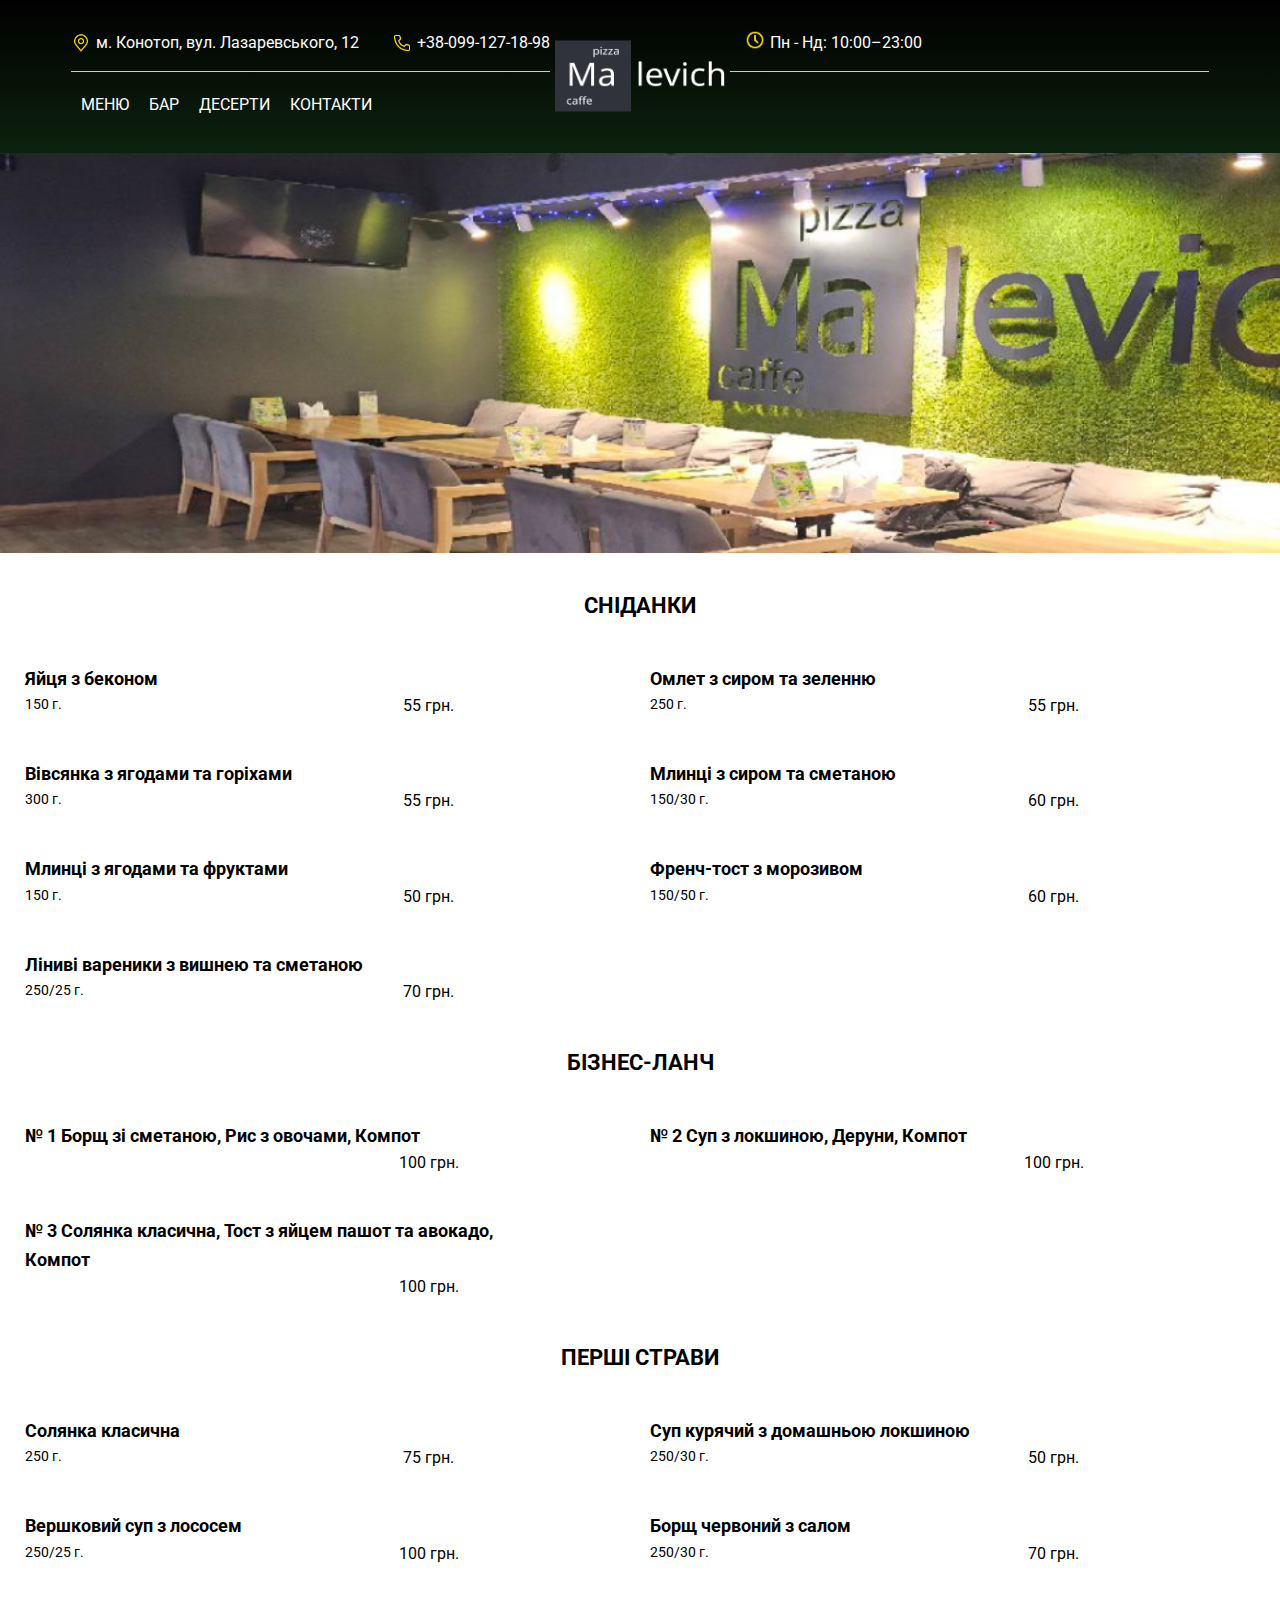
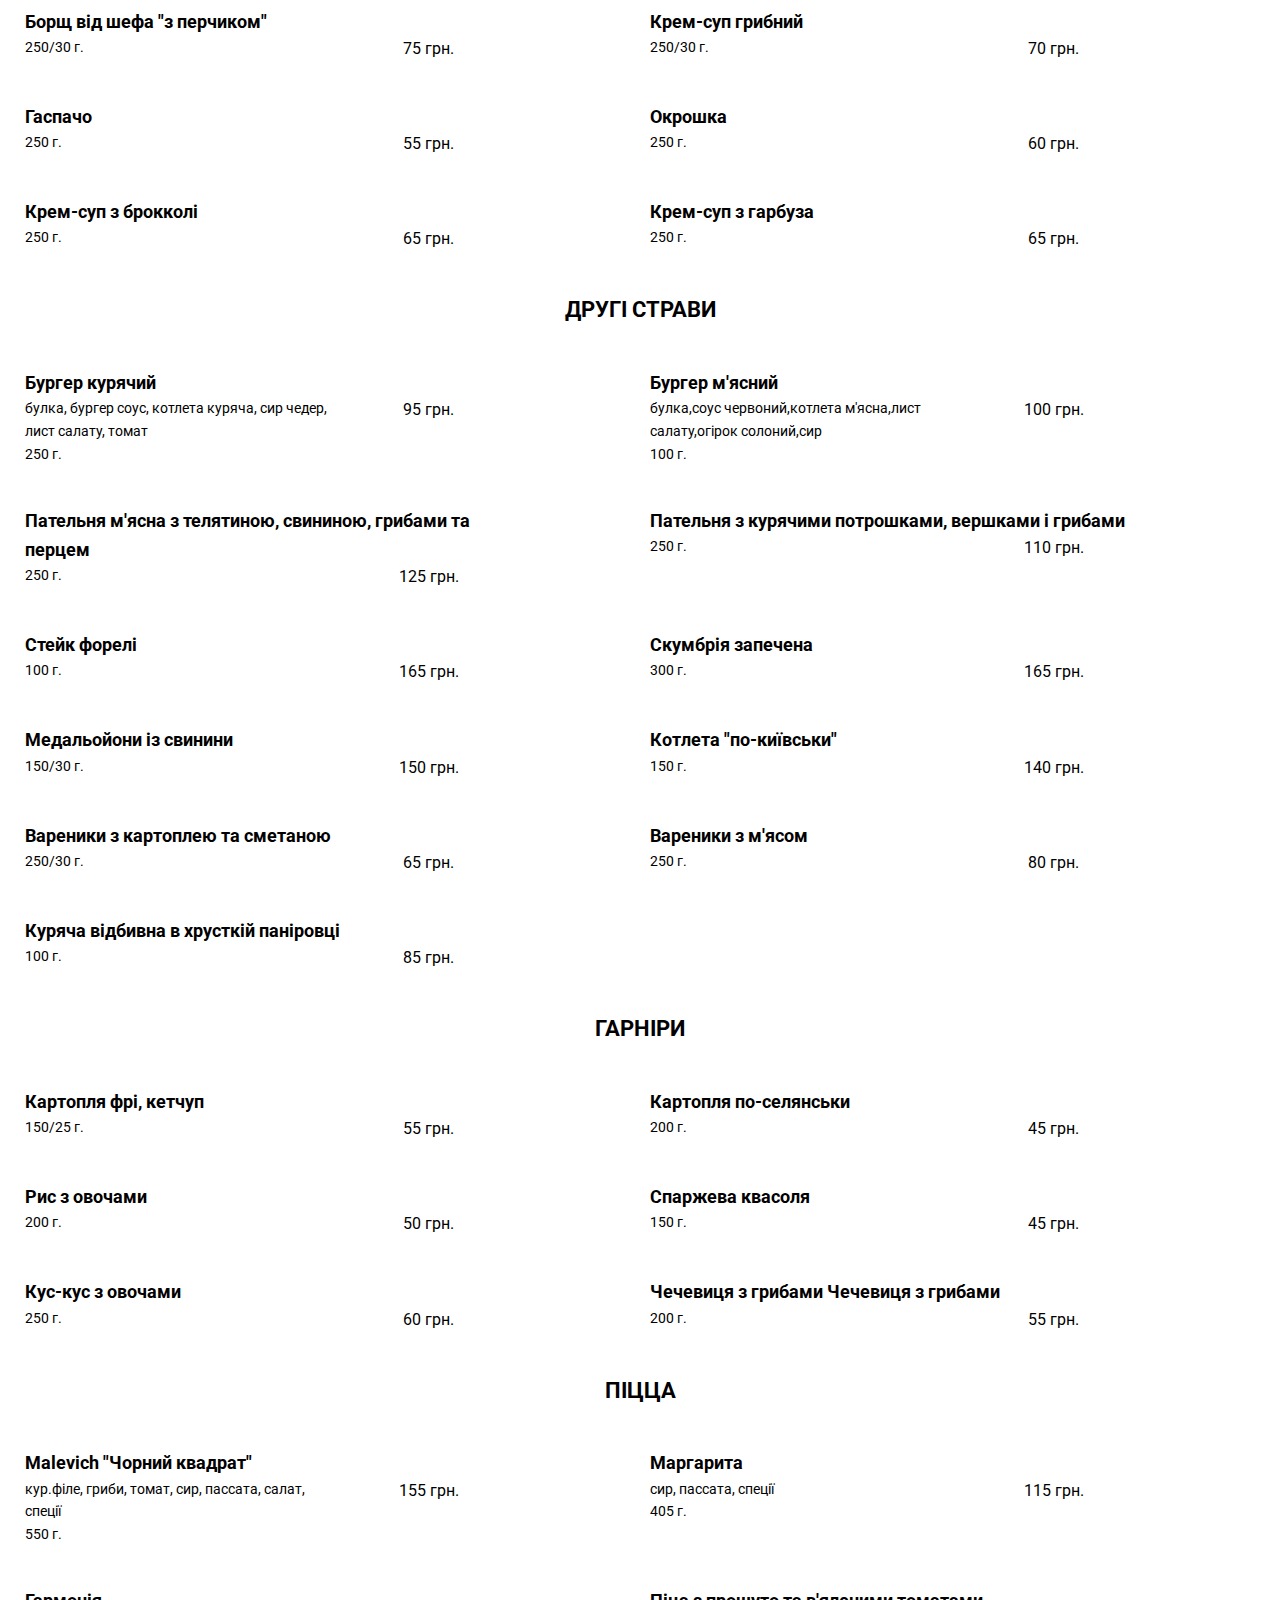
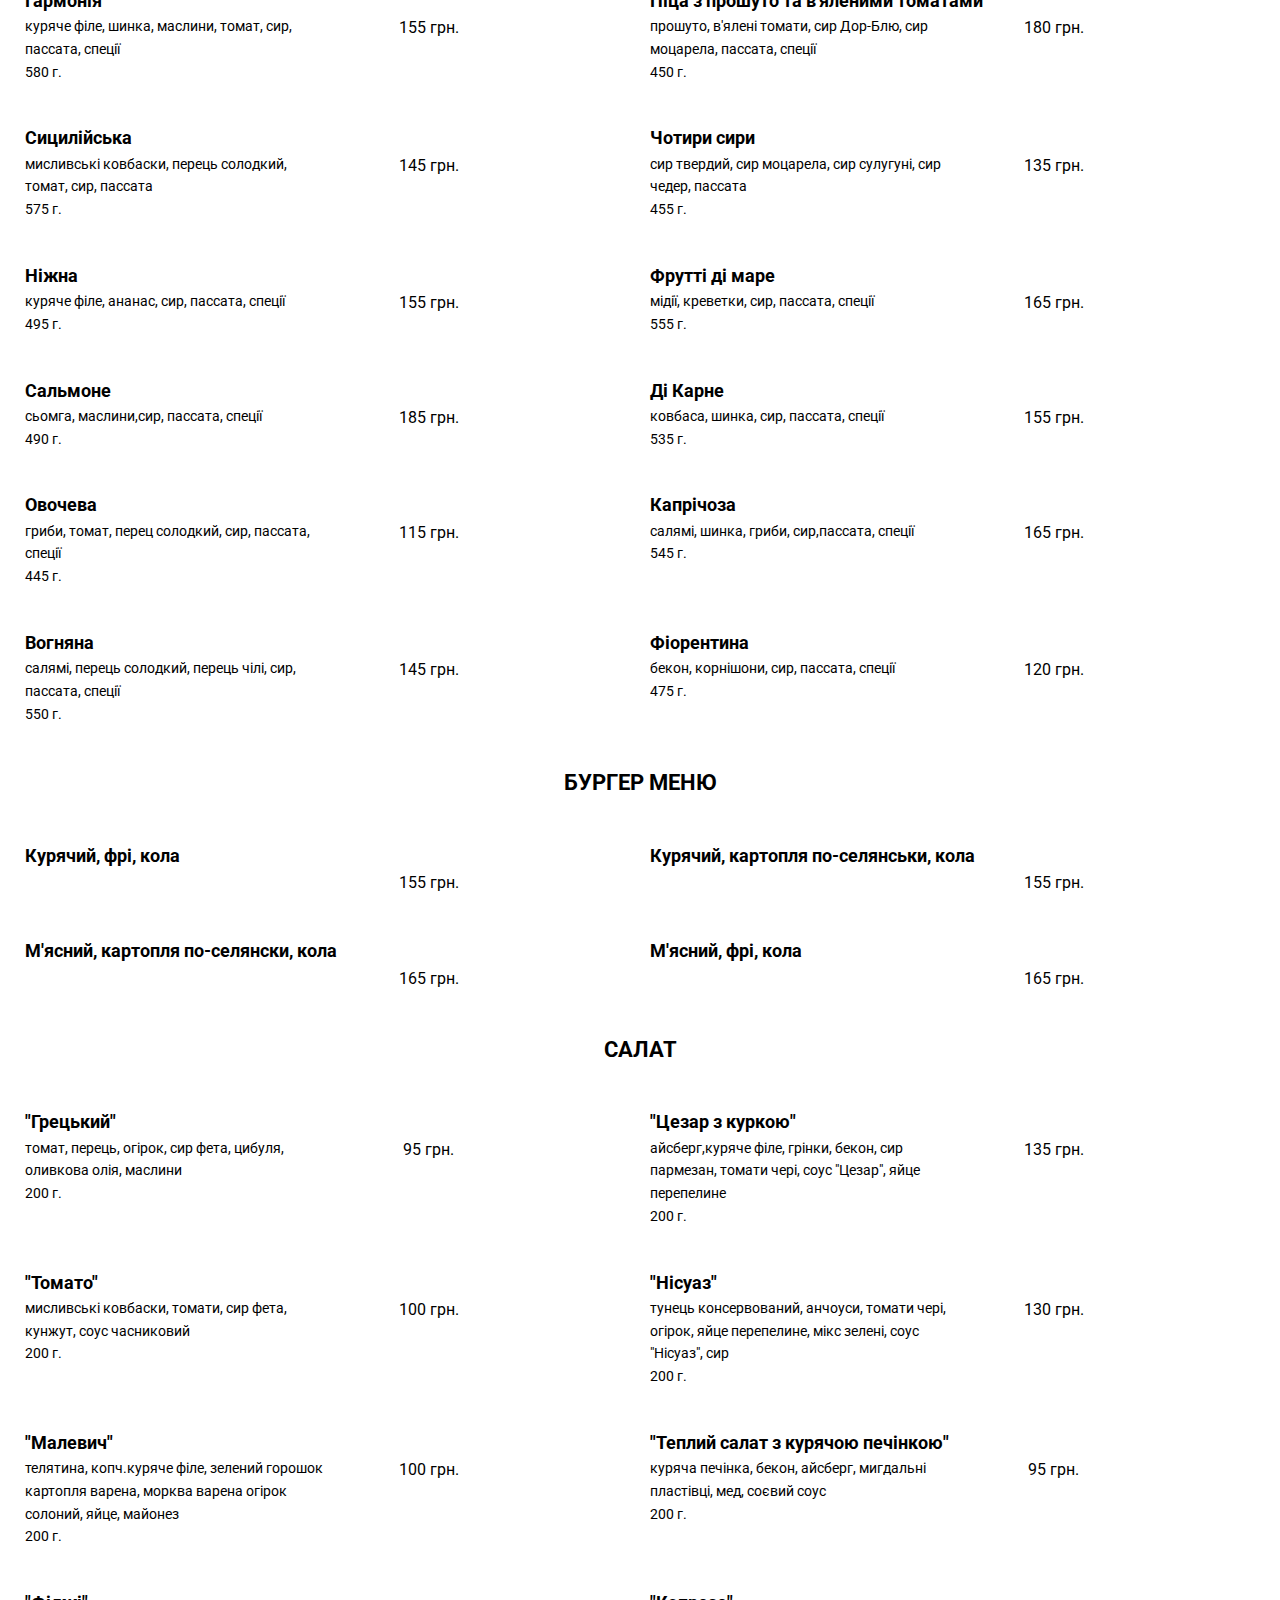
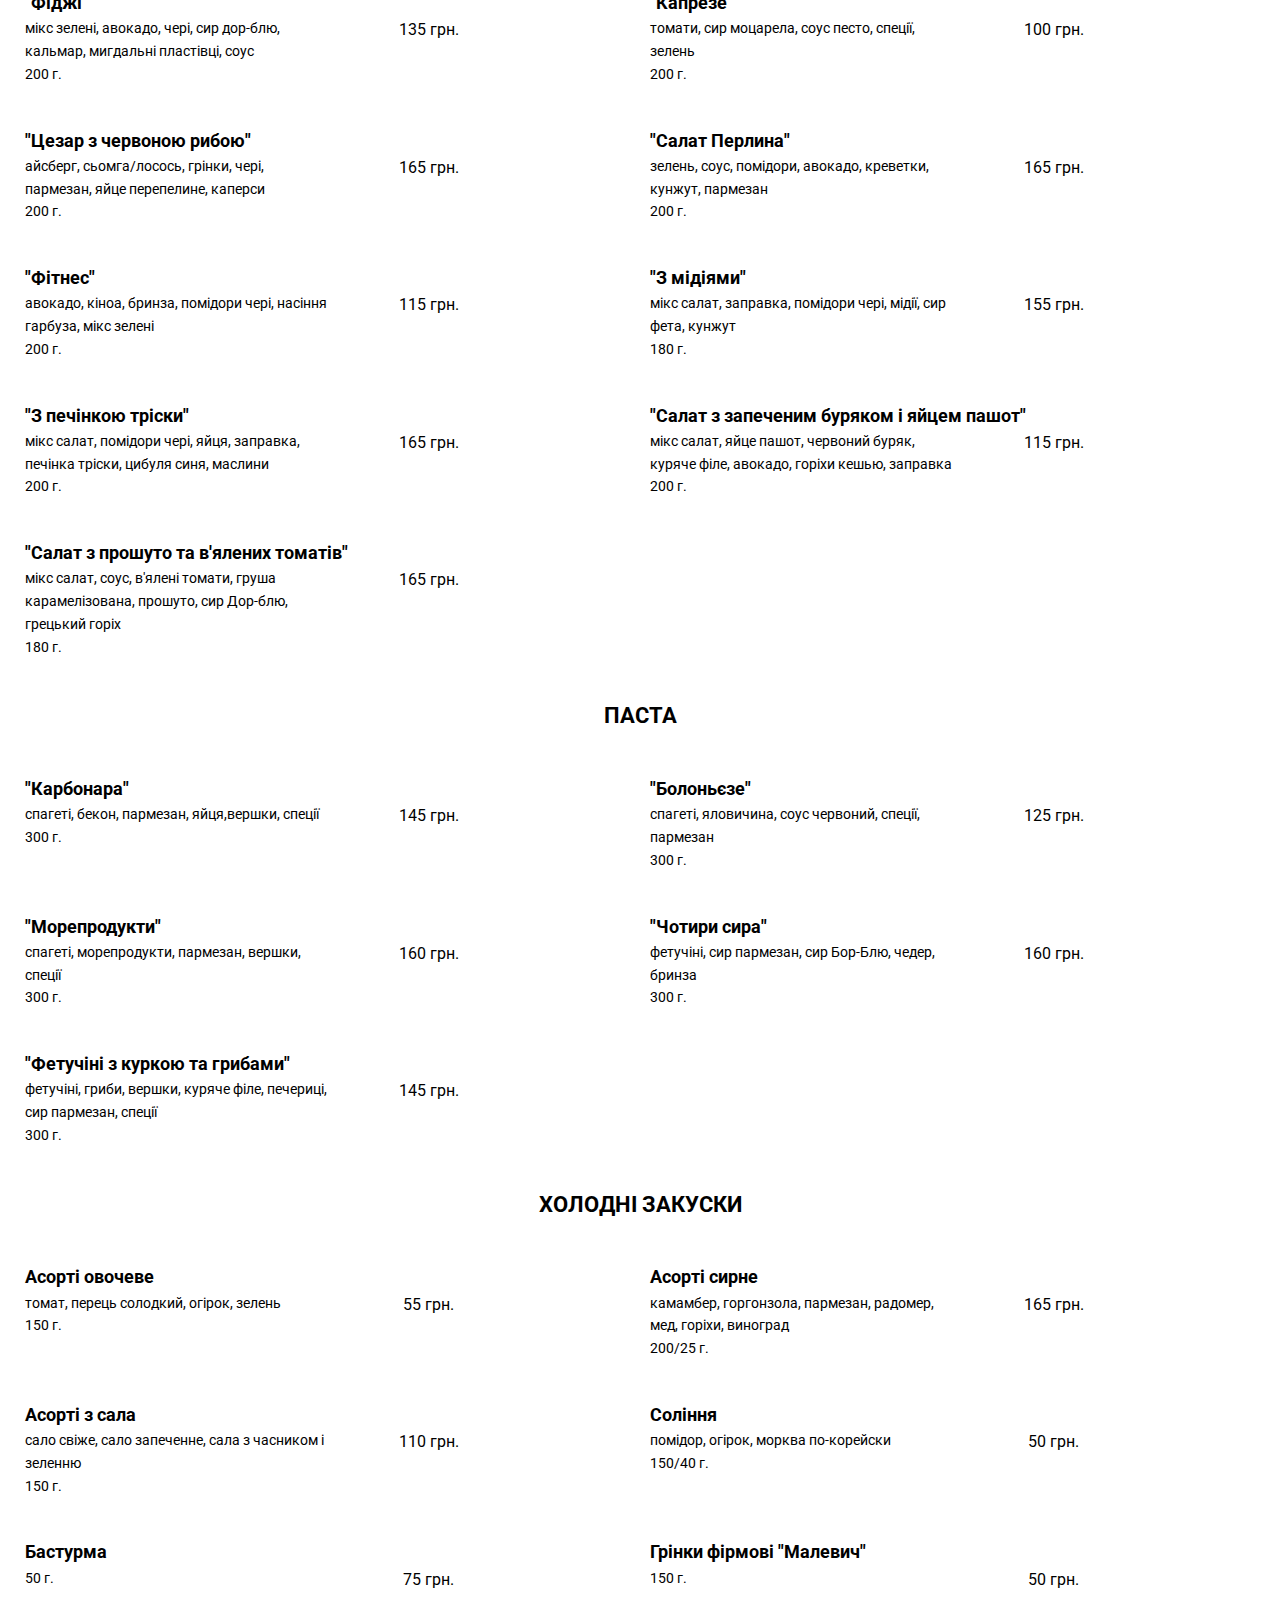
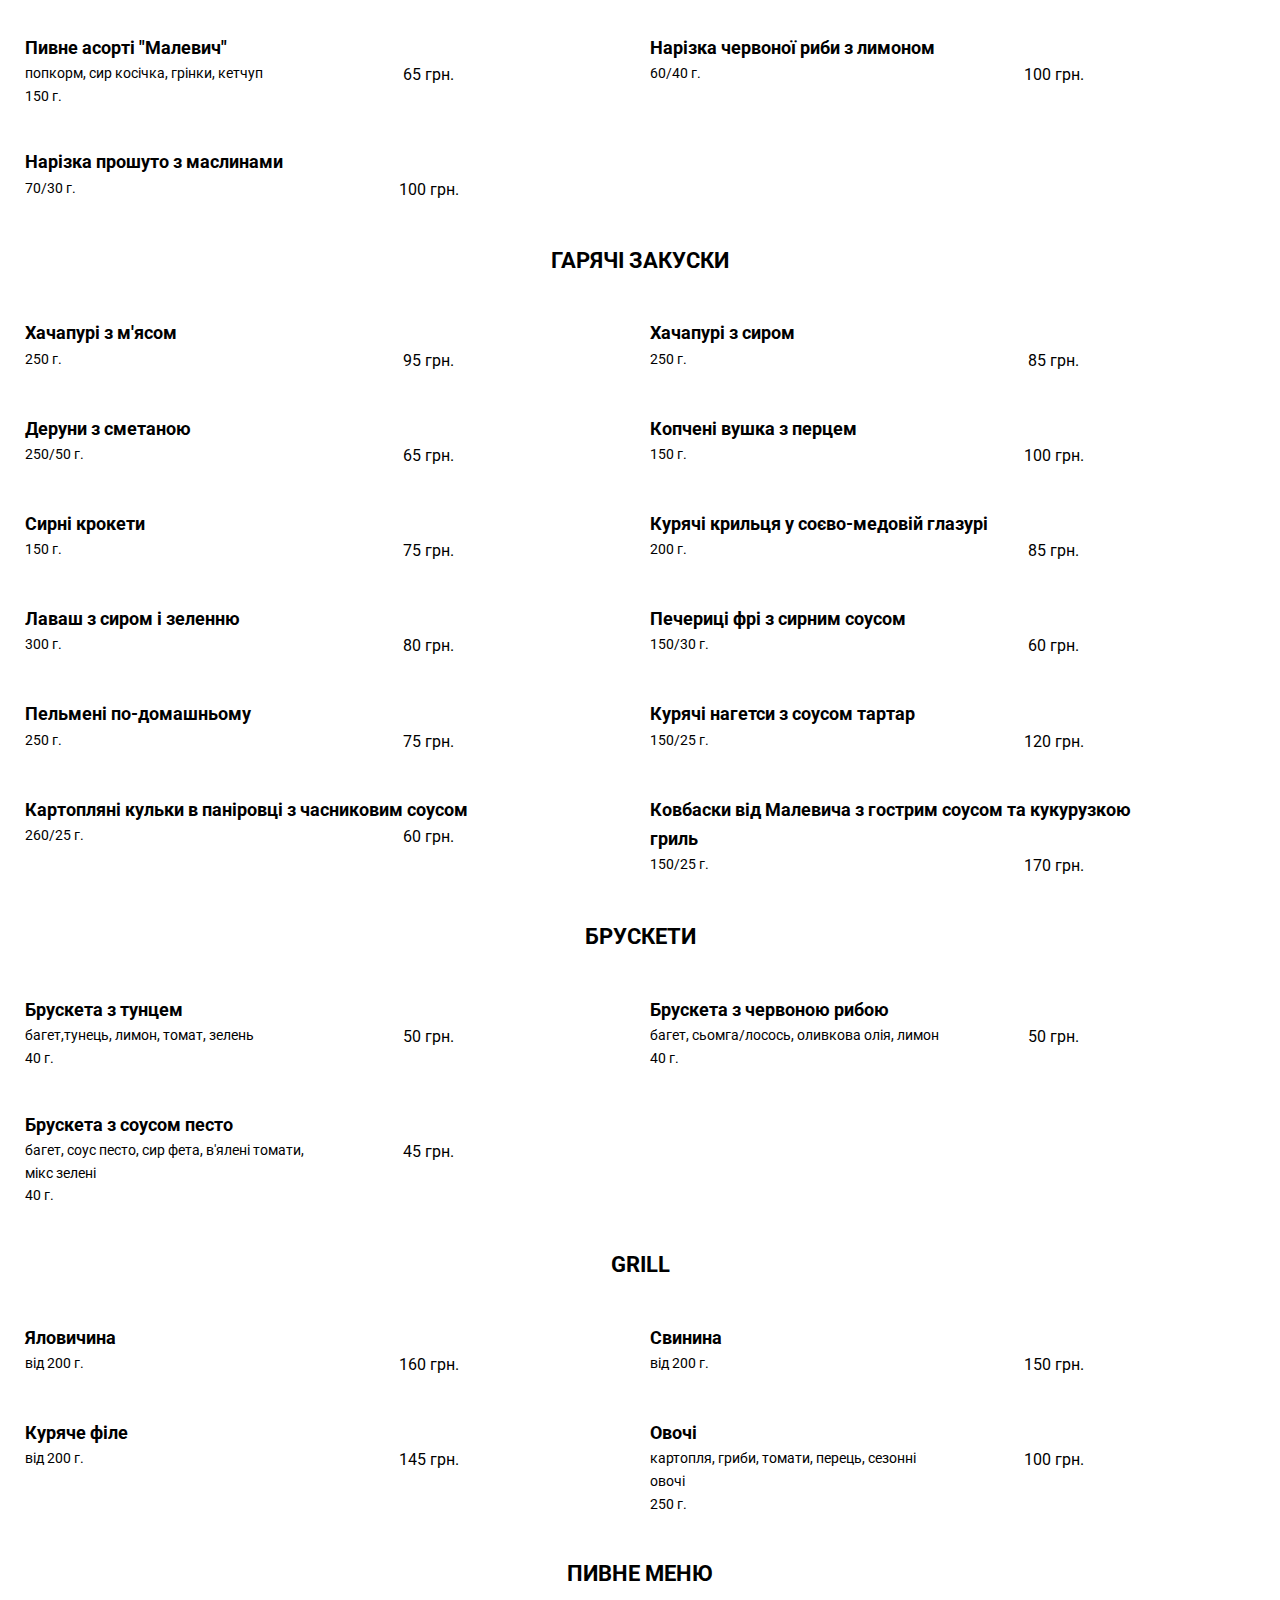
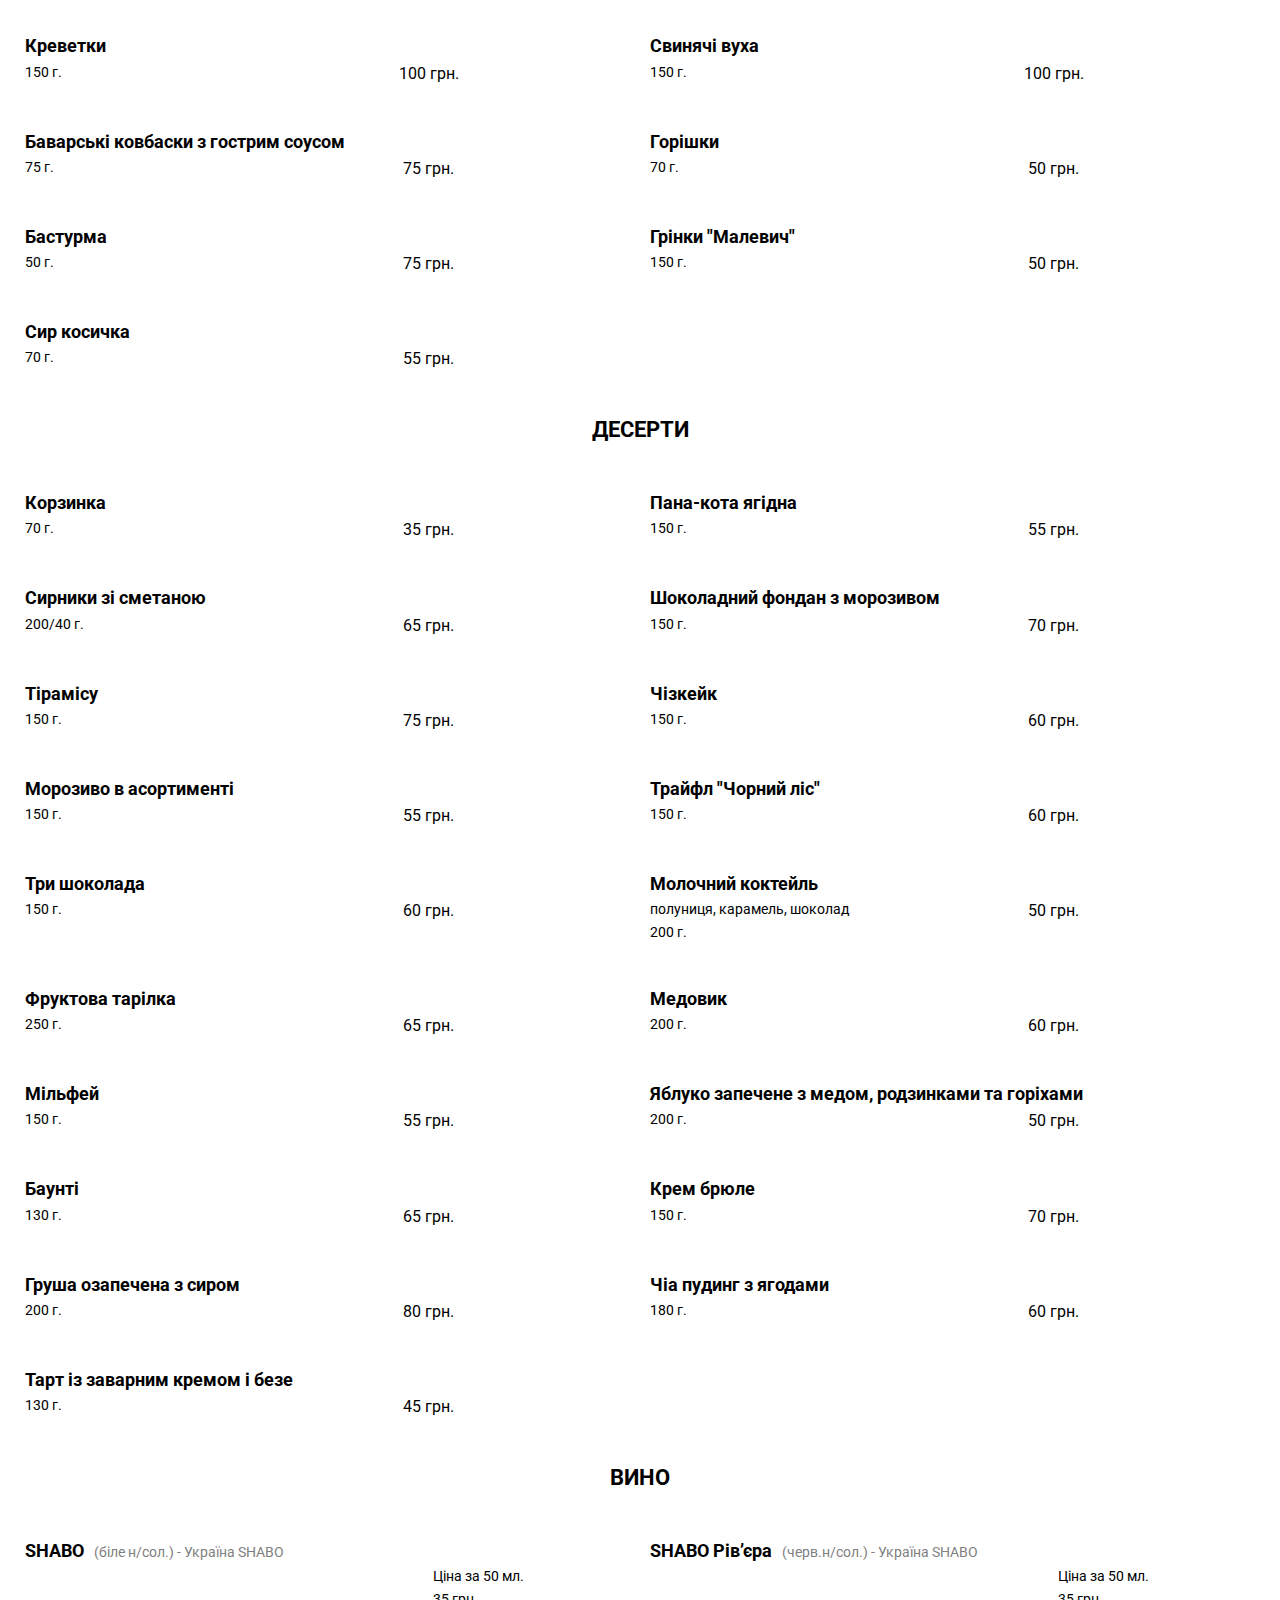
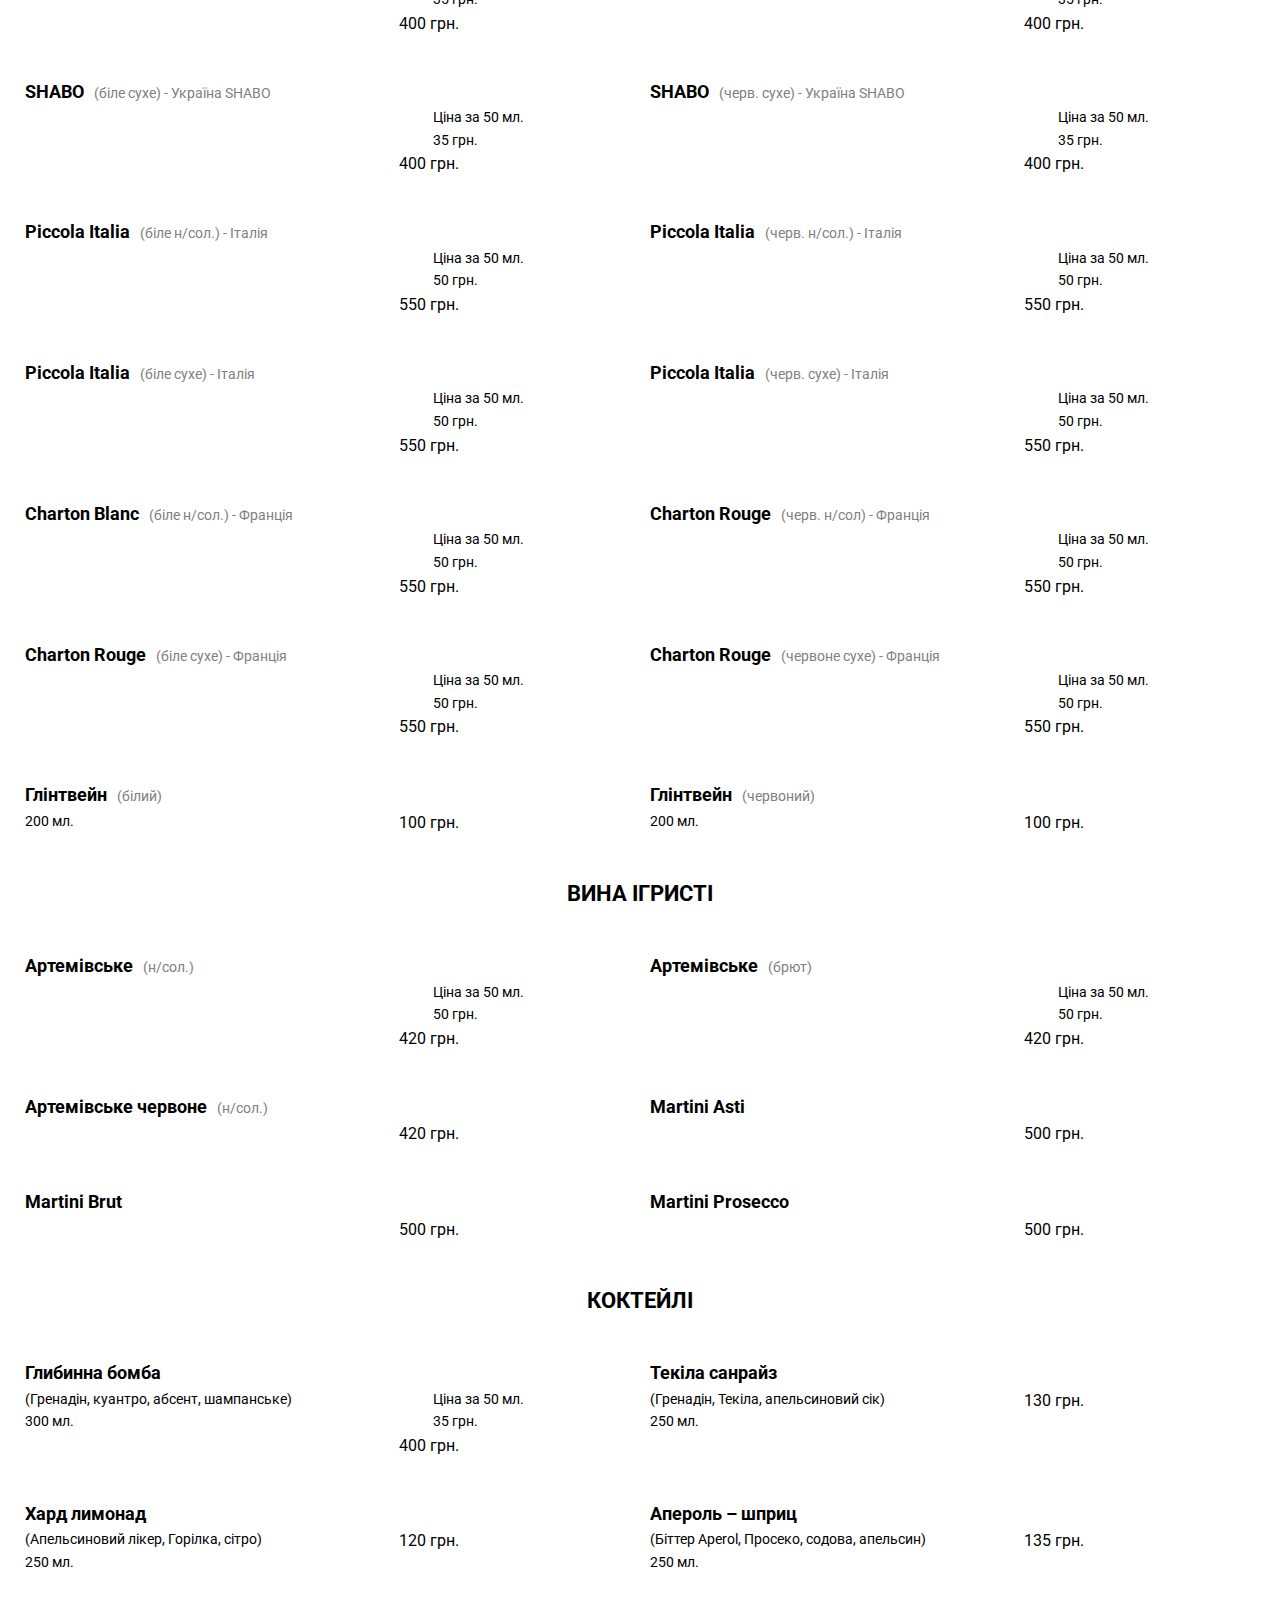
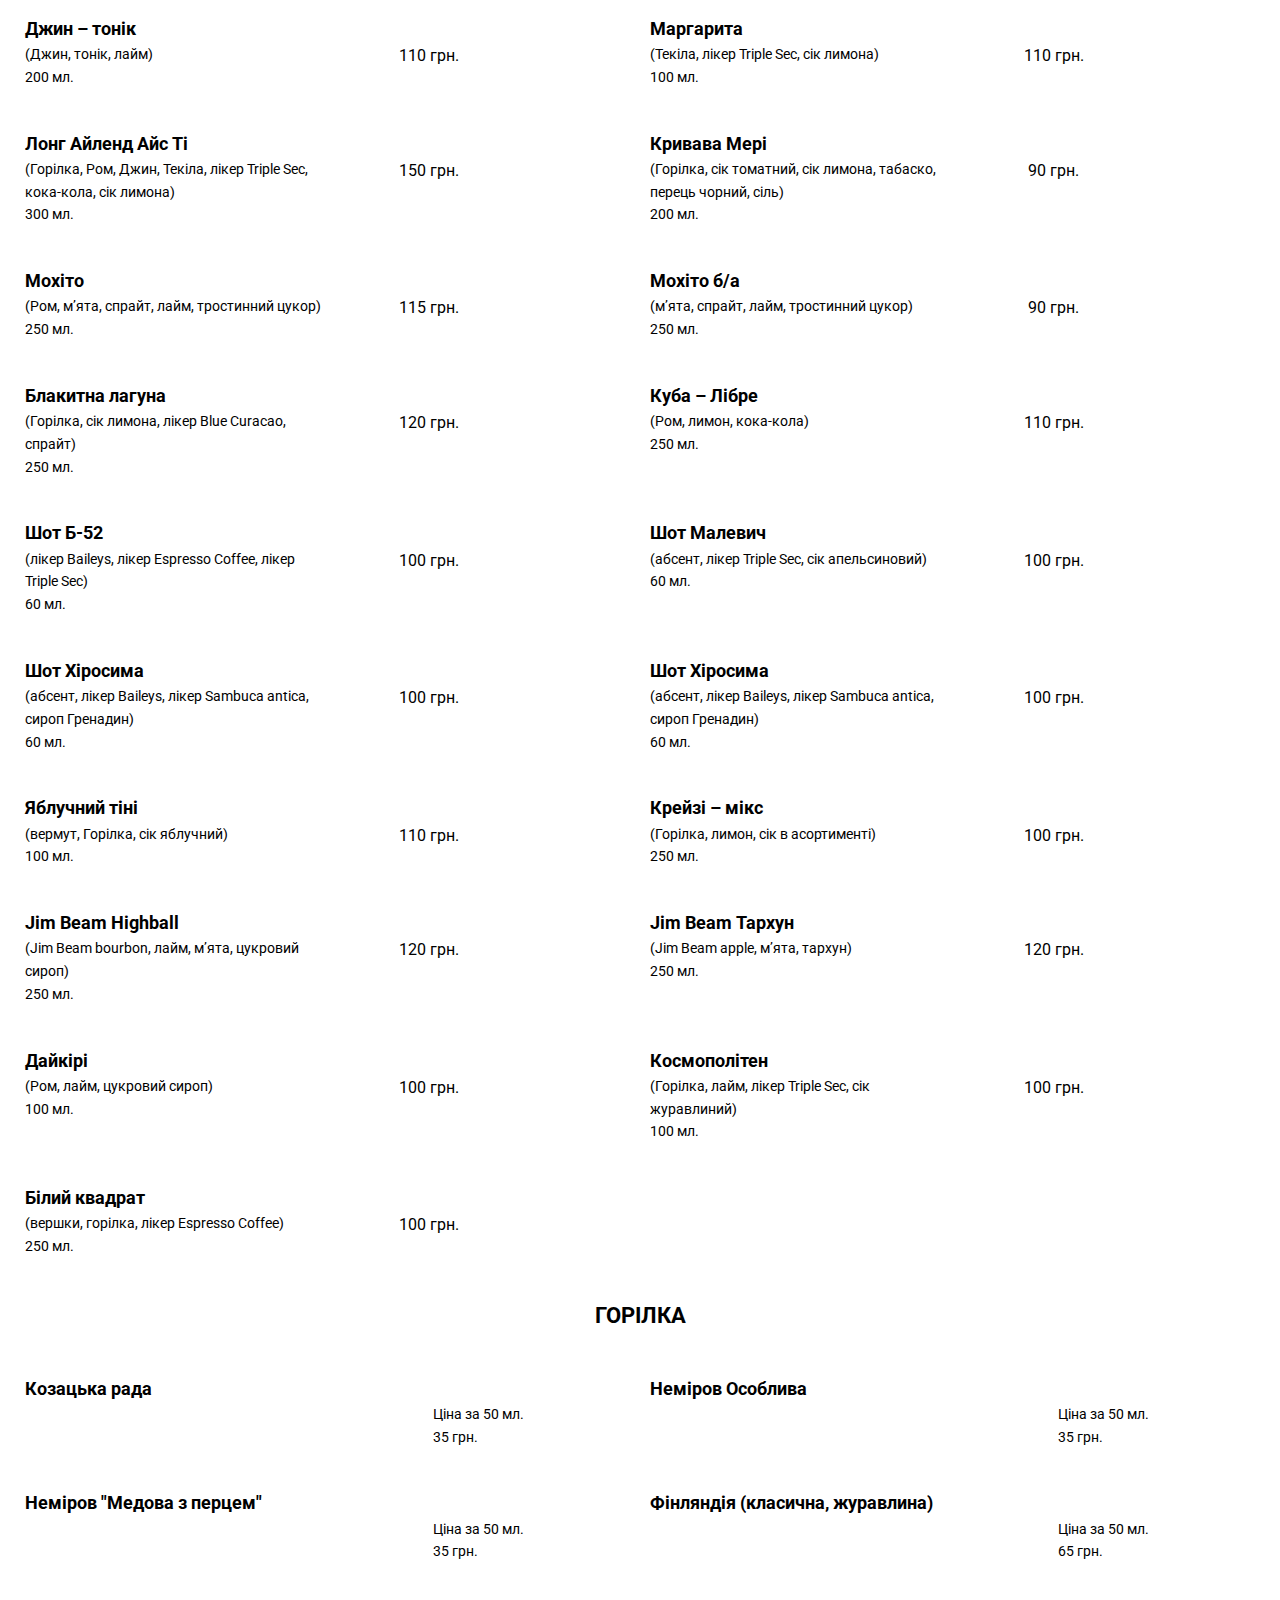
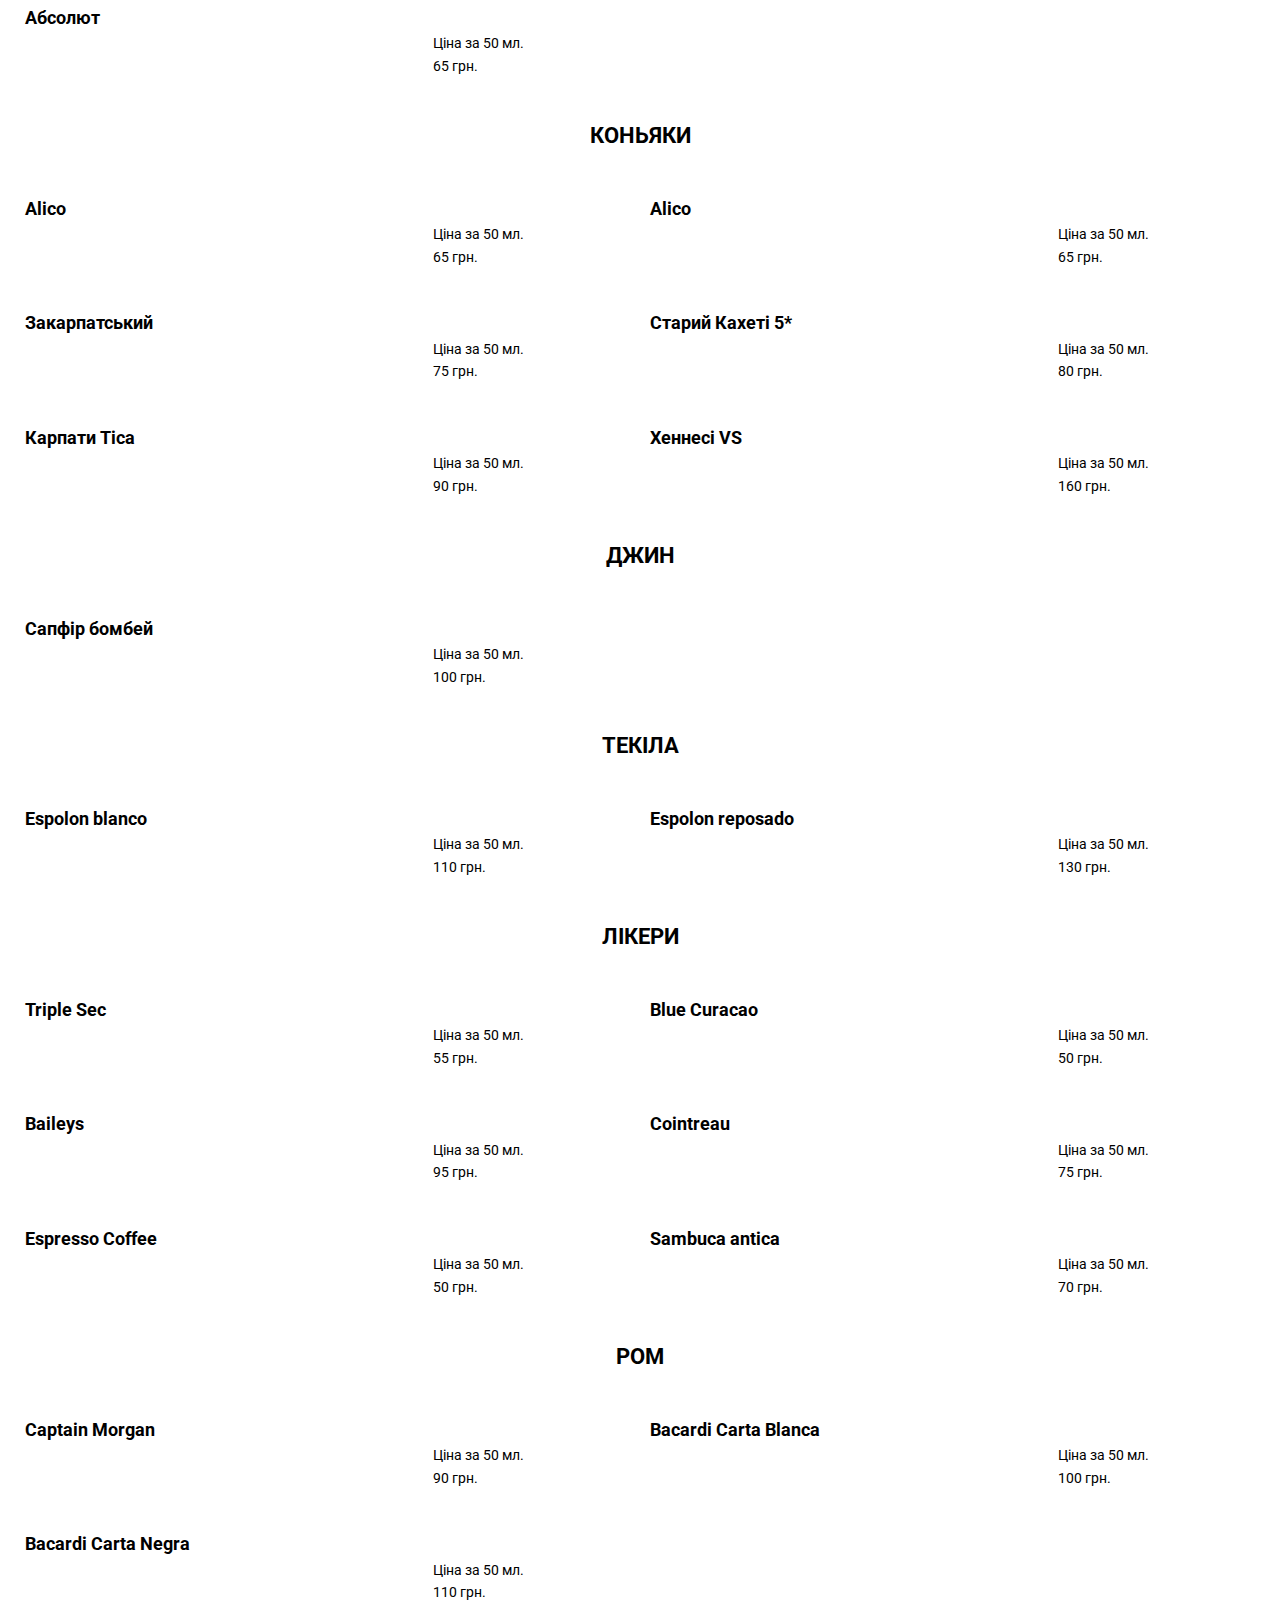
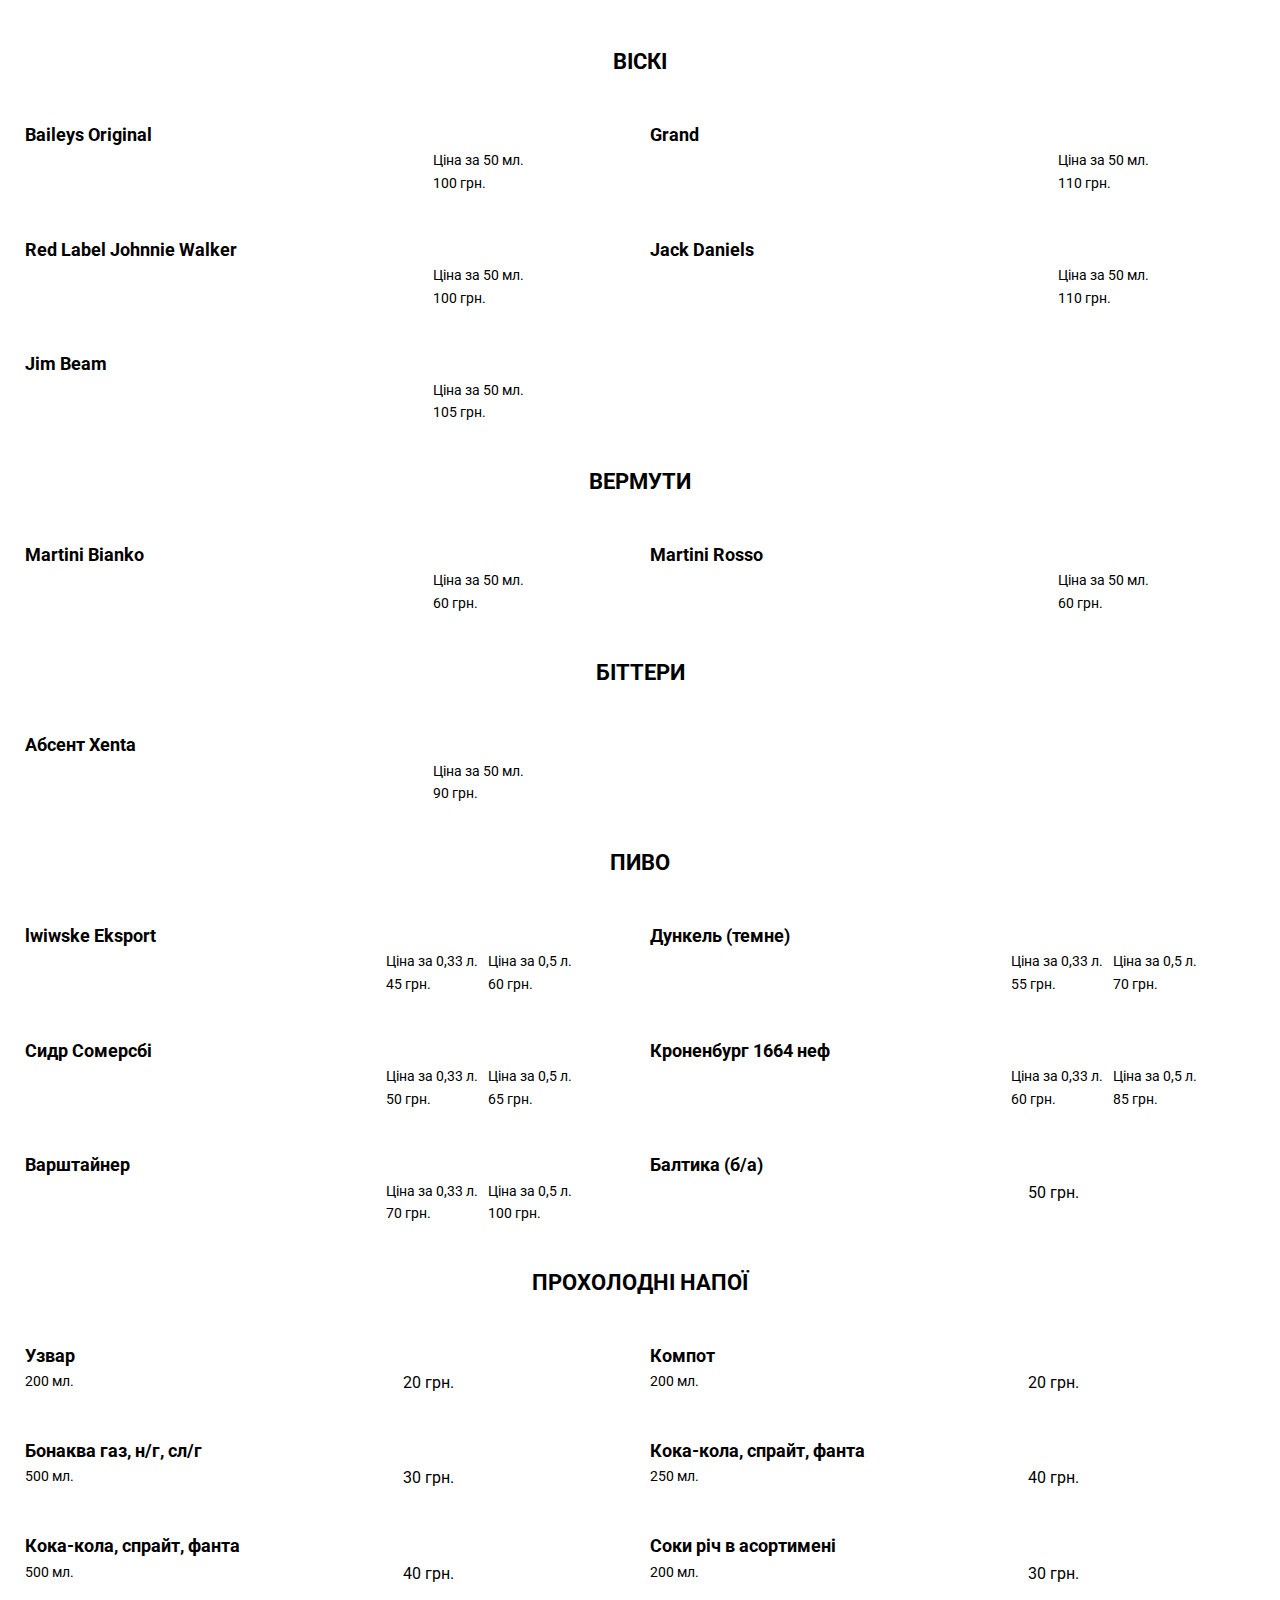
==== index.html @ 300fb9d4 "create bar" ====
<!DOCTYPE html>
<html lang="uk">

<head>
  <meta charset="UTF-8">
  <meta name="viewport" content="width=device-width, initial-scale=1.0">
  <title>Malevich</title>

  <link rel="preconnect" href="https://fonts.googleapis.com">
  <link rel="preconnect" href="https://fonts.gstatic.com" crossorigin>
  <link
    href="https://fonts.googleapis.com/css2?family=Roboto:ital,wght@0,100;0,300;0,400;0,500;0,700;0,900;1,100;1,300;1,400;1,500;1,700;1,900&display=swap"
    rel="stylesheet">
  <link rel="stylesheet" href="./fonts/fonts.css">
  <link rel="icon" type="image/x-icon" href="./images/logo.ico">
  <link rel="stylesheet" href="./css/style.css">
</head>

<body>

  <header>
    <div class="container">
      <div class="header">
        <div class="header__item header__item--left">
          <div class="header__box">
            <div class="address">
              <img src="./images/address-icon.png" alt="address-icon" class="address__icon icon">
              <a href="https://maps.app.goo.gl/TZLkMNFFQmii3A2QA" class="address__link" target="_blank">м. Конотоп, вул.
                Лазаревського,
                12</a>
            </div>
            <div class="phone">
              <img src="./images/phone-icon.png" alt="phone-icon" class="phone__icon icon">
              <a href="tel:+380991271898" class="phone__link">+38-099-127-18-98</a>
            </div>
          </div>
          <div class="header__box">
            <nav class="main-menu">
              <ul class="main-menu__list">
                <li class="main-menu__item"><a href="#kitchen" class="main-menu__link">МЕНЮ</a></li>
                <li class="main-menu__item"><a href="#vino" class="main-menu__link">Бар</a></li>
                <li class="main-menu__item"><a href="#deserti" class="main-menu__link">Десерти</a></li>
                <li class="main-menu__item"><a href="pages/contacts.html" class="main-menu__link">КОНТАКТИ</a></li>
              </ul>
            </nav>
          </div>
        </div>
        <div class="header__item logo">
          <a href="#" class="logo__link"><img src="./images/logo.png" alt="logo__img" class="logo__img"></a>
        </div>
        <div class="header__item header__item--right">
          <div class="header__box header__box--right">
            <div class="inline-b">
              <div class="lang">
                <div class="lang__text">UA</div>
                <div class="lang__switcher"><img src="./images/lang-switcher.png" alt="lang-switcher"
                    class="lang__switcher__img"></div>
              </div>
            </div>
            <div class="inline-b">
              <div class="work-time">
                <img src="./images/clock-icon.png" alt="work-time" class="work-time__icon icon">
                <p class="work-time__text">Пн - Нд: 10:00–23:00</p>
              </div>
            </div>
            <div class="search">
              <div class="search__box"></div>
              <div class="search__icon"><img src="./images/search.png" alt="search__img" class="search__icon icon">
              </div>
            </div>
          </div>
          <div class="header__box">
            <div class="burger-menu"><img src="./images/burger-menu.png" alt="burger-menu"></div>
            <!-- пустий блок для майбутнього меню -->
          </div>
        </div>
      </div>
    </div>
    <div class="header__banner" style="background-image: url('./images/background.jpg'); ">
    </div>
  </header>

  <section>
    <div class="container">
      <div class="content dishes">
        <div id="kitchen"></div>
        <!-- <h2 class="content__header">Вино<span class="content__header__info"> - Франція</span></h2>
        <div class="content__body">
          <div class="card">
            <h5 class="card__title">Charton Rouge</h5><span class="card__title__descr">(черв. н/сол)</span>
            <div class="card__content">
              <div class="card__info">
                <span class="card__ingridients">Lorem ipsum dolor sit, amet consectetur adipisicing </span>
                <div class="card__weight">500 г.</div>
              </div>
              <div class="card__price">
                <div class="card__price__row">
                  <div class="card__price__col">
                    <div class="card__price__col__head">50 мл.</div>
                    <div class="card__price__col__value">55 грн.</div>
                  </div>
                  <div class="card__price__col">
                    <div class="card__price__col__head">50 мл.</div>
                    <div class="card__price__col__value">55 грн.</div>
                  </div>
                  <div class="card__price__col">
                    <div class="card__price__col__head">50 мл.</div>
                    <div class="card__price__col__value">55 грн.</div>
                  </div>
                </div>
                <div class="card__price__main">55 грн.</div>
              </div>
            </div>
          </div>
        </div> -->
      </div>
  </section>

  <footer id="footer">
    <div class="footer">
      <div class="footer__box">
        <div class="logo">
          <a href="#" class="logo__link"><img src="./images/logo.png" alt="logo__img" class="logo__img"></a>
        </div>
      </div>
      <div class="footer__box">
        <h3 class="footer__heading">ДЛЯ КЛІЄНТІВ</h3>
        <ul class="footer__nav">
          <li class="footer__nav__item"><a href="#kitchen" class="footer__nav__link">Меню</a></li>
          <li class="footer__nav__item"><a href="#" class="footer__nav__link">Контакти</a></li>
          <li class="footer__nav__item"><a href="#" class="footer__nav__link">Графік роботи</a></li>
        </ul>
      </div>
      <div class="footer__box">
        <h3 class="footer__heading">НА КАРТІ</h3>
        <iframe class="footer__map"
          src="https://www.google.com/maps/embed?pb=!1m18!1m12!1m3!1d953.8186855884094!2d33.2127459487428!3d51.24060989587115!2m3!1f0!2f0!3f0!3m2!1i1024!2i768!4f13.1!3m3!1m2!1s0x412a4943fb786773%3A0x72a41db0629c0668!2sCandy%20hoys!5e0!3m2!1suk!2sua!4v1708701349253!5m2!1suk!2sua"
          width="240" height="150" style="border:0;" allowfullscreen="" loading="lazy"
          referrerpolicy="no-referrer-when-downgrade"></iframe>
        <a class="footer__mapLink" href="https://maps.app.goo.gl/TZLkMNFFQmii3A2QA">
          <img src="./images/route.png" alt="mapImg" class="footer__mapImg">
          Отримати розташування
        </a>
      </div>
    </div>
  </footer>

  <div class="btn-up btn-up__hide"></div>

  <script src="js/main.js"></script>
</body>

</html>
---- fonts/fonts.css ----
.roboto-thin {
  font-family: "Roboto", sans-serif;
  font-weight: 100;
  font-style: normal;
}

.roboto-light {
  font-family: "Roboto", sans-serif;
  font-weight: 300;
  font-style: normal;
}

.roboto-regular {
  font-family: "Roboto", sans-serif;
  font-weight: 400;
  font-style: normal;
}

.roboto-medium {
  font-family: "Roboto", sans-serif;
  font-weight: 500;
  font-style: normal;
}

.roboto-bold {
  font-family: "Roboto", sans-serif;
  font-weight: 700;
  font-style: normal;
}

.roboto-black {
  font-family: "Roboto", sans-serif;
  font-weight: 900;
  font-style: normal;
}

.roboto-thin-italic {
  font-family: "Roboto", sans-serif;
  font-weight: 100;
  font-style: italic;
}

.roboto-light-italic {
  font-family: "Roboto", sans-serif;
  font-weight: 300;
  font-style: italic;
}

.roboto-regular-italic {
  font-family: "Roboto", sans-serif;
  font-weight: 400;
  font-style: italic;
}

.roboto-medium-italic {
  font-family: "Roboto", sans-serif;
  font-weight: 500;
  font-style: italic;
}

.roboto-bold-italic {
  font-family: "Roboto", sans-serif;
  font-weight: 700;
  font-style: italic;
}

.roboto-black-italic {
  font-family: "Roboto", sans-serif;
  font-weight: 900;
  font-style: italic;
}
---- css/style.css ----
@charset "UTF-8";
/* line 1, ../scss/style.scss */
* {
  margin: 0;
  padding: 0;
  -webkit-box-sizing: border-box;
          box-sizing: border-box; }

/* line 7, ../scss/style.scss */
html {
  scroll-behavior: smooth; }

/* line 11, ../scss/style.scss */
body {
  font-family: Roboto, Helvetica, Arial, sans-serif;
  font-size: 16px;
  line-height: 1.625; }

/* line 17, ../scss/style.scss */
img {
  width: 100%;
  height: auto; }

/* line 22, ../scss/style.scss */
header {
  background: -webkit-gradient(linear, left bottom, left top, color-stop(46%, #18421b), to(black));
  background: linear-gradient(0deg, #18421b 46%, black 100%); }

/* line 26, ../scss/style.scss */
footer {
  background: -webkit-gradient(linear, left bottom, left top, from(black), to(#18421b));
  background: linear-gradient(0deg, black 0%, #18421b 100%); }

/* line 30, ../scss/style.scss */
header,
footer {
  color: #fff; }
  /* line 33, ../scss/style.scss */
  header * a,
  footer * a {
    color: #fff;
    text-decoration: none; }
  /* line 37, ../scss/style.scss */
  header * li,
  footer * li {
    list-style: none; }

/* line 42, ../scss/style.scss */
a {
  text-decoration: none; }
  /* line 44, ../scss/style.scss */
  a:hover {
    opacity: 0.6; }

/* line 49, ../scss/style.scss */
h1 {
  font-size: 24px; }

/* line 53, ../scss/style.scss */
h2 {
  font-size: 22px; }

/* line 57, ../scss/style.scss */
h3 {
  font-size: 20px; }

/* line 61, ../scss/style.scss */
h4 {
  font-size: 18px; }

/* line 65, ../scss/style.scss */
h5 {
  font-size: 16px; }

/* line 69, ../scss/style.scss */
h6 {
  font-size: 14px; }

/* line 73, ../scss/style.scss */
.icon {
  width: 20px;
  height: 20px; }

/* line 78, ../scss/style.scss */
.container {
  max-width: 1440px;
  width: 100%;
  padding: 15px;
  margin: 0 auto; }

/* line 85, ../scss/style.scss */
.header {
  font-size: 16px;
  padding-left: 56px;
  padding-right: 56px;
  display: -webkit-box;
  display: -ms-flexbox;
  display: flex;
  -webkit-box-pack: space-evenly;
      -ms-flex-pack: space-evenly;
          justify-content: space-evenly; }
  /* line 91, ../scss/style.scss */
  .header__item {
    width: 100%;
    max-width: 510px; }
  /* line 95, ../scss/style.scss */
  .header__item:nth-child(2) {
    width: 240px; }
  /* line 98, ../scss/style.scss */
  .header__box {
    display: -webkit-box;
    display: -ms-flexbox;
    display: flex;
    -webkit-box-pack: justify;
        -ms-flex-pack: justify;
            justify-content: space-between;
    padding: 15px 0;
    position: relative; }
    /* line 103, ../scss/style.scss */
    .header__box--right {
      -webkit-box-pack: start;
          -ms-flex-pack: start;
              justify-content: flex-start;
      position: relative; }
  /* line 108, ../scss/style.scss */
  .header__box:first-child {
    border-bottom: 1px solid #ffdb01; }
  /* line 111, ../scss/style.scss */
  .header__banner {
    width: 100%;
    height: 400px;
    background-repeat: no-repeat;
    background-size: cover; }

/* line 119, ../scss/style.scss */
.main-menu {
  text-transform: uppercase;
  display: -webkit-box;
  display: -ms-flexbox;
  display: flex;
  -webkit-box-pack: center;
      -ms-flex-pack: center;
          justify-content: center; }
  /* line 123, ../scss/style.scss */
  .main-menu__list {
    display: -webkit-box;
    display: -ms-flexbox;
    display: flex;
    -webkit-box-pack: center;
        -ms-flex-pack: center;
            justify-content: center; }
  /* line 127, ../scss/style.scss */
  .main-menu__item {
    padding: 5px 10px;
    cursor: pointer; }

/* line 136, ../scss/style.scss */
.logo__link {
  display: -webkit-box;
  display: -ms-flexbox;
  display: flex;
  -webkit-box-pack: center;
      -ms-flex-pack: center;
          justify-content: center;
  -webkit-box-align: center;
      -ms-flex-align: center;
          align-items: center; }
/* line 141, ../scss/style.scss */
.logo__img {
  margin-top: 20px;
  width: 180px;
  height: 82px;
  padding: 5px; }

/* line 149, ../scss/style.scss */
.inline-b {
  display: inline-block; }

/* line 153, ../scss/style.scss */
.lang {
  display: none;
  -webkit-box-pack: start;
      -ms-flex-pack: start;
          justify-content: flex-start; }
  /* line 157, ../scss/style.scss */
  .lang__switcher {
    margin-left: 5px; }

/* line 162, ../scss/style.scss */
.address {
  display: -webkit-box;
  display: -ms-flexbox;
  display: flex;
  -webkit-box-align: center;
      -ms-flex-align: center;
          align-items: center; }
  /* line 165, ../scss/style.scss */
  .address__link {
    margin-left: 5px; }

/* line 170, ../scss/style.scss */
.phone {
  display: -webkit-box;
  display: -ms-flexbox;
  display: flex;
  -webkit-box-align: center;
      -ms-flex-align: center;
          align-items: center; }
  /* line 173, ../scss/style.scss */
  .phone__link {
    margin-left: 5px; }

/* line 178, ../scss/style.scss */
.mail {
  display: -webkit-box;
  display: -ms-flexbox;
  display: flex;
  -webkit-box-align: center;
      -ms-flex-align: center;
          align-items: center; }
  /* line 181, ../scss/style.scss */
  .mail__link {
    margin-left: 5px; }

/* line 186, ../scss/style.scss */
.work-time {
  display: -webkit-box;
  display: -ms-flexbox;
  display: flex;
  -webkit-box-pack: start;
      -ms-flex-pack: start;
          justify-content: flex-start;
  margin-left: 15px; }
  /* line 190, ../scss/style.scss */
  .work-time__text {
    margin-left: 5px; }

/* line 195, ../scss/style.scss */
.search {
  display: none;
  position: absolute;
  right: 0;
  top: 36%; }

/* line 202, ../scss/style.scss */
.burger-menu {
  display: none; }

/* line 207, ../scss/style.scss */
.content__header {
  text-align: center;
  text-transform: uppercase;
  margin-top: 20px; }
/* line 212, ../scss/style.scss */
.content__body {
  margin-top: 20px;
  margin-bottom: 20px;
  display: -webkit-box;
  display: -ms-flexbox;
  display: flex;
  -ms-flex-wrap: wrap;
      flex-wrap: wrap; }

/* line 220, ../scss/style.scss */
.card {
  position: relative;
  margin-top: 10px;
  margin-bottom: 10px;
  padding: 10px;
  display: inline-block;
  width: 50%; }
  /* line 227, ../scss/style.scss */
  .card__title {
    font-size: 18px;
    max-width: 80%;
    display: inline-block;
    margin-right: 7px; }
    /* line 232, ../scss/style.scss */
    .card__title__descr {
      color: gray;
      font-size: 14px;
      margin-left: 10px;
      font-weight: normal; }
  /* line 239, ../scss/style.scss */
  .card__content {
    display: -webkit-box;
    display: -ms-flexbox;
    display: flex; }
  /* line 242, ../scss/style.scss */
  .card__info {
    width: 50%;
    font-size: 14px; }
  /* line 246, ../scss/style.scss */
  .card__price {
    width: 50%; }
    /* line 248, ../scss/style.scss */
    .card__price__row {
      display: -webkit-box;
      display: -ms-flexbox;
      display: flex;
      -webkit-box-pack: center;
          -ms-flex-pack: center;
              justify-content: center;
      font-size: 14px; }
    /* line 253, ../scss/style.scss */
    .card__price__col {
      display: -webkit-box;
      display: -ms-flexbox;
      display: flex;
      -webkit-box-orient: vertical;
      -webkit-box-direction: normal;
          -ms-flex-direction: column;
              flex-direction: column; }
      /* line 256, ../scss/style.scss */
      .card__price__col__head, .card__price__col__value {
        margin: 0 5px; }
    /* line 262, ../scss/style.scss */
    .card__price__main {
      text-align: center;
      margin-right: 100px; }

/* line 269, ../scss/style.scss */
.footer {
  padding: 23px 25px;
  display: -webkit-box;
  display: -ms-flexbox;
  display: flex;
  -webkit-box-pack: center;
      -ms-flex-pack: center;
          justify-content: center; }
  /* line 273, ../scss/style.scss */
  .footer * .logo__img {
    margin: 0; }
  /* line 276, ../scss/style.scss */
  .footer__box {
    max-width: 450px;
    width: 33%;
    padding: 26px 40px; }
    /* line 280, ../scss/style.scss */
    .footer__box:first-child {
      border-right: 1px solid #ffdb01; }
    /* line 283, ../scss/style.scss */
    .footer__box:last-child {
      border-left: 1px solid #ffdb01; }
  /* line 287, ../scss/style.scss */
  .footer__heading {
    text-transform: uppercase; }
  /* line 290, ../scss/style.scss */
  .footer__nav {
    margin: 10px 0; }
    /* line 292, ../scss/style.scss */
    .footer__nav__item {
      padding: 10px 0;
      margin: 15px 0; }
  /* line 297, ../scss/style.scss */
  .footer__map {
    margin: 10px 0; }
  /* line 300, ../scss/style.scss */
  .footer__mapLink {
    display: inline-block;
    padding: 16px;
    border-radius: 8px;
    border: 1px solid #ffdb01;
    margin-bottom: 10px; }
  /* line 307, ../scss/style.scss */
  .footer__mapImg {
    width: 18px;
    height: 14px;
    margin-right: 5px; }

/* line 314, ../scss/style.scss */
.breadcrumb {
  --bs-breadcrumb-padding-x: 0;
  --bs-breadcrumb-padding-y: 0;
  --bs-breadcrumb-margin-bottom: 1rem;
  --bs-secondary-color: gray;
  --bs-breadcrumb-bg: ;
  --bs-breadcrumb-border-radius: ;
  --bs-breadcrumb-divider-color: var(--bs-secondary-color);
  --bs-breadcrumb-item-padding-x: 0.5rem;
  --bs-breadcrumb-item-active-color: var(--bs-secondary-color);
  display: -webkit-box;
  display: -ms-flexbox;
  display: flex;
  -ms-flex-wrap: wrap;
      flex-wrap: wrap;
  padding: var(--bs-breadcrumb-padding-y) var(--bs-breadcrumb-padding-x);
  margin-bottom: var(--bs-breadcrumb-margin-bottom);
  font-size: var(--bs-breadcrumb-font-size);
  list-style: none;
  background-color: var(--bs-breadcrumb-bg);
  border-radius: var(--bs-breadcrumb-border-radius); }

/* line 334, ../scss/style.scss */
.breadcrumb-item > a {
  color: #000;
  text-decoration: none; }

/* line 339, ../scss/style.scss */
.breadcrumb-item + .breadcrumb-item {
  padding-left: var(--bs-breadcrumb-item-padding-x); }
  /* line 341, ../scss/style.scss */
  .breadcrumb-item + .breadcrumb-item * a {
    color: #000; }

/* line 345, ../scss/style.scss */
.breadcrumb-item + .breadcrumb-item::before {
  float: left;
  padding-right: var(--bs-breadcrumb-item-padding-x);
  color: var(--bs-breadcrumb-divider-color);
  content: var(--bs-breadcrumb-divider, "/"); }

/* line 351, ../scss/style.scss */
.breadcrumb-item.active {
  color: var(--bs-breadcrumb-item-active-color); }

/* line 355, ../scss/style.scss */
.contacts {
  margin-top: 32px;
  display: -webkit-box;
  display: -ms-flexbox;
  display: flex;
  -webkit-box-pack: justify;
      -ms-flex-pack: justify;
          justify-content: space-between;
  -ms-flex-wrap: wrap;
      flex-wrap: wrap; }
  /* line 362, ../scss/style.scss */
  .contacts * a {
    color: #000; }

/* line 370, ../scss/style.scss */
.title__section {
  margin-bottom: 10px;
  margin-top: 10px; }

/* line 377, ../scss/style.scss */
.work-time-full__box {
  display: -webkit-box;
  display: -ms-flexbox;
  display: flex;
  -webkit-box-align: center;
      -ms-flex-align: center;
          align-items: center; }
/* line 381, ../scss/style.scss */
.work-time-full__day {
  margin: 5px 0 5px 10px; }

@media screen and (max-width: 1220px) {
  /* line 387, ../scss/style.scss */
  .header {
    padding: 0; } }
@media screen and (max-width: 1110px) {
  /* line 393, ../scss/style.scss */
  .address,
  .phone,
  .lang,
  .work-time {
    display: none; }

  /* line 399, ../scss/style.scss */
  .search {
    right: 15%;
    top: 170%; }

  /* line 403, ../scss/style.scss */
  .burger-menu {
    display: block;
    position: absolute;
    top: 50%;
    right: 1%; }

  /* line 410, ../scss/style.scss */
  .header__box:first-child {
    border-bottom: none; }

  /* line 416, ../scss/style.scss */
  .contacts__box .address,
  .contacts__box .phone {
    display: block; } }
@media screen and (max-width: 992px) {
  /* line 425, ../scss/style.scss */
  .header__banner {
    height: 150px; }

  /* line 428, ../scss/style.scss */
  .search {
    right: 20%; }

  /* line 433, ../scss/style.scss */
  .card__title {
    max-width: 70%; }
  /* line 436, ../scss/style.scss */
  .card__info {
    width: 40%; }
  /* line 439, ../scss/style.scss */
  .card__price {
    width: 60%; }

  /* line 444, ../scss/style.scss */
  .footer {
    padding: 23px 10px; }
    /* line 446, ../scss/style.scss */
    .footer__box {
      max-width: 450px;
      width: 33%;
      padding: 10px 10px; }
    /* line 452, ../scss/style.scss */
    .footer__nav__item {
      padding: 0; }

  /* line 457, ../scss/style.scss */
  .breadcrumb {
    display: none; }

  /* line 461, ../scss/style.scss */
  .contacts__googleMap {
    height: 300px; } }
@media screen and (max-width: 768px) {
  /* line 468, ../scss/style.scss */
  .container {
    width: 100%; }

  /* line 472, ../scss/style.scss */
  .content__body {
    display: block; }
  /* line 475, ../scss/style.scss */
  .content__card {
    width: 100%; }

  /* line 479, ../scss/style.scss */
  .search {
    right: 30%; }

  /* line 483, ../scss/style.scss */
  .card {
    width: 100%; }

  /* line 487, ../scss/style.scss */
  .footer {
    padding: 23px 25px;
    display: -webkit-box;
    display: -ms-flexbox;
    display: flex;
    -ms-flex-wrap: wrap;
        flex-wrap: wrap; }
    /* line 491, ../scss/style.scss */
    .footer__box {
      width: 100%;
      padding: 5px 40px; }
      /* line 494, ../scss/style.scss */
      .footer__box:first-child {
        border-right: none; }
      /* line 497, ../scss/style.scss */
      .footer__box:last-child {
        border-left: none; }
    /* line 501, ../scss/style.scss */
    .footer__heading {
      text-transform: uppercase;
      text-align: center; }
    /* line 505, ../scss/style.scss */
    .footer__nav {
      margin: 10px 0; }
      /* line 507, ../scss/style.scss */
      .footer__nav__item {
        padding: 10px 0;
        margin: 0; }
    /* line 512, ../scss/style.scss */
    .footer__map {
      margin: 10px 0;
      width: 100%; }
    /* line 516, ../scss/style.scss */
    .footer__mapLink {
      padding: 16px;
      width: 100%;
      display: -webkit-box;
      display: -ms-flexbox;
      display: flex;
      -webkit-box-pack: center;
          -ms-flex-pack: center;
              justify-content: center;
      -webkit-box-align: center;
          -ms-flex-align: center;
              align-items: center; } }
/* line 526, ../scss/style.scss */
.overlay {
  display: none;
  background: rgba(0, 0, 0, 0.7);
  bottom: 0;
  content: " ";
  left: 0;
  position: fixed;
  right: 0;
  top: 0;
  -webkit-transition: opacity 0.5s ease-in-out;
  transition: opacity 0.5s ease-in-out;
  width: 100%;
  z-index: 1; }

/* line 540, ../scss/style.scss */
.toggle-menu {
  -webkit-appearance: none;
     -moz-appearance: none;
          appearance: none; }
  /* line 544, ../scss/style.scss */
  .toggle-menu:checked ~ nav {
    -webkit-transform: translateX(0);
            transform: translateX(0); }
  /* line 548, ../scss/style.scss */
  .toggle-menu:checked ~ .overlay {
    pointer-events: initial;
    opacity: 1; }

/* line 555, ../scss/style.scss */
.mobile {
  display: none; }
  /* line 557, ../scss/style.scss */
  .mobile__menu {
    position: fixed;
    top: 0;
    right: 0;
    height: 100%;
    overflow: hidden;
    width: 400px;
    height: 100%;
    background-color: #fff;
    padding: 30px; }
    /* line 567, ../scss/style.scss */
    .mobile__menu__close {
      display: -webkit-box;
      display: -ms-flexbox;
      display: flex;
      -webkit-box-pack: end;
          -ms-flex-pack: end;
              justify-content: end; }
      /* line 570, ../scss/style.scss */
      .mobile__menu__close--icon {
        width: 40px;
        height: 40px; }

@media screen and (max-width: 555px) {
  /* line 579, ../scss/style.scss */
  .main-menu__item:last-child {
    display: none; }

  /* line 582, ../scss/style.scss */
  .header__banner {
    height: 100px; }

  /* line 585, ../scss/style.scss */
  .search {
    right: 35%; }

  /* line 590, ../scss/style.scss */
  .card__info {
    width: 40%; }
  /* line 593, ../scss/style.scss */
  .card__price {
    width: 60%; }

  /* line 598, ../scss/style.scss */
  .contacts__googleMap {
    height: 200px; } }
@media screen and (max-width: 455px) {
  /* line 605, ../scss/style.scss */
  .search {
    right: 50%; } }
/* line 611, ../scss/style.scss */
.btn-up {
  position: fixed;
  background-color: #0C200D;
  right: 5%;
  bottom: 40px;
  border-radius: 50%;
  cursor: pointer;
  display: -webkit-box;
  display: -ms-flexbox;
  display: flex;
  -webkit-box-align: center;
      -ms-flex-align: center;
          align-items: center;
  -webkit-box-pack: center;
      -ms-flex-pack: center;
          justify-content: center;
  width: 60px;
  height: 60px; }
  /* line 623, ../scss/style.scss */
  .btn-up::before {
    content: "";
    width: 40px;
    height: 40px;
    background: transparent no-repeat center center;
    background-size: 100% 100%;
    background-image: url("data:image/svg+xml,%3Csvg xmlns='http://www.w3.org/2000/svg' width='16' height='16' fill='%23fff' viewBox='0 0 16 16'%3E%3Cpath fill-rule='evenodd' d='M7.646 4.646a.5.5 0 0 1 .708 0l6 6a.5.5 0 0 1-.708.708L8 5.707l-5.646 5.647a.5.5 0 0 1-.708-.708l6-6z'/%3E%3C/svg%3E"); }
  /* line 631, ../scss/style.scss */
  .btn-up__hide {
    display: none; }

@media (hover: hover) and (pointer: fine) {
  /* line 637, ../scss/style.scss */
  .btn-up:hover {
    background-color: #071308;
    /* цвет заднего фона при наведении */ } }

/*# sourceMappingURL=style.css.map */
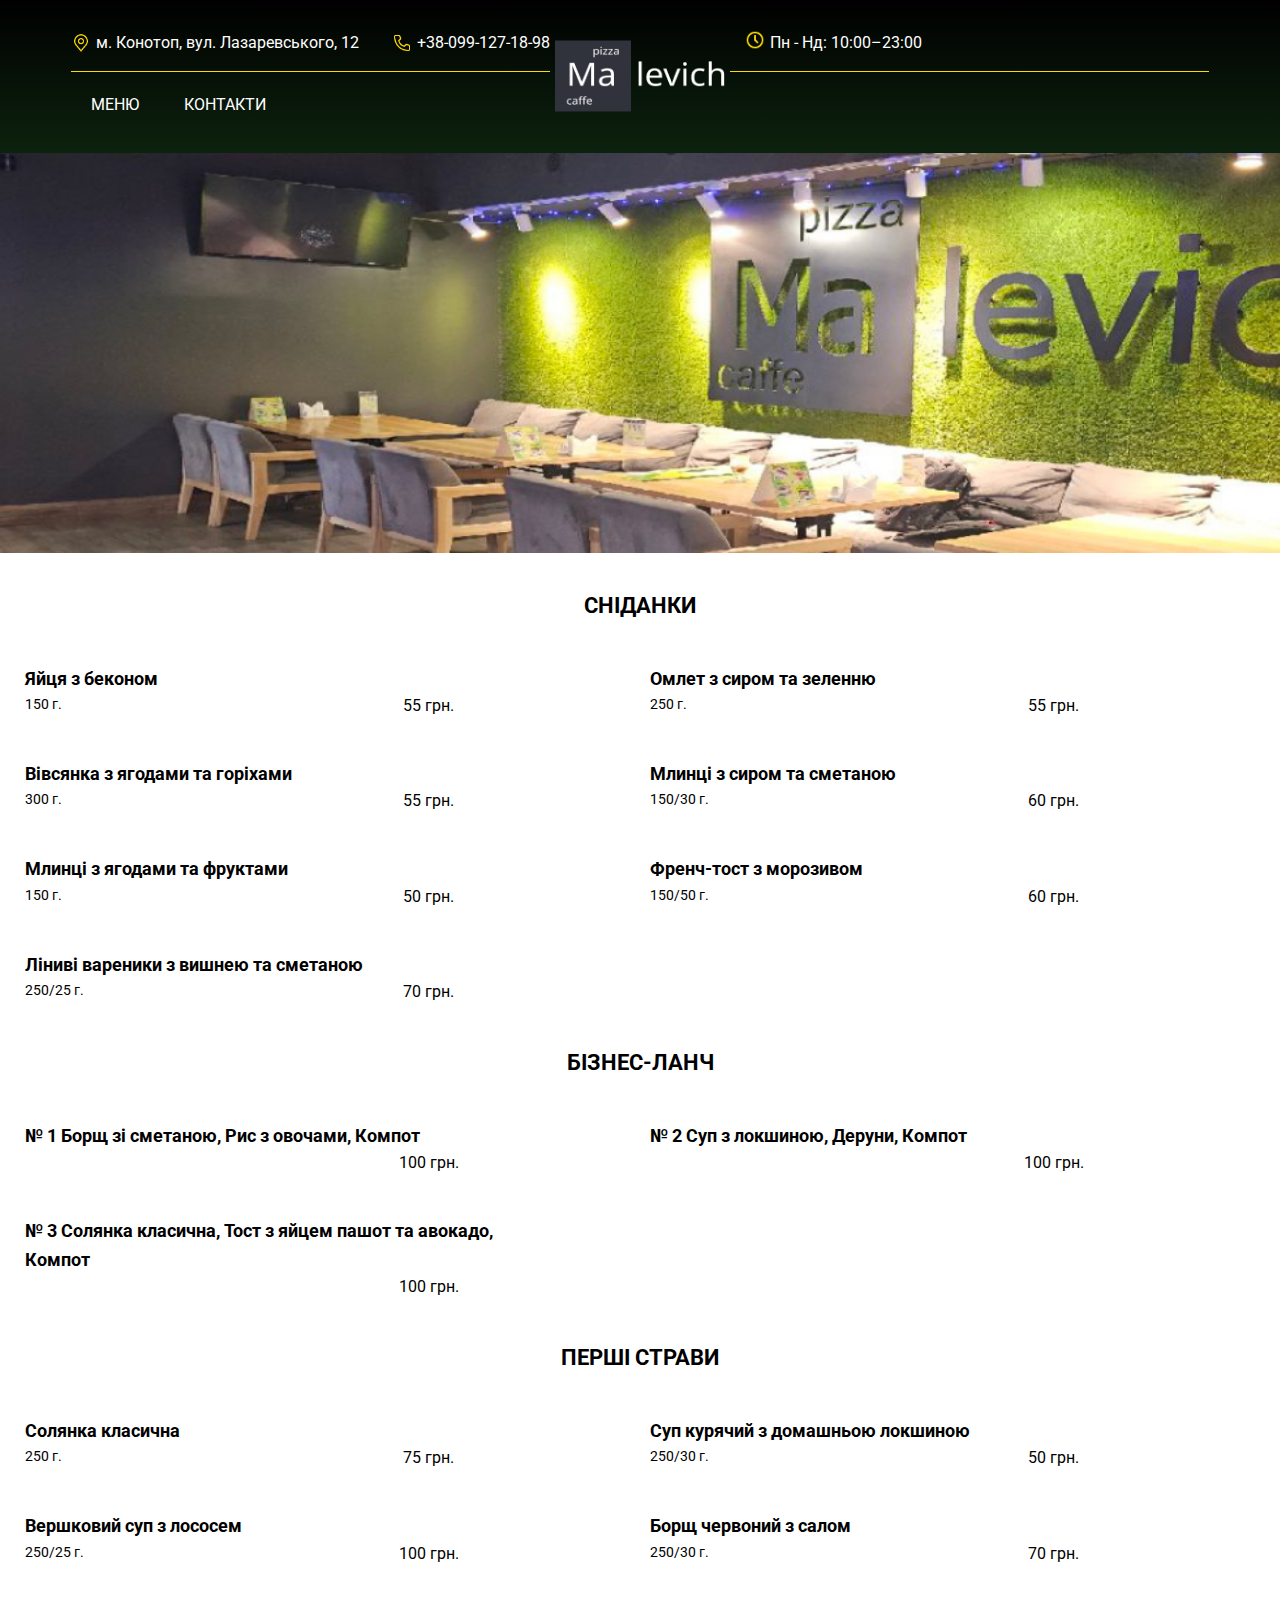
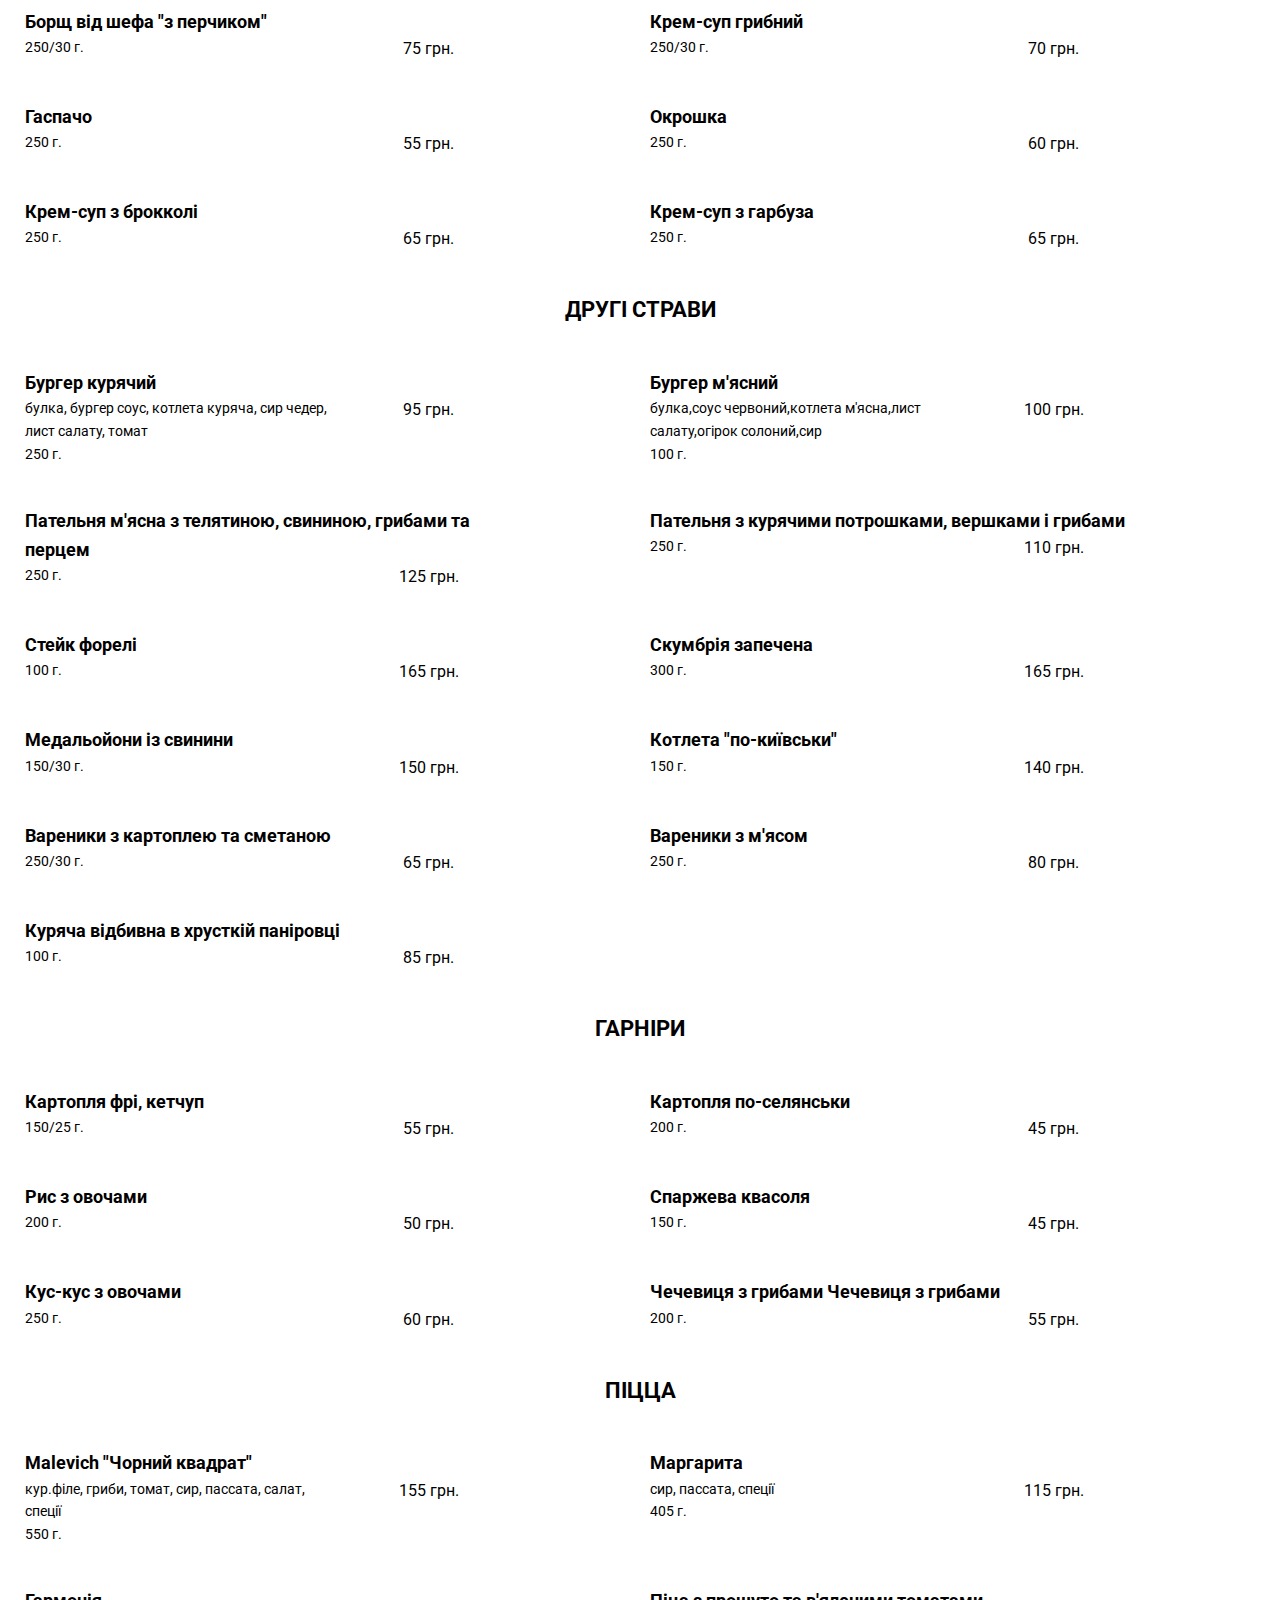
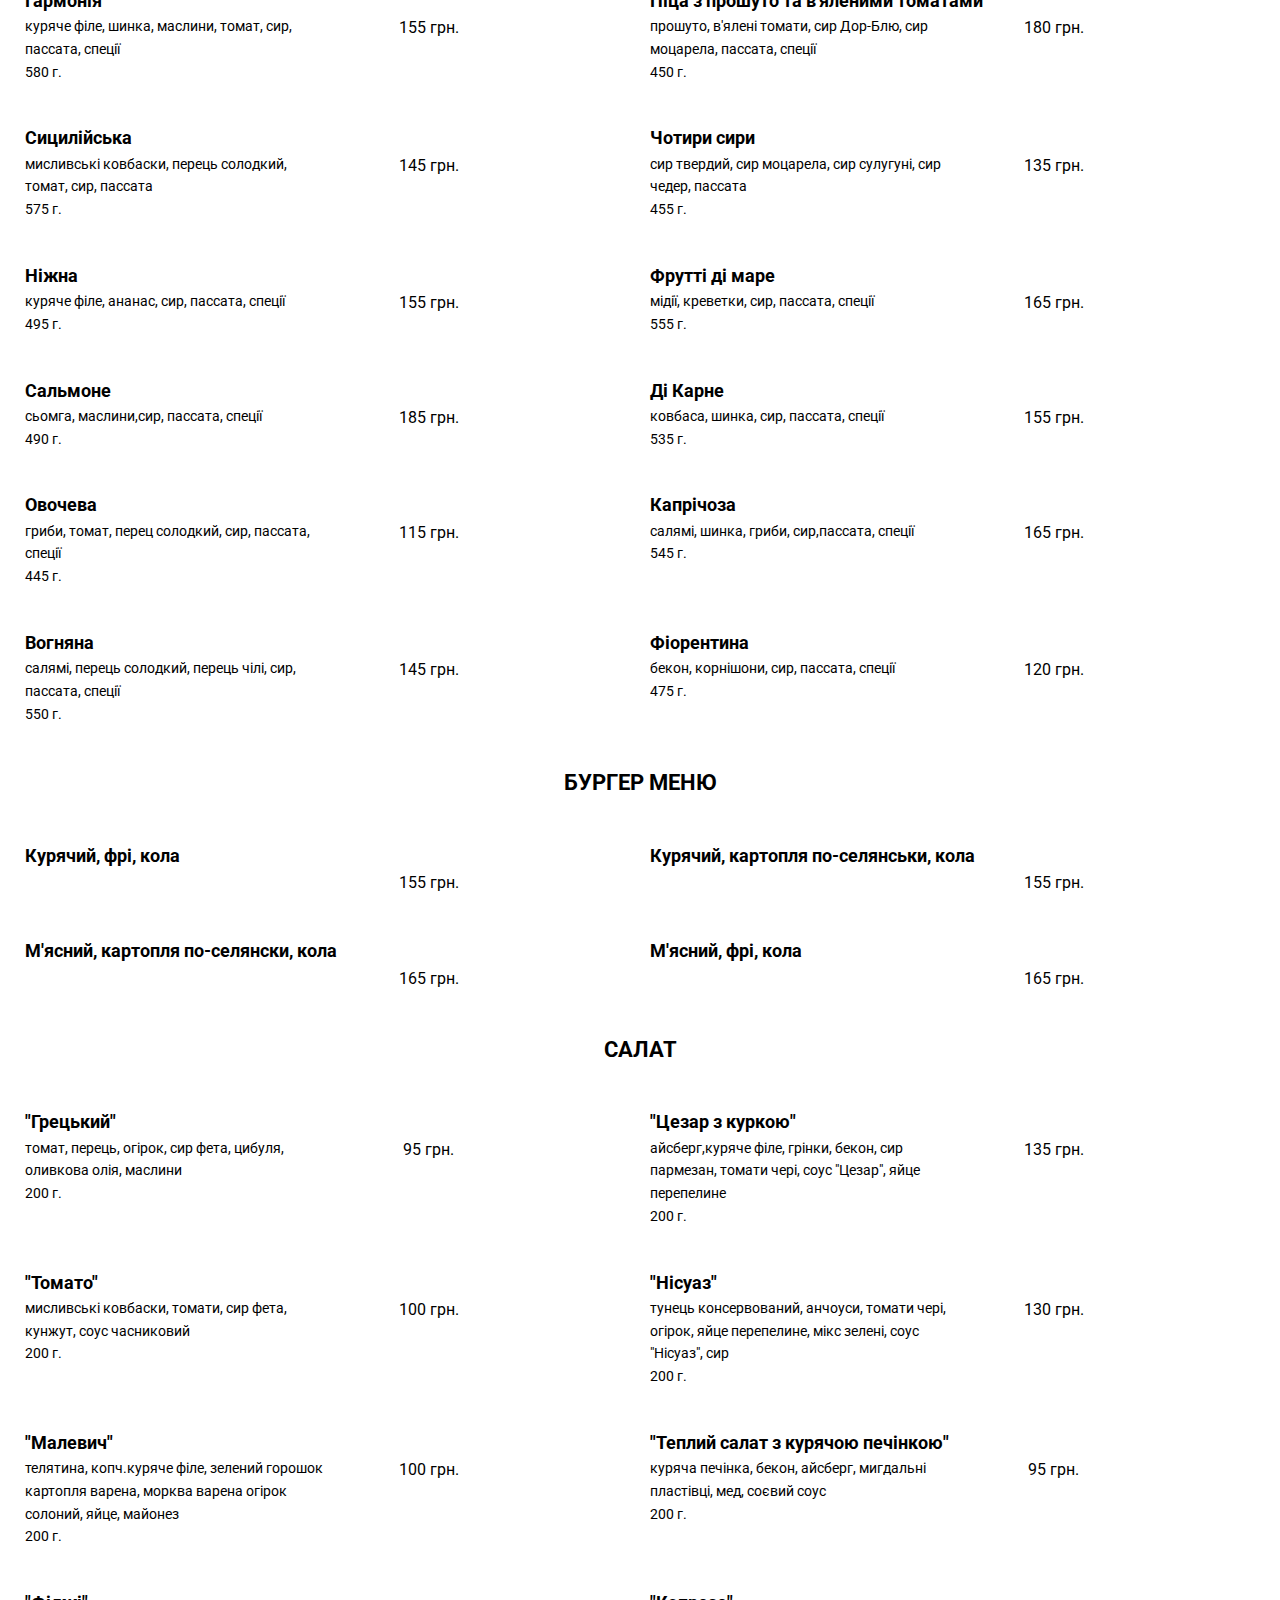
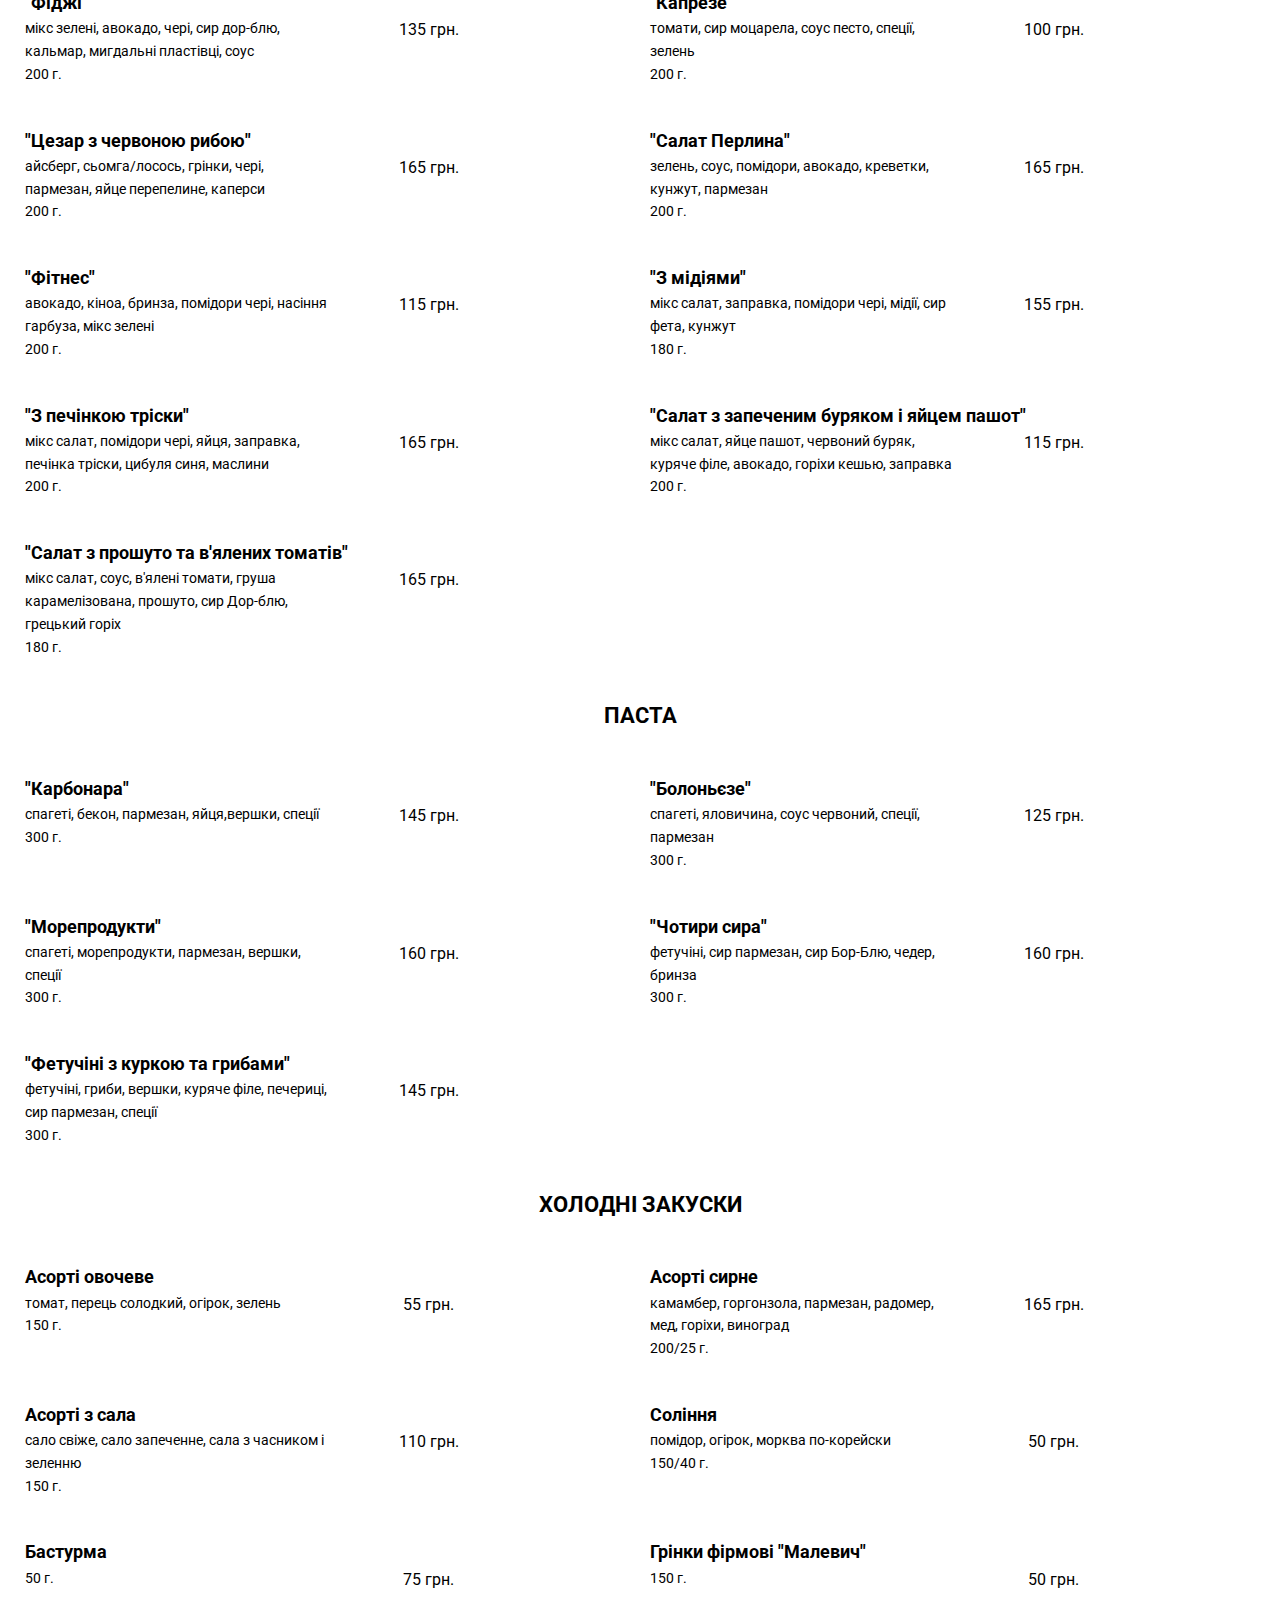
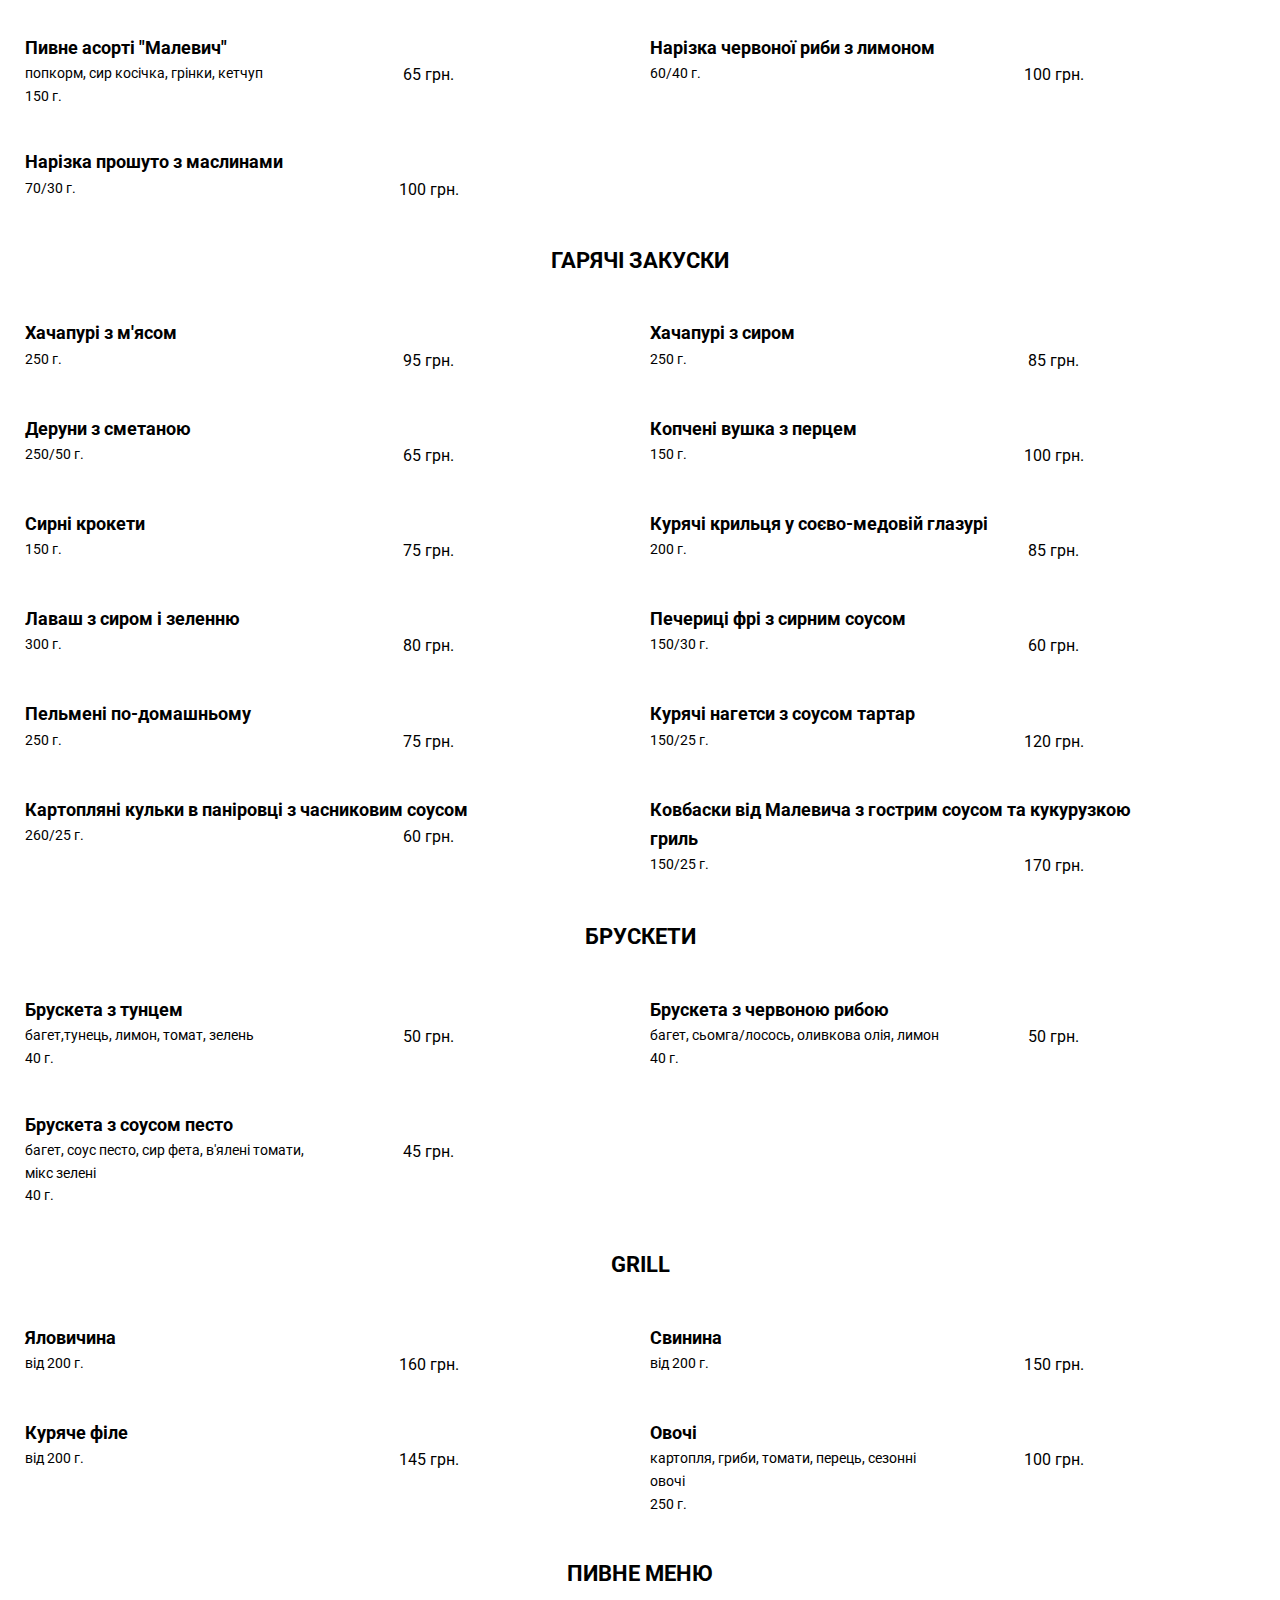
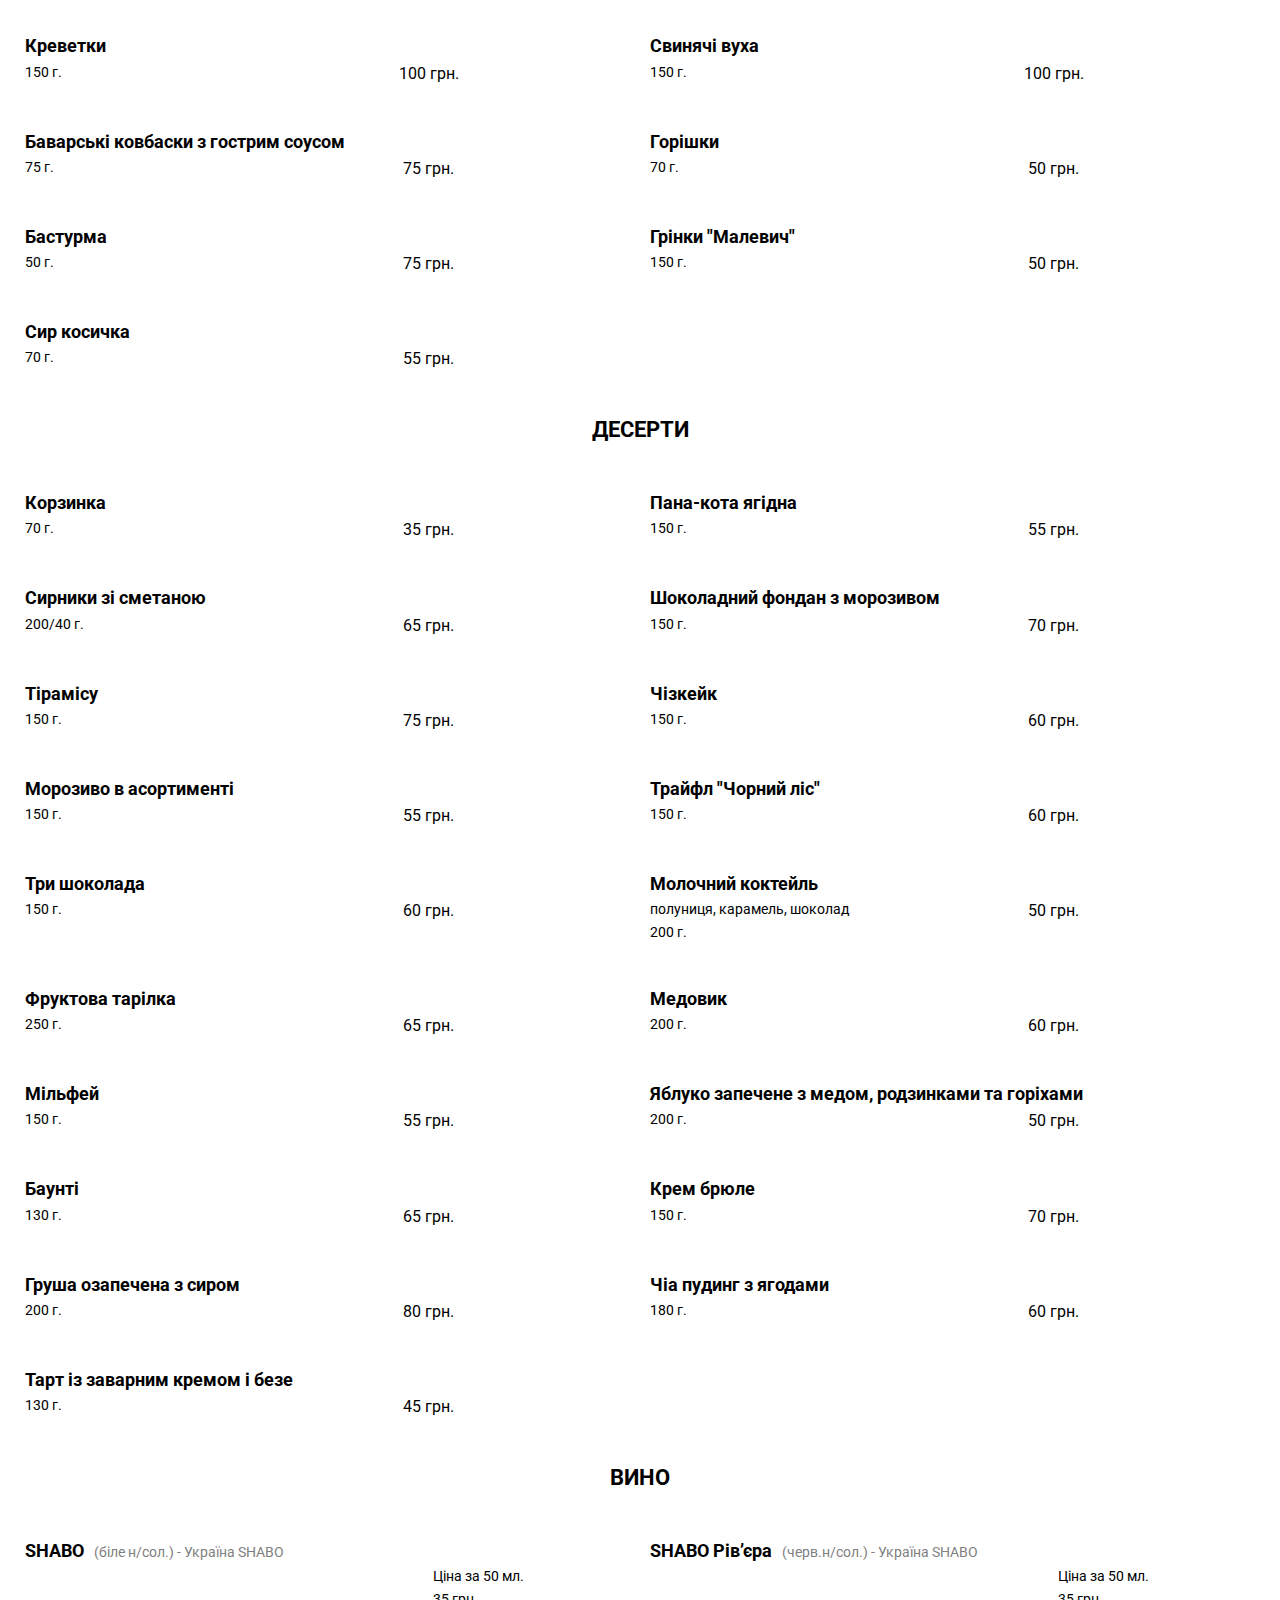
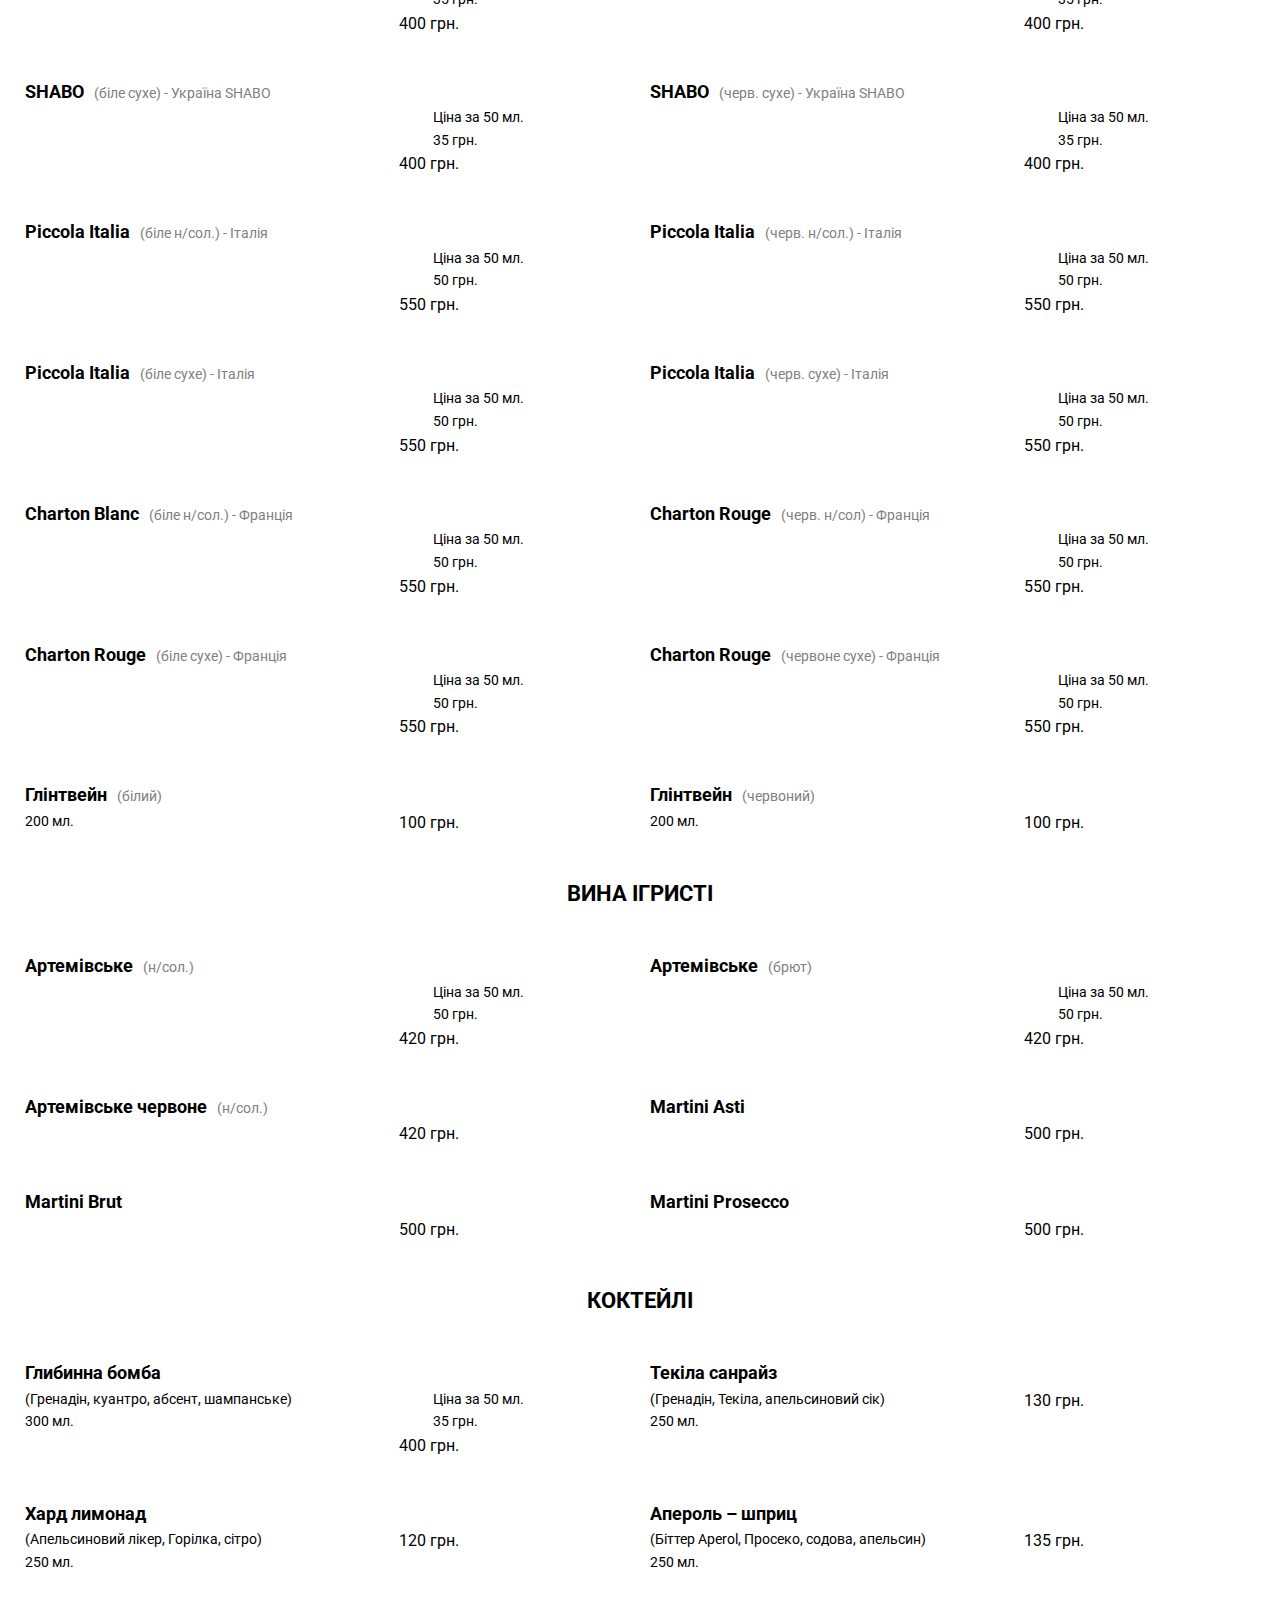
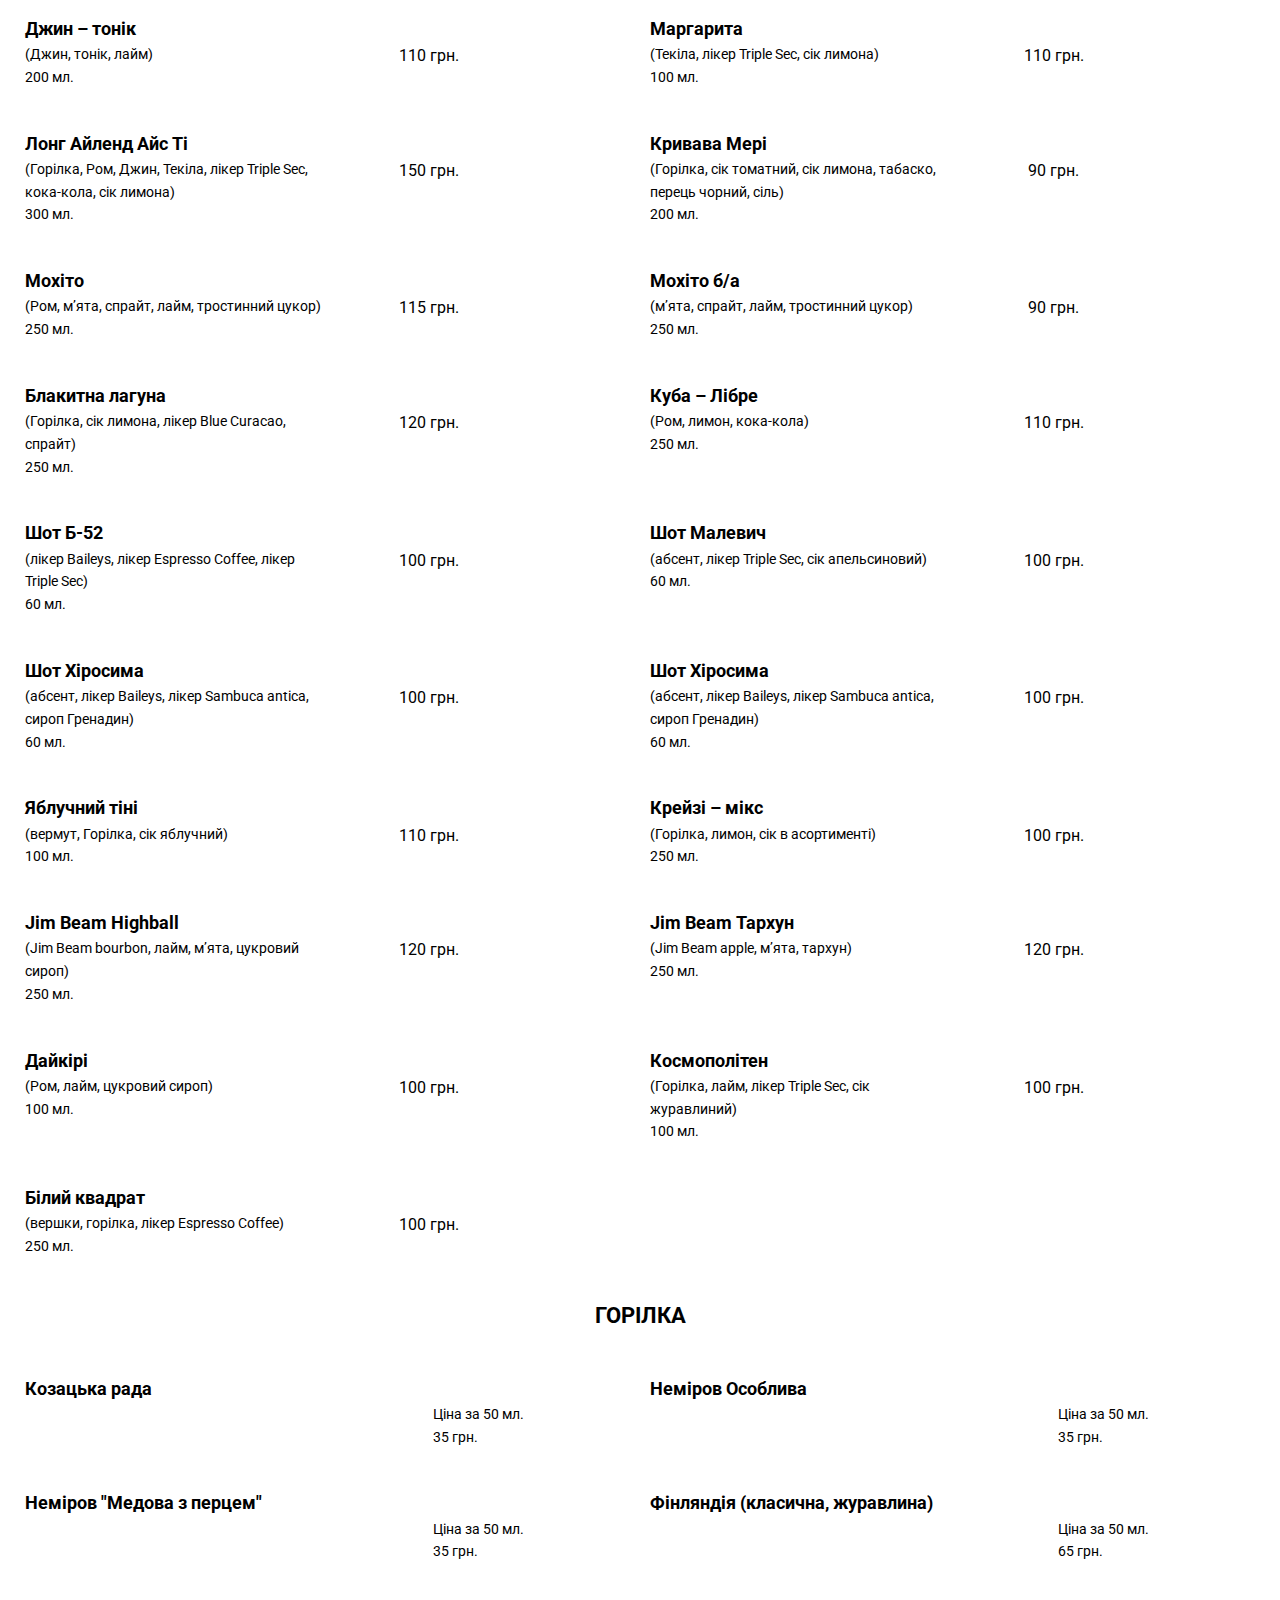
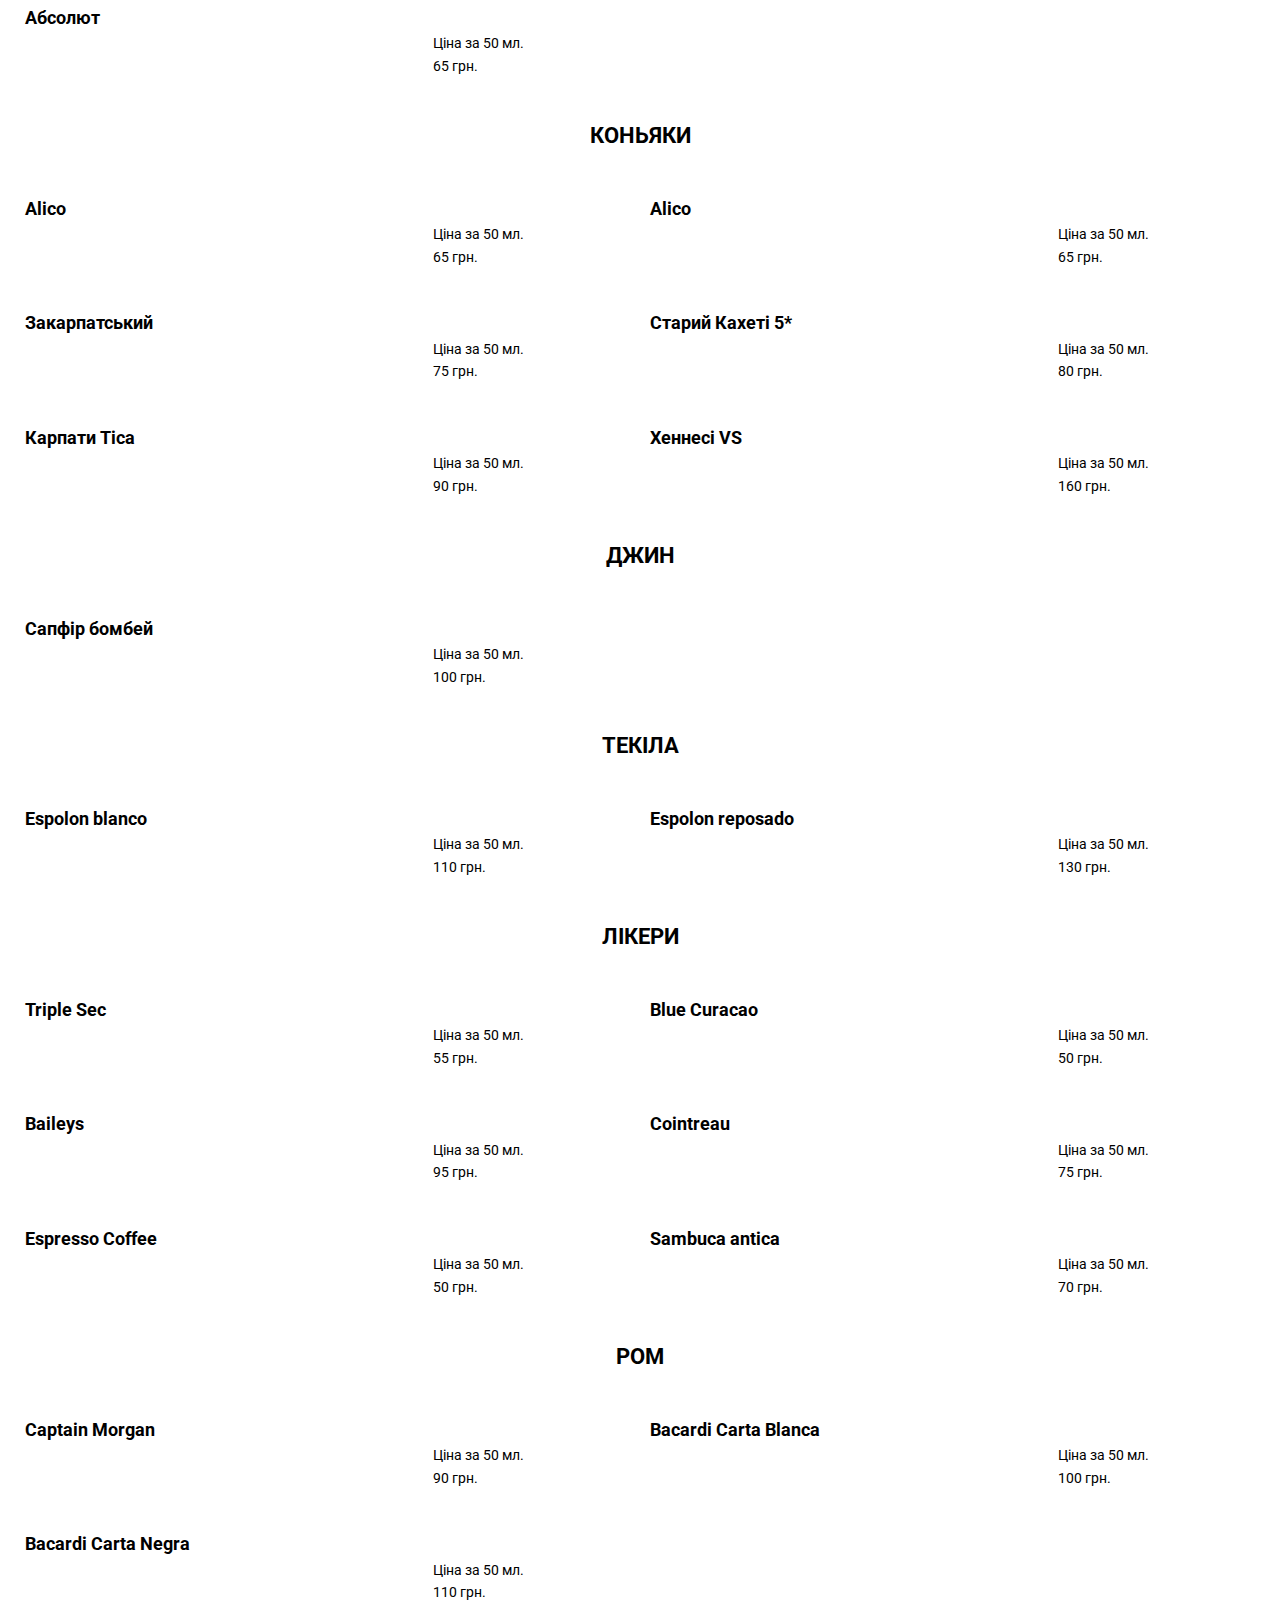
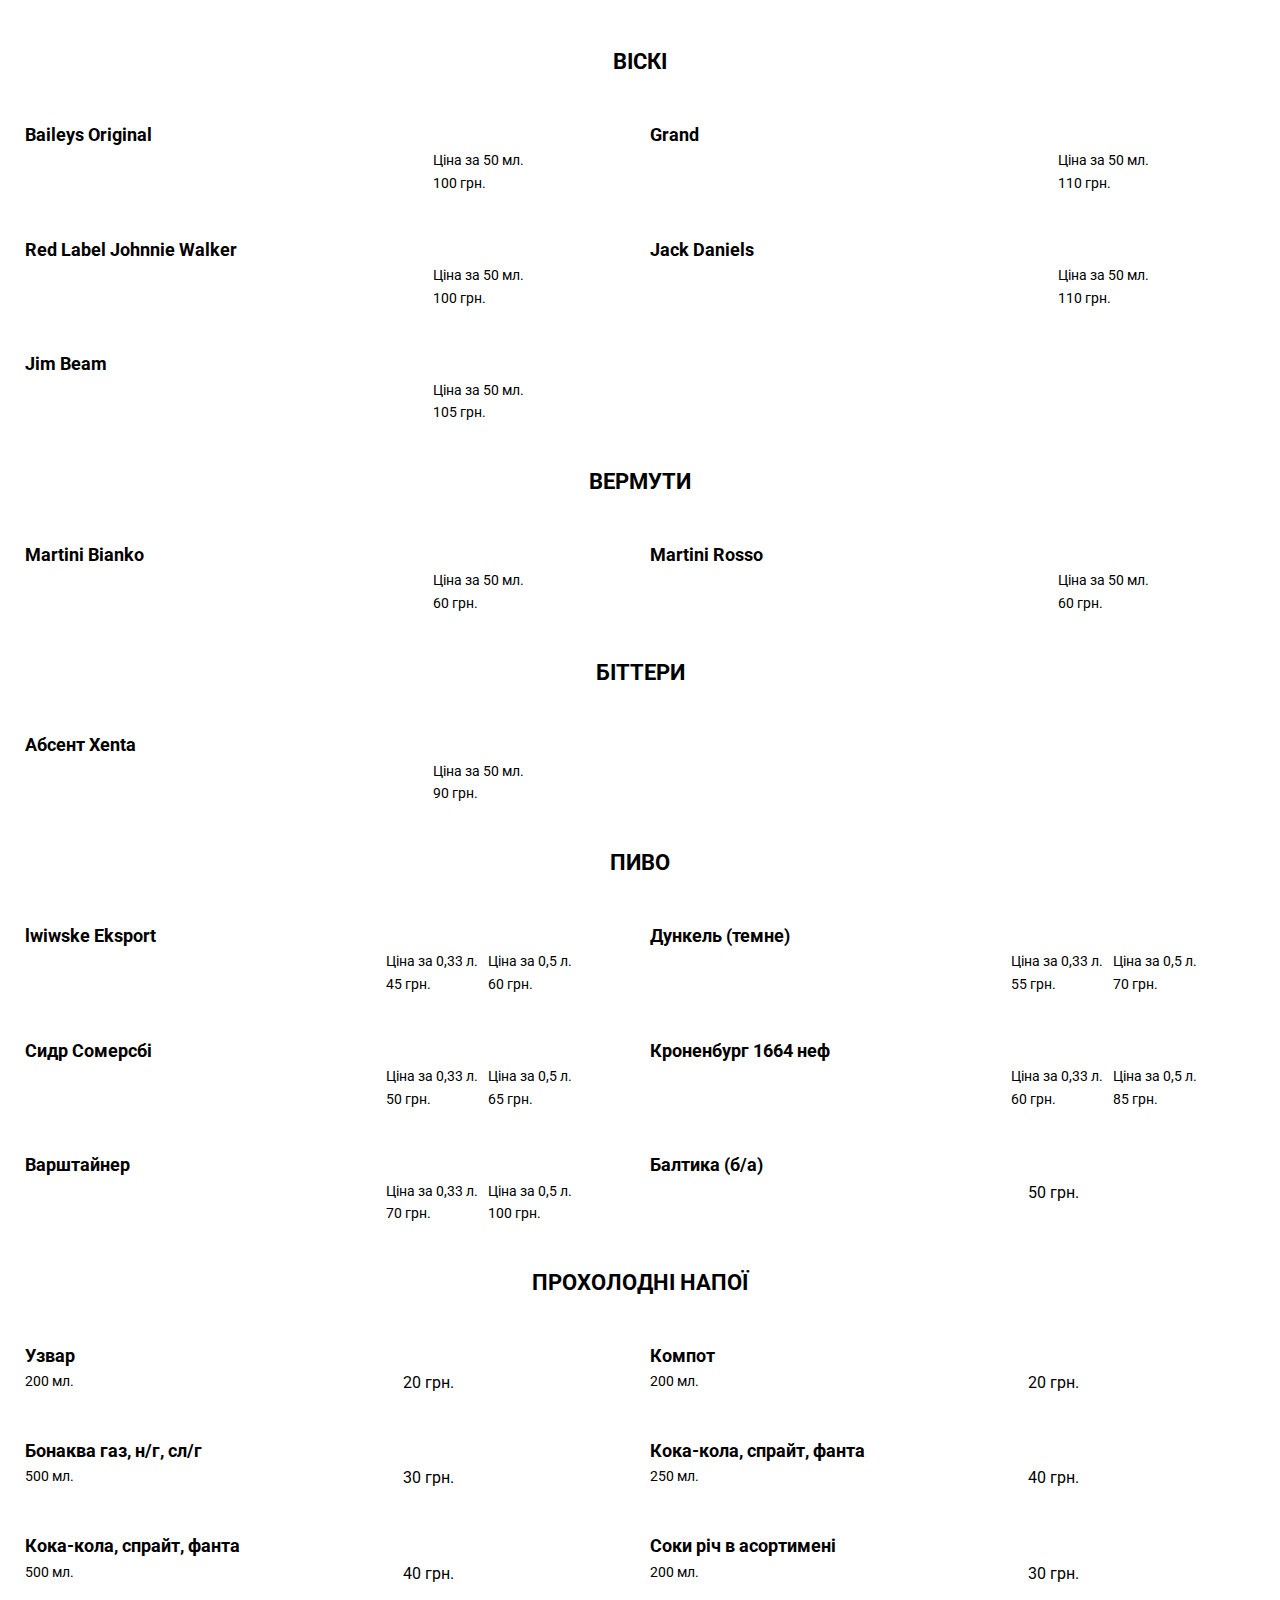
==== commit a05c5178: "menu" ====
--- a/index.html
+++ b/index.html
@@ -37,9 +37,20 @@
           <div class="header__box">
             <nav class="main-menu">
               <ul class="main-menu__list">
-                <li class="main-menu__item"><a href="#kitchen" class="main-menu__link">МЕНЮ</a></li>
-                <li class="main-menu__item"><a href="#vino" class="main-menu__link">Бар</a></li>
-                <li class="main-menu__item"><a href="#deserti" class="main-menu__link">Десерти</a></li>
+                <li class="main-menu__item">
+                  <a class="main-menu__link" href="#" >МЕНЮ</a>
+                  <span class="main-menu__arrow arrow"></span>
+
+                  <ul class="dropdown-menu">
+                    <li class="dropdown-menu__item"><a href="#sn-danki" class="main-menu__link">Страви</a></li>
+                    <li class="dropdown-menu__item"><a href="#deserti" class="main-menu__link">Десерти</a></li>
+                    <li class="dropdown-menu__item"><a href="#vino" class="main-menu__link">Бар</a></li>
+                  </ul>
+
+
+
+
+                </li>
                 <li class="main-menu__item"><a href="pages/contacts.html" class="main-menu__link">КОНТАКТИ</a></li>
               </ul>
             </nav>
@@ -126,8 +137,7 @@
       <div class="footer__box">
         <h3 class="footer__heading">ДЛЯ КЛІЄНТІВ</h3>
         <ul class="footer__nav">
-          <li class="footer__nav__item"><a href="#kitchen" class="footer__nav__link">Меню</a></li>
-          <li class="footer__nav__item"><a href="#" class="footer__nav__link">Контакти</a></li>
+          <li class="footer__nav__item"><a href="pages/contacts.html" class="footer__nav__link">Контакти</a></li>
           <li class="footer__nav__item"><a href="#" class="footer__nav__link">Графік роботи</a></li>
         </ul>
       </div>
--- a/css/style.css
+++ b/css/style.css
@@ -1,4 +1,3 @@
-@charset "UTF-8";
 /* line 1, ../scss/style.scss */
 * {
   margin: 0;
@@ -151,10 +150,65 @@
             justify-content: center; }
   /* line 127, ../scss/style.scss */
   .main-menu__item {
-    padding: 5px 10px;
-    cursor: pointer; }
-
-/* line 136, ../scss/style.scss */
+    padding: 5px 15px 5px 10px;
+    cursor: pointer;
+    position: relative;
+    margin: 0 10px; }
+  /* line 134, ../scss/style.scss */
+  .main-menu__link.parent {
+    margin: 0px 10px 0 0; }
+  /* line 138, ../scss/style.scss */
+  .main-menu__arrow {
+    position: absolute;
+    top: 40%;
+    right: 0; }
+
+/* line 145, ../scss/style.scss */
+.arrow {
+  display: none;
+  position: absolute;
+  width: 0;
+  height: 0;
+  border-top: 7px solid #fff;
+  border-right: 7px solid transparent;
+  border-left: 7px solid transparent; }
+  /* line 153, ../scss/style.scss */
+  .arrow.active {
+    -webkit-transform: rotate(180deg);
+            transform: rotate(180deg); }
+
+/* line 158, ../scss/style.scss */
+.dropdown-menu {
+  display: none;
+  position: absolute;
+  top: 30px;
+  left: 5px;
+  background-color: #0C220E;
+  padding: 10px;
+  border-color: #FFDB01;
+  border-style: solid;
+  border-width: 1px; }
+  /* line 168, ../scss/style.scss */
+  .dropdown-menu__item {
+    display: block;
+    border-bottom: 2px solid #000;
+    padding: 5px; }
+    /* line 172, ../scss/style.scss */
+    .dropdown-menu__item:last-child {
+      border: none; }
+
+/* line 180, ../scss/style.scss */
+body.mouse .main-menu__list > li:hover .dropdown-menu {
+  display: block; }
+
+/* line 187, ../scss/style.scss */
+body.touch .dropdown-menu.open {
+  display: block; }
+/* line 190, ../scss/style.scss */
+body.touch .arrow {
+  display: block; }
+
+/* line 197, ../scss/style.scss */
 .logo__link {
   display: -webkit-box;
   display: -ms-flexbox;
@@ -165,28 +219,28 @@
   -webkit-box-align: center;
       -ms-flex-align: center;
           align-items: center; }
-/* line 141, ../scss/style.scss */
+/* line 202, ../scss/style.scss */
 .logo__img {
   margin-top: 20px;
   width: 180px;
   height: 82px;
   padding: 5px; }
 
-/* line 149, ../scss/style.scss */
+/* line 210, ../scss/style.scss */
 .inline-b {
   display: inline-block; }
 
-/* line 153, ../scss/style.scss */
+/* line 214, ../scss/style.scss */
 .lang {
   display: none;
   -webkit-box-pack: start;
       -ms-flex-pack: start;
           justify-content: flex-start; }
-  /* line 157, ../scss/style.scss */
+  /* line 218, ../scss/style.scss */
   .lang__switcher {
     margin-left: 5px; }
 
-/* line 162, ../scss/style.scss */
+/* line 223, ../scss/style.scss */
 .address {
   display: -webkit-box;
   display: -ms-flexbox;
@@ -194,11 +248,11 @@
   -webkit-box-align: center;
       -ms-flex-align: center;
           align-items: center; }
-  /* line 165, ../scss/style.scss */
+  /* line 226, ../scss/style.scss */
   .address__link {
     margin-left: 5px; }
 
-/* line 170, ../scss/style.scss */
+/* line 231, ../scss/style.scss */
 .phone {
   display: -webkit-box;
   display: -ms-flexbox;
@@ -206,11 +260,11 @@
   -webkit-box-align: center;
       -ms-flex-align: center;
           align-items: center; }
-  /* line 173, ../scss/style.scss */
+  /* line 234, ../scss/style.scss */
   .phone__link {
     margin-left: 5px; }
 
-/* line 178, ../scss/style.scss */
+/* line 239, ../scss/style.scss */
 .mail {
   display: -webkit-box;
   display: -ms-flexbox;
@@ -218,11 +272,11 @@
   -webkit-box-align: center;
       -ms-flex-align: center;
           align-items: center; }
-  /* line 181, ../scss/style.scss */
+  /* line 242, ../scss/style.scss */
   .mail__link {
     margin-left: 5px; }
 
-/* line 186, ../scss/style.scss */
+/* line 247, ../scss/style.scss */
 .work-time {
   display: -webkit-box;
   display: -ms-flexbox;
@@ -231,27 +285,27 @@
       -ms-flex-pack: start;
           justify-content: flex-start;
   margin-left: 15px; }
-  /* line 190, ../scss/style.scss */
+  /* line 251, ../scss/style.scss */
   .work-time__text {
     margin-left: 5px; }
 
-/* line 195, ../scss/style.scss */
+/* line 256, ../scss/style.scss */
 .search {
   display: none;
   position: absolute;
   right: 0;
   top: 36%; }
 
-/* line 202, ../scss/style.scss */
+/* line 263, ../scss/style.scss */
 .burger-menu {
   display: none; }
 
-/* line 207, ../scss/style.scss */
+/* line 268, ../scss/style.scss */
 .content__header {
   text-align: center;
   text-transform: uppercase;
   margin-top: 20px; }
-/* line 212, ../scss/style.scss */
+/* line 273, ../scss/style.scss */
 .content__body {
   margin-top: 20px;
   margin-bottom: 20px;
@@ -261,7 +315,7 @@
   -ms-flex-wrap: wrap;
       flex-wrap: wrap; }
 
-/* line 220, ../scss/style.scss */
+/* line 281, ../scss/style.scss */
 .card {
   position: relative;
   margin-top: 10px;
@@ -269,31 +323,31 @@
   padding: 10px;
   display: inline-block;
   width: 50%; }
-  /* line 227, ../scss/style.scss */
+  /* line 288, ../scss/style.scss */
   .card__title {
     font-size: 18px;
     max-width: 80%;
     display: inline-block;
     margin-right: 7px; }
-    /* line 232, ../scss/style.scss */
+    /* line 293, ../scss/style.scss */
     .card__title__descr {
       color: gray;
       font-size: 14px;
       margin-left: 10px;
       font-weight: normal; }
-  /* line 239, ../scss/style.scss */
+  /* line 300, ../scss/style.scss */
   .card__content {
     display: -webkit-box;
     display: -ms-flexbox;
     display: flex; }
-  /* line 242, ../scss/style.scss */
+  /* line 303, ../scss/style.scss */
   .card__info {
     width: 50%;
     font-size: 14px; }
-  /* line 246, ../scss/style.scss */
+  /* line 307, ../scss/style.scss */
   .card__price {
     width: 50%; }
-    /* line 248, ../scss/style.scss */
+    /* line 309, ../scss/style.scss */
     .card__price__row {
       display: -webkit-box;
       display: -ms-flexbox;
@@ -302,7 +356,7 @@
           -ms-flex-pack: center;
               justify-content: center;
       font-size: 14px; }
-    /* line 253, ../scss/style.scss */
+    /* line 314, ../scss/style.scss */
     .card__price__col {
       display: -webkit-box;
       display: -ms-flexbox;
@@ -311,15 +365,15 @@
       -webkit-box-direction: normal;
           -ms-flex-direction: column;
               flex-direction: column; }
-      /* line 256, ../scss/style.scss */
+      /* line 317, ../scss/style.scss */
       .card__price__col__head, .card__price__col__value {
         margin: 0 5px; }
-    /* line 262, ../scss/style.scss */
+    /* line 323, ../scss/style.scss */
     .card__price__main {
       text-align: center;
       margin-right: 100px; }
 
-/* line 269, ../scss/style.scss */
+/* line 330, ../scss/style.scss */
 .footer {
   padding: 23px 25px;
   display: -webkit-box;
@@ -328,47 +382,47 @@
   -webkit-box-pack: center;
       -ms-flex-pack: center;
           justify-content: center; }
-  /* line 273, ../scss/style.scss */
+  /* line 334, ../scss/style.scss */
   .footer * .logo__img {
     margin: 0; }
-  /* line 276, ../scss/style.scss */
+  /* line 337, ../scss/style.scss */
   .footer__box {
     max-width: 450px;
     width: 33%;
     padding: 26px 40px; }
-    /* line 280, ../scss/style.scss */
+    /* line 341, ../scss/style.scss */
     .footer__box:first-child {
       border-right: 1px solid #ffdb01; }
-    /* line 283, ../scss/style.scss */
+    /* line 344, ../scss/style.scss */
     .footer__box:last-child {
       border-left: 1px solid #ffdb01; }
-  /* line 287, ../scss/style.scss */
+  /* line 348, ../scss/style.scss */
   .footer__heading {
     text-transform: uppercase; }
-  /* line 290, ../scss/style.scss */
+  /* line 351, ../scss/style.scss */
   .footer__nav {
     margin: 10px 0; }
-    /* line 292, ../scss/style.scss */
+    /* line 353, ../scss/style.scss */
     .footer__nav__item {
       padding: 10px 0;
       margin: 15px 0; }
-  /* line 297, ../scss/style.scss */
+  /* line 358, ../scss/style.scss */
   .footer__map {
     margin: 10px 0; }
-  /* line 300, ../scss/style.scss */
+  /* line 361, ../scss/style.scss */
   .footer__mapLink {
     display: inline-block;
     padding: 16px;
     border-radius: 8px;
     border: 1px solid #ffdb01;
     margin-bottom: 10px; }
-  /* line 307, ../scss/style.scss */
+  /* line 368, ../scss/style.scss */
   .footer__mapImg {
     width: 18px;
     height: 14px;
     margin-right: 5px; }
 
-/* line 314, ../scss/style.scss */
+/* line 375, ../scss/style.scss */
 .breadcrumb {
   --bs-breadcrumb-padding-x: 0;
   --bs-breadcrumb-padding-y: 0;
@@ -391,30 +445,30 @@
   background-color: var(--bs-breadcrumb-bg);
   border-radius: var(--bs-breadcrumb-border-radius); }
 
-/* line 334, ../scss/style.scss */
+/* line 395, ../scss/style.scss */
 .breadcrumb-item > a {
   color: #000;
   text-decoration: none; }
 
-/* line 339, ../scss/style.scss */
+/* line 400, ../scss/style.scss */
 .breadcrumb-item + .breadcrumb-item {
   padding-left: var(--bs-breadcrumb-item-padding-x); }
-  /* line 341, ../scss/style.scss */
+  /* line 402, ../scss/style.scss */
   .breadcrumb-item + .breadcrumb-item * a {
     color: #000; }
 
-/* line 345, ../scss/style.scss */
+/* line 406, ../scss/style.scss */
 .breadcrumb-item + .breadcrumb-item::before {
   float: left;
   padding-right: var(--bs-breadcrumb-item-padding-x);
   color: var(--bs-breadcrumb-divider-color);
   content: var(--bs-breadcrumb-divider, "/"); }
 
-/* line 351, ../scss/style.scss */
+/* line 412, ../scss/style.scss */
 .breadcrumb-item.active {
   color: var(--bs-breadcrumb-item-active-color); }
 
-/* line 355, ../scss/style.scss */
+/* line 415, ../scss/style.scss */
 .contacts {
   margin-top: 32px;
   display: -webkit-box;
@@ -425,16 +479,16 @@
           justify-content: space-between;
   -ms-flex-wrap: wrap;
       flex-wrap: wrap; }
-  /* line 362, ../scss/style.scss */
+  /* line 422, ../scss/style.scss */
   .contacts * a {
     color: #000; }
 
-/* line 370, ../scss/style.scss */
+/* line 429, ../scss/style.scss */
 .title__section {
   margin-bottom: 10px;
   margin-top: 10px; }
 
-/* line 377, ../scss/style.scss */
+/* line 435, ../scss/style.scss */
 .work-time-full__box {
   display: -webkit-box;
   display: -ms-flexbox;
@@ -442,101 +496,101 @@
   -webkit-box-align: center;
       -ms-flex-align: center;
           align-items: center; }
-/* line 381, ../scss/style.scss */
+/* line 439, ../scss/style.scss */
 .work-time-full__day {
   margin: 5px 0 5px 10px; }
 
 @media screen and (max-width: 1220px) {
-  /* line 387, ../scss/style.scss */
+  /* line 445, ../scss/style.scss */
   .header {
     padding: 0; } }
 @media screen and (max-width: 1110px) {
-  /* line 393, ../scss/style.scss */
+  /* line 451, ../scss/style.scss */
   .address,
   .phone,
   .lang,
   .work-time {
     display: none; }
 
-  /* line 399, ../scss/style.scss */
+  /* line 457, ../scss/style.scss */
   .search {
     right: 15%;
     top: 170%; }
 
-  /* line 403, ../scss/style.scss */
+  /* line 461, ../scss/style.scss */
   .burger-menu {
     display: block;
     position: absolute;
     top: 50%;
     right: 1%; }
 
-  /* line 410, ../scss/style.scss */
+  /* line 468, ../scss/style.scss */
   .header__box:first-child {
     border-bottom: none; }
 
-  /* line 416, ../scss/style.scss */
+  /* line 474, ../scss/style.scss */
   .contacts__box .address,
   .contacts__box .phone {
     display: block; } }
 @media screen and (max-width: 992px) {
-  /* line 425, ../scss/style.scss */
+  /* line 483, ../scss/style.scss */
   .header__banner {
     height: 150px; }
 
-  /* line 428, ../scss/style.scss */
+  /* line 486, ../scss/style.scss */
   .search {
     right: 20%; }
 
-  /* line 433, ../scss/style.scss */
+  /* line 491, ../scss/style.scss */
   .card__title {
     max-width: 70%; }
-  /* line 436, ../scss/style.scss */
+  /* line 494, ../scss/style.scss */
   .card__info {
     width: 40%; }
-  /* line 439, ../scss/style.scss */
+  /* line 497, ../scss/style.scss */
   .card__price {
     width: 60%; }
 
-  /* line 444, ../scss/style.scss */
+  /* line 502, ../scss/style.scss */
   .footer {
     padding: 23px 10px; }
-    /* line 446, ../scss/style.scss */
+    /* line 504, ../scss/style.scss */
     .footer__box {
       max-width: 450px;
       width: 33%;
       padding: 10px 10px; }
-    /* line 452, ../scss/style.scss */
+    /* line 510, ../scss/style.scss */
     .footer__nav__item {
       padding: 0; }
 
-  /* line 457, ../scss/style.scss */
+  /* line 515, ../scss/style.scss */
   .breadcrumb {
     display: none; }
 
-  /* line 461, ../scss/style.scss */
+  /* line 519, ../scss/style.scss */
   .contacts__googleMap {
     height: 300px; } }
 @media screen and (max-width: 768px) {
-  /* line 468, ../scss/style.scss */
+  /* line 526, ../scss/style.scss */
   .container {
     width: 100%; }
 
-  /* line 472, ../scss/style.scss */
+  /* line 530, ../scss/style.scss */
   .content__body {
     display: block; }
-  /* line 475, ../scss/style.scss */
+  /* line 533, ../scss/style.scss */
   .content__card {
     width: 100%; }
 
-  /* line 479, ../scss/style.scss */
+  /* line 537, ../scss/style.scss */
   .search {
     right: 30%; }
 
-  /* line 483, ../scss/style.scss */
+  /* line 541, ../scss/style.scss */
   .card {
     width: 100%; }
 
-  /* line 487, ../scss/style.scss */
+  /* line 545, ../scss/style.scss */
   .footer {
     padding: 23px 25px;
     display: -webkit-box;
@@ -544,32 +598,32 @@
     display: flex;
     -ms-flex-wrap: wrap;
         flex-wrap: wrap; }
-    /* line 491, ../scss/style.scss */
+    /* line 549, ../scss/style.scss */
     .footer__box {
       width: 100%;
       padding: 5px 40px; }
-      /* line 494, ../scss/style.scss */
+      /* line 552, ../scss/style.scss */
       .footer__box:first-child {
         border-right: none; }
-      /* line 497, ../scss/style.scss */
+      /* line 555, ../scss/style.scss */
       .footer__box:last-child {
         border-left: none; }
-    /* line 501, ../scss/style.scss */
+    /* line 559, ../scss/style.scss */
     .footer__heading {
       text-transform: uppercase;
       text-align: center; }
-    /* line 505, ../scss/style.scss */
+    /* line 563, ../scss/style.scss */
     .footer__nav {
       margin: 10px 0; }
-      /* line 507, ../scss/style.scss */
+      /* line 565, ../scss/style.scss */
       .footer__nav__item {
         padding: 10px 0;
         margin: 0; }
-    /* line 512, ../scss/style.scss */
+    /* line 570, ../scss/style.scss */
     .footer__map {
       margin: 10px 0;
       width: 100%; }
-    /* line 516, ../scss/style.scss */
+    /* line 574, ../scss/style.scss */
     .footer__mapLink {
       padding: 16px;
       width: 100%;
@@ -582,7 +636,7 @@
       -webkit-box-align: center;
           -ms-flex-align: center;
               align-items: center; } }
-/* line 526, ../scss/style.scss */
+/* line 584, ../scss/style.scss */
 .overlay {
   display: none;
   background: rgba(0, 0, 0, 0.7);
@@ -597,24 +651,24 @@
   width: 100%;
   z-index: 1; }
 
-/* line 540, ../scss/style.scss */
+/* line 598, ../scss/style.scss */
 .toggle-menu {
   -webkit-appearance: none;
      -moz-appearance: none;
           appearance: none; }
-  /* line 544, ../scss/style.scss */
+  /* line 602, ../scss/style.scss */
   .toggle-menu:checked ~ nav {
     -webkit-transform: translateX(0);
             transform: translateX(0); }
-  /* line 548, ../scss/style.scss */
+  /* line 606, ../scss/style.scss */
   .toggle-menu:checked ~ .overlay {
     pointer-events: initial;
     opacity: 1; }
 
-/* line 555, ../scss/style.scss */
+/* line 613, ../scss/style.scss */
 .mobile {
   display: none; }
-  /* line 557, ../scss/style.scss */
+  /* line 615, ../scss/style.scss */
   .mobile__menu {
     position: fixed;
     top: 0;
@@ -625,7 +679,7 @@
     height: 100%;
     background-color: #fff;
     padding: 30px; }
-    /* line 567, ../scss/style.scss */
+    /* line 625, ../scss/style.scss */
     .mobile__menu__close {
       display: -webkit-box;
       display: -ms-flexbox;
@@ -633,42 +687,42 @@
       -webkit-box-pack: end;
           -ms-flex-pack: end;
               justify-content: end; }
-      /* line 570, ../scss/style.scss */
+      /* line 628, ../scss/style.scss */
       .mobile__menu__close--icon {
         width: 40px;
         height: 40px; }
 
 @media screen and (max-width: 555px) {
-  /* line 579, ../scss/style.scss */
+  /* line 637, ../scss/style.scss */
   .main-menu__item:last-child {
     display: none; }
 
-  /* line 582, ../scss/style.scss */
+  /* line 640, ../scss/style.scss */
   .header__banner {
     height: 100px; }
 
-  /* line 585, ../scss/style.scss */
+  /* line 643, ../scss/style.scss */
   .search {
     right: 35%; }
 
-  /* line 590, ../scss/style.scss */
+  /* line 648, ../scss/style.scss */
   .card__info {
     width: 40%; }
-  /* line 593, ../scss/style.scss */
+  /* line 651, ../scss/style.scss */
   .card__price {
     width: 60%; }
 
-  /* line 598, ../scss/style.scss */
+  /* line 656, ../scss/style.scss */
   .contacts__googleMap {
     height: 200px; } }
 @media screen and (max-width: 455px) {
-  /* line 605, ../scss/style.scss */
+  /* line 663, ../scss/style.scss */
   .search {
     right: 50%; } }
-/* line 611, ../scss/style.scss */
+/* line 668, ../scss/style.scss */
 .btn-up {
   position: fixed;
-  background-color: #0C200D;
+  background-color: #0c200d;
   right: 5%;
   bottom: 40px;
   border-radius: 50%;
@@ -684,7 +738,7 @@
           justify-content: center;
   width: 60px;
   height: 60px; }
-  /* line 623, ../scss/style.scss */
+  /* line 680, ../scss/style.scss */
   .btn-up::before {
     content: "";
     width: 40px;
@@ -692,14 +746,13 @@
     background: transparent no-repeat center center;
     background-size: 100% 100%;
     background-image: url("data:image/svg+xml,%3Csvg xmlns='http://www.w3.org/2000/svg' width='16' height='16' fill='%23fff' viewBox='0 0 16 16'%3E%3Cpath fill-rule='evenodd' d='M7.646 4.646a.5.5 0 0 1 .708 0l6 6a.5.5 0 0 1-.708.708L8 5.707l-5.646 5.647a.5.5 0 0 1-.708-.708l6-6z'/%3E%3C/svg%3E"); }
-  /* line 631, ../scss/style.scss */
+  /* line 688, ../scss/style.scss */
   .btn-up__hide {
     display: none; }
 
 @media (hover: hover) and (pointer: fine) {
-  /* line 637, ../scss/style.scss */
+  /* line 694, ../scss/style.scss */
   .btn-up:hover {
-    background-color: #071308;
-    /* цвет заднего фона при наведении */ } }
+    background-color: #071308; } }
 
 /*# sourceMappingURL=style.css.map */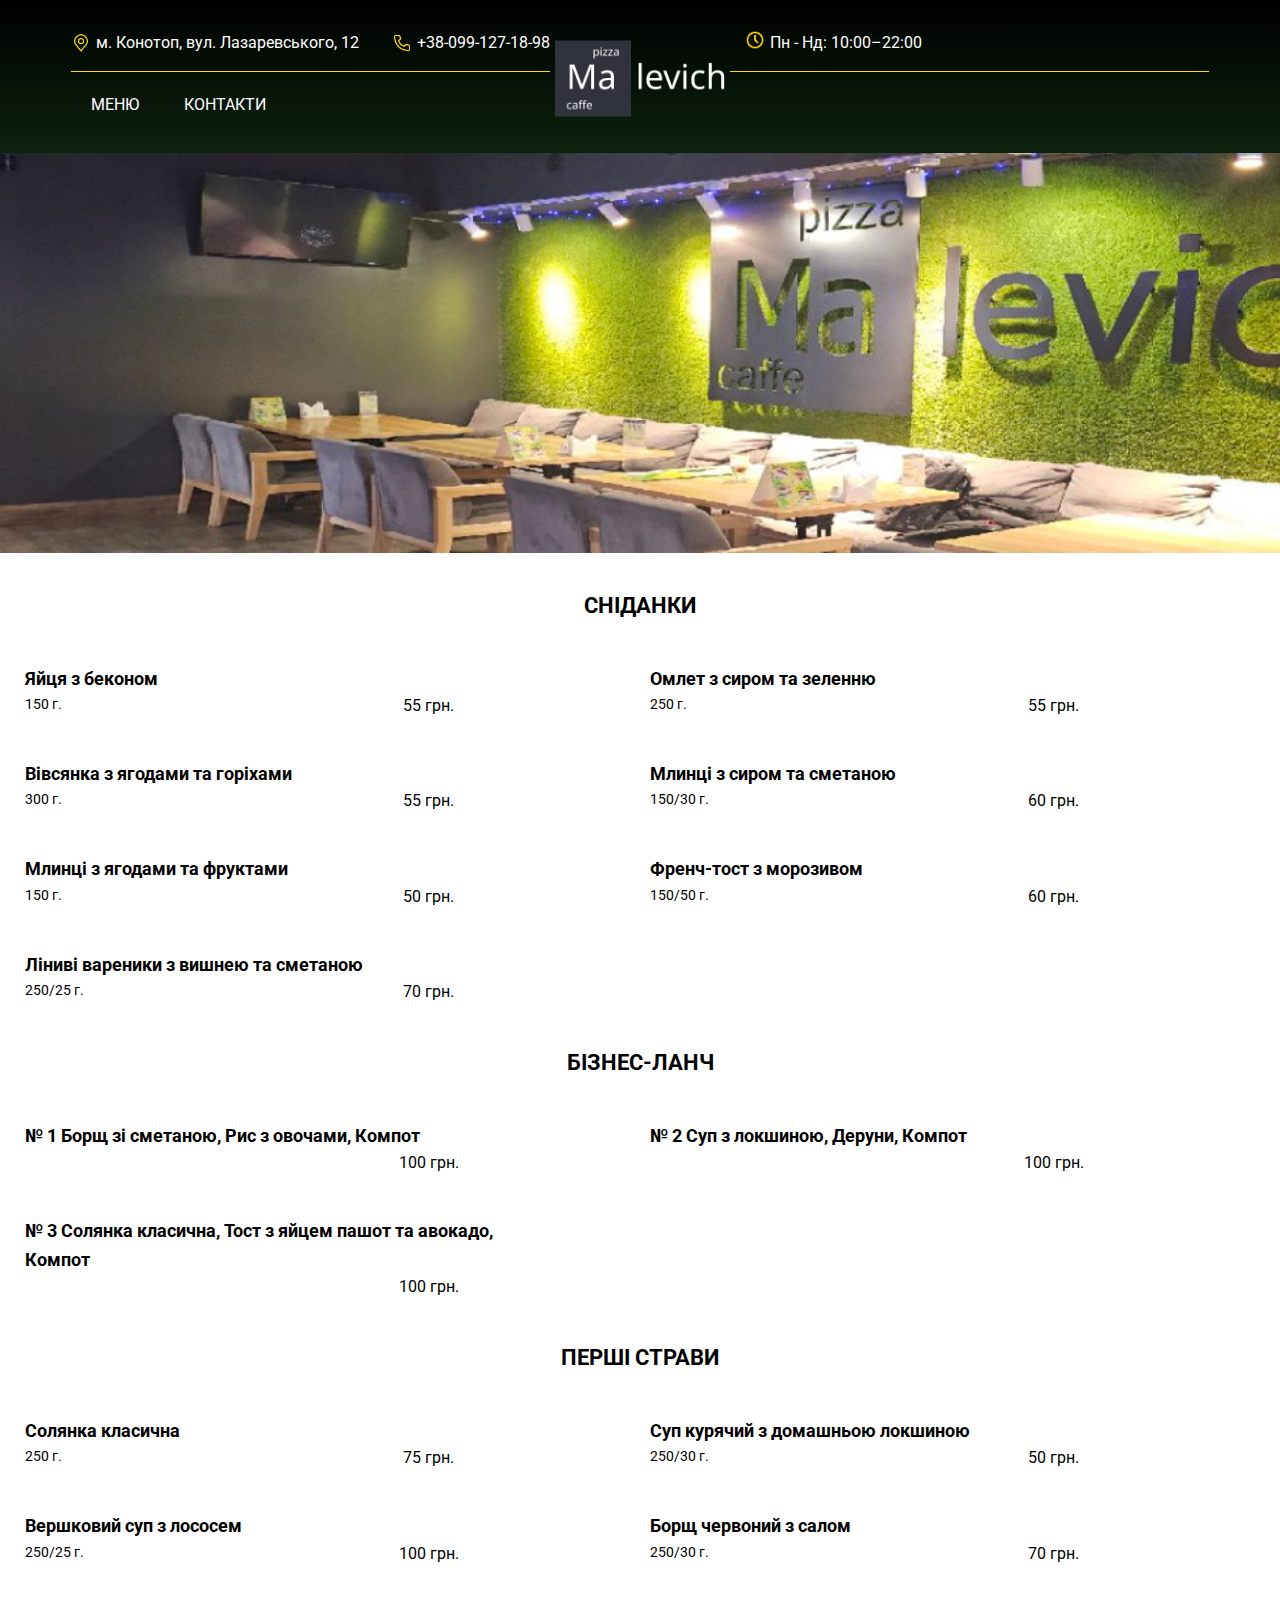
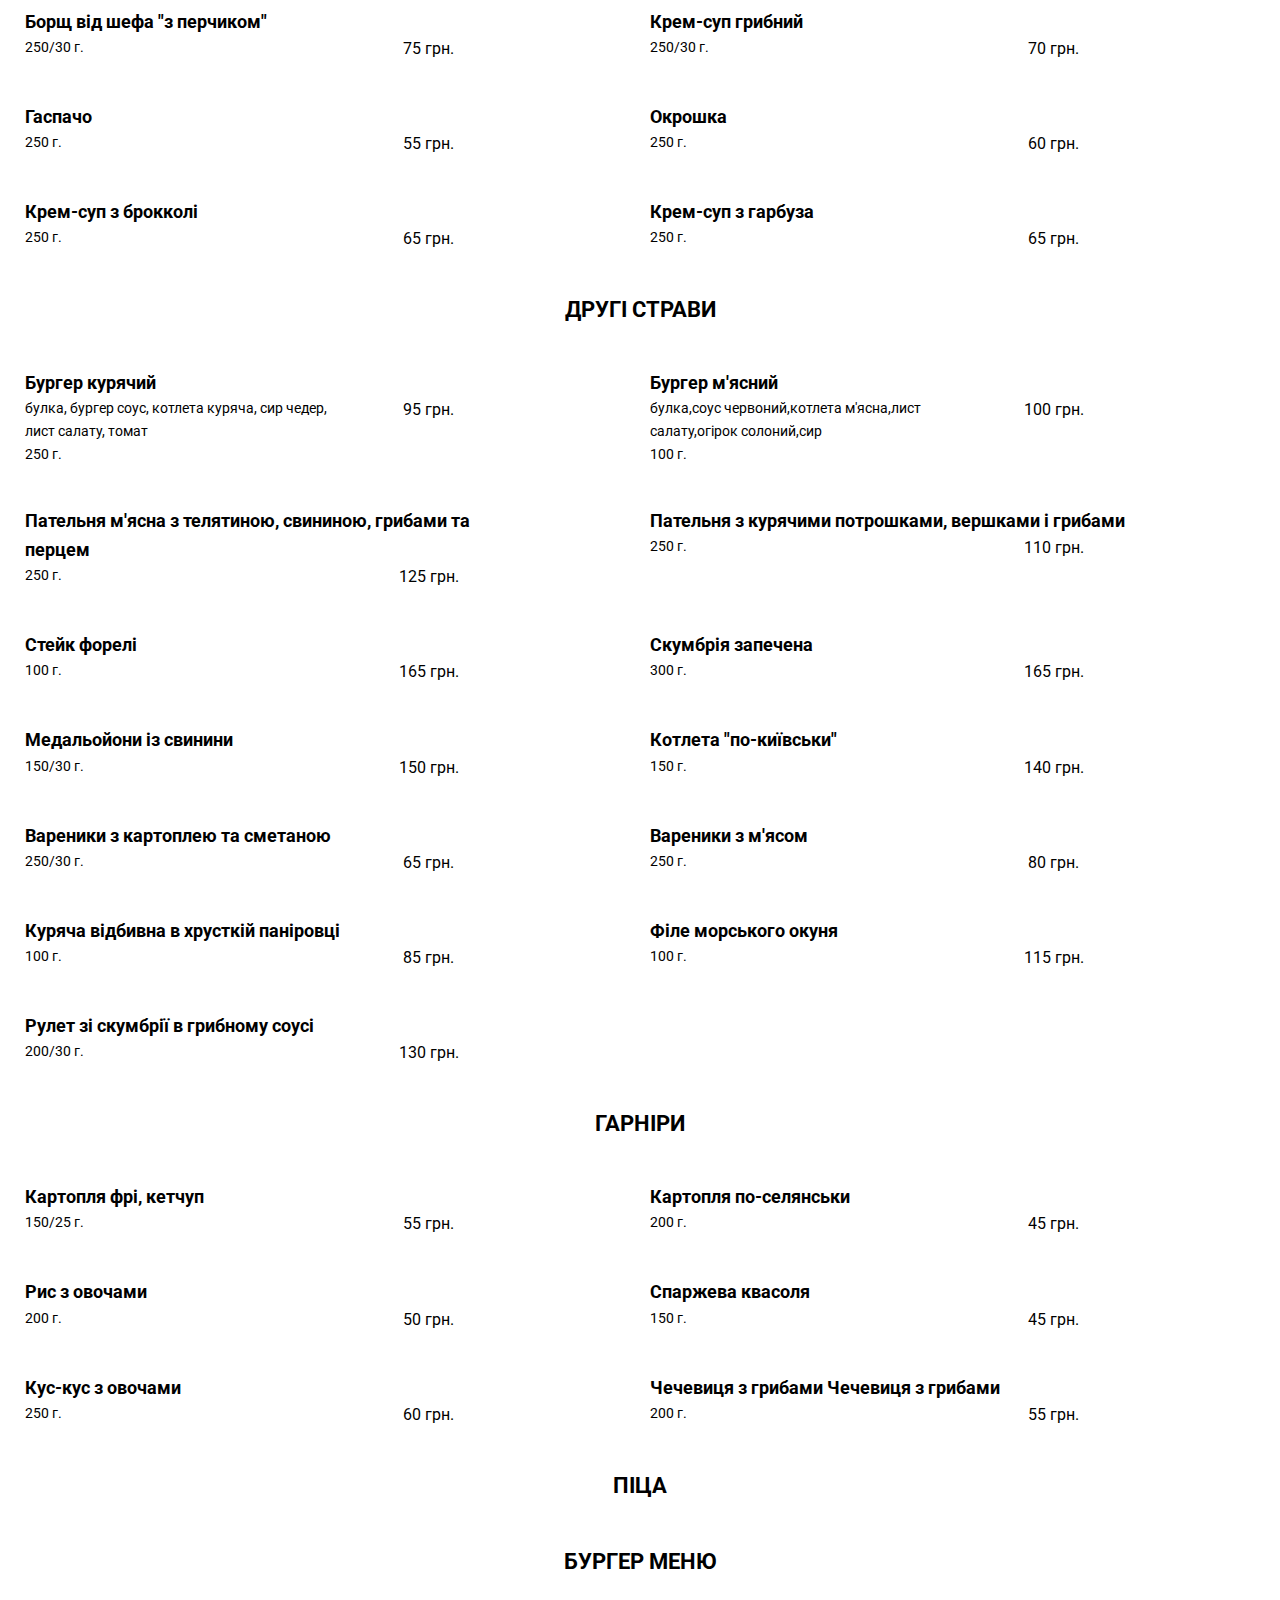
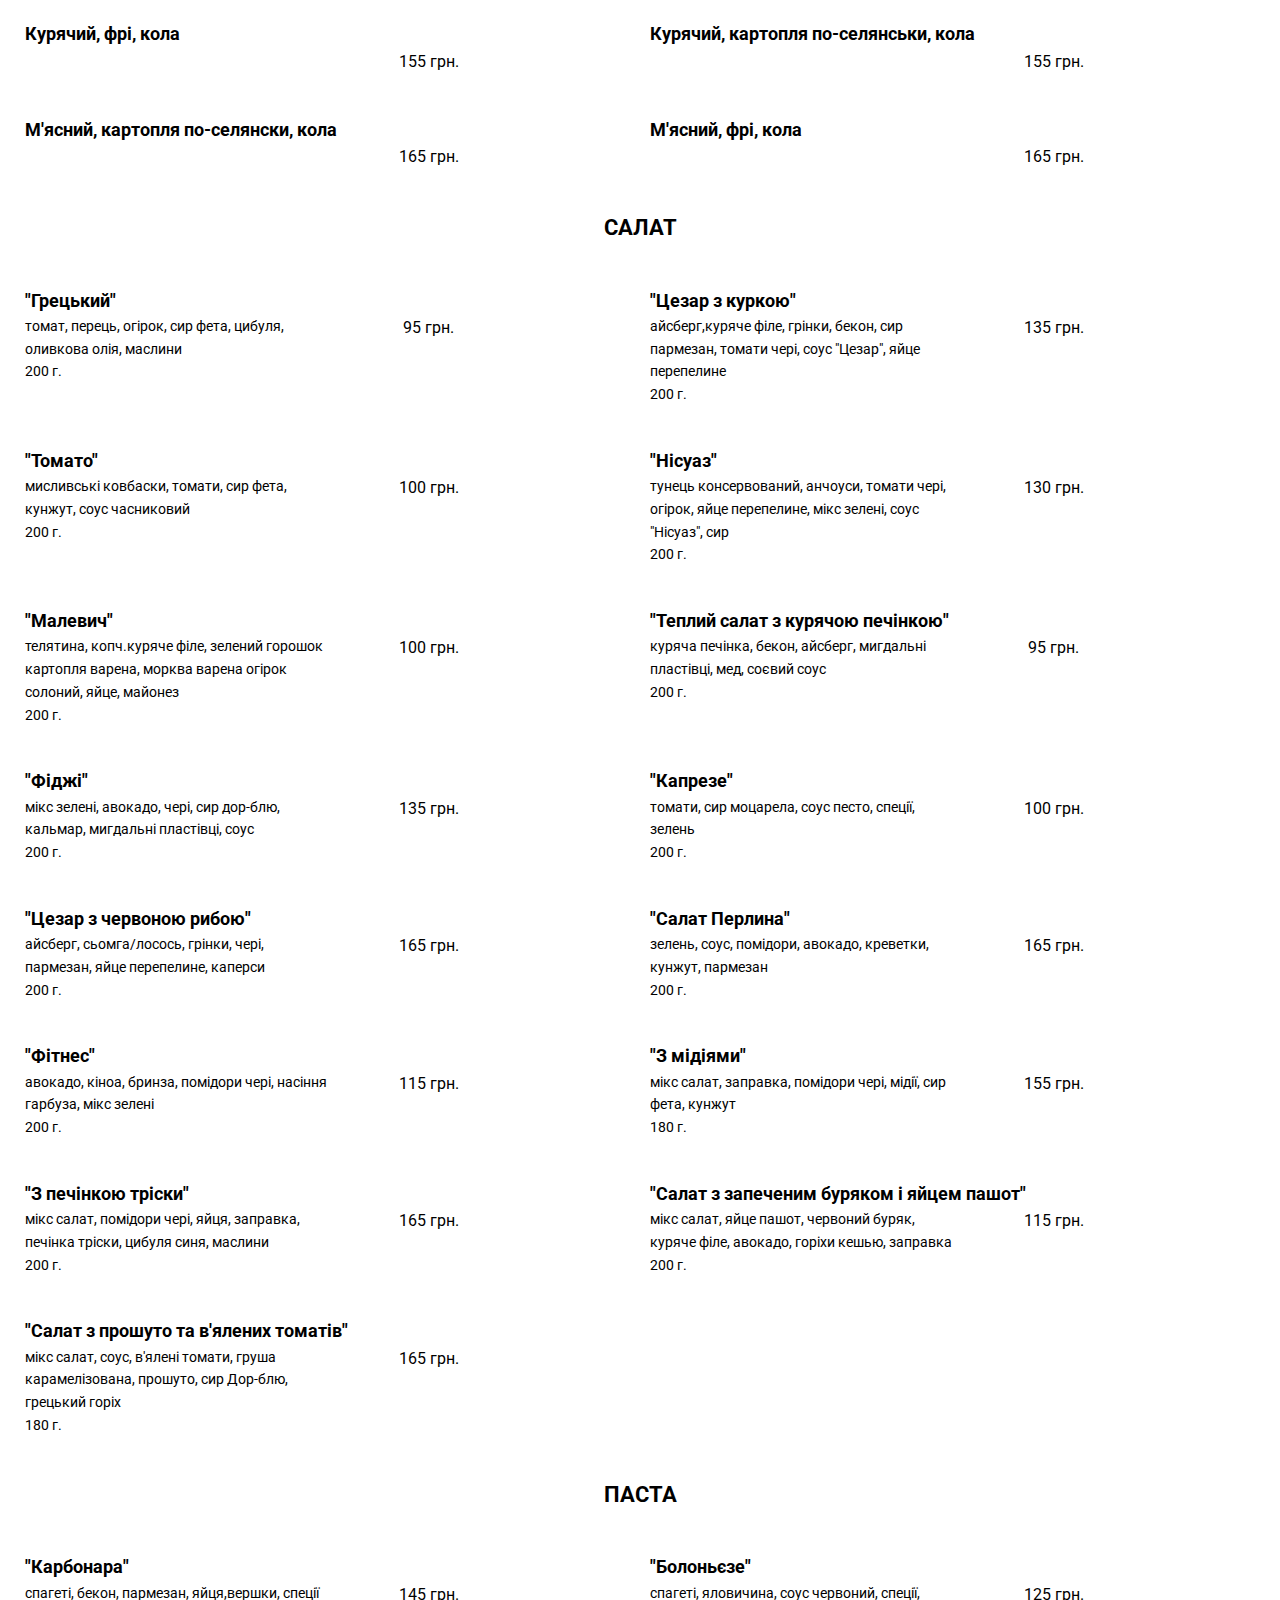
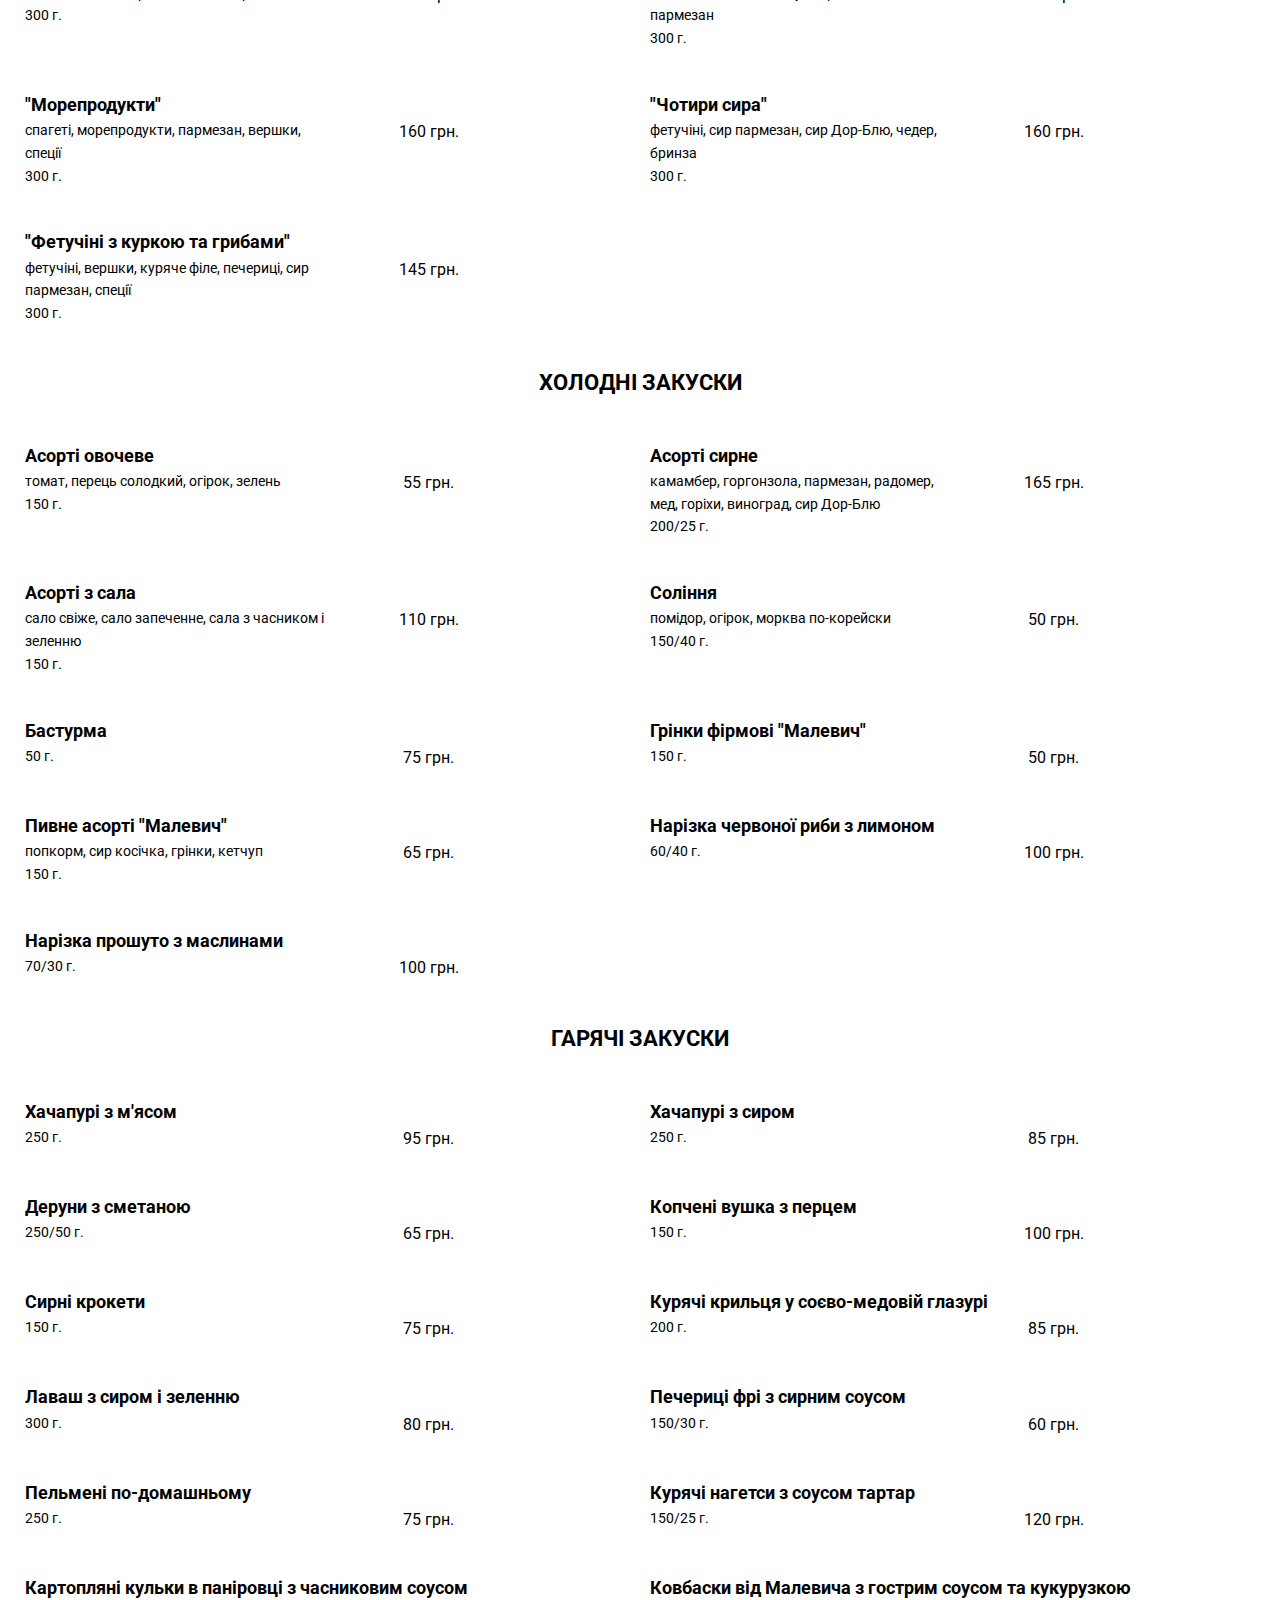
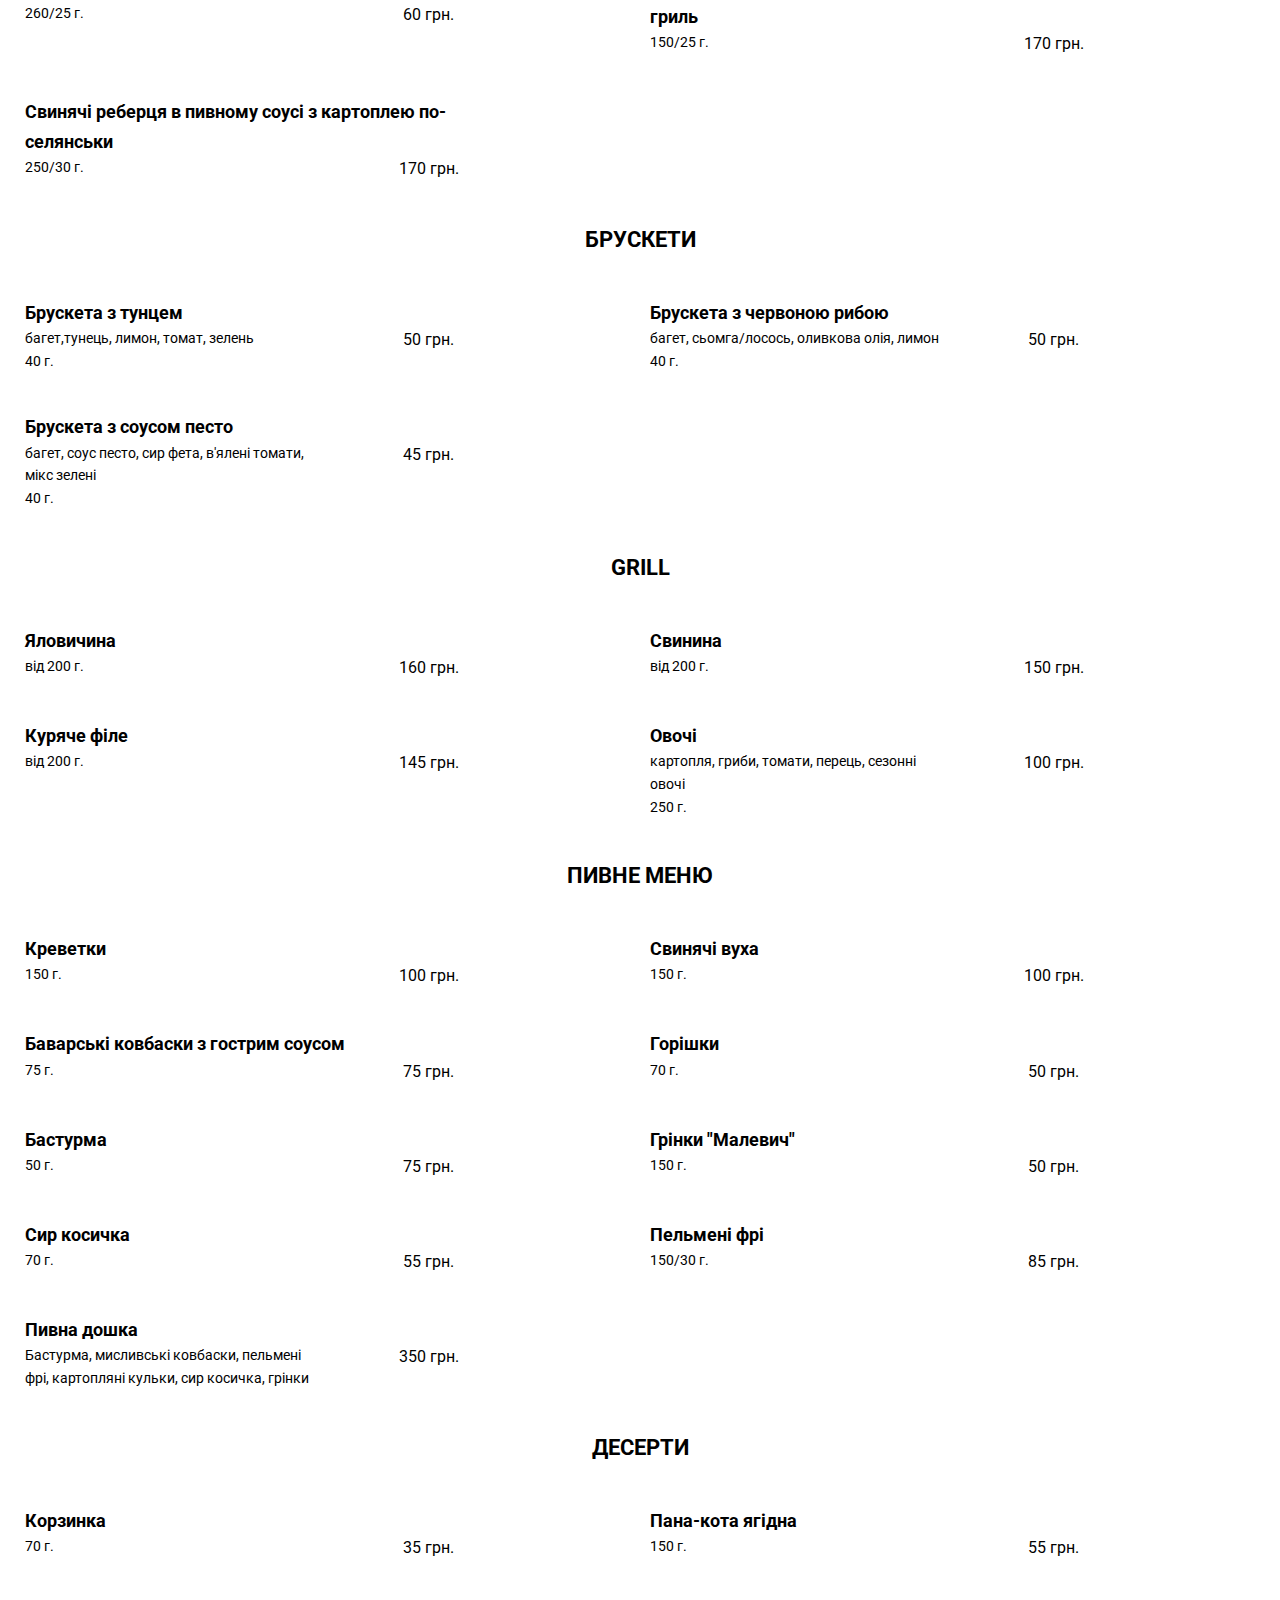
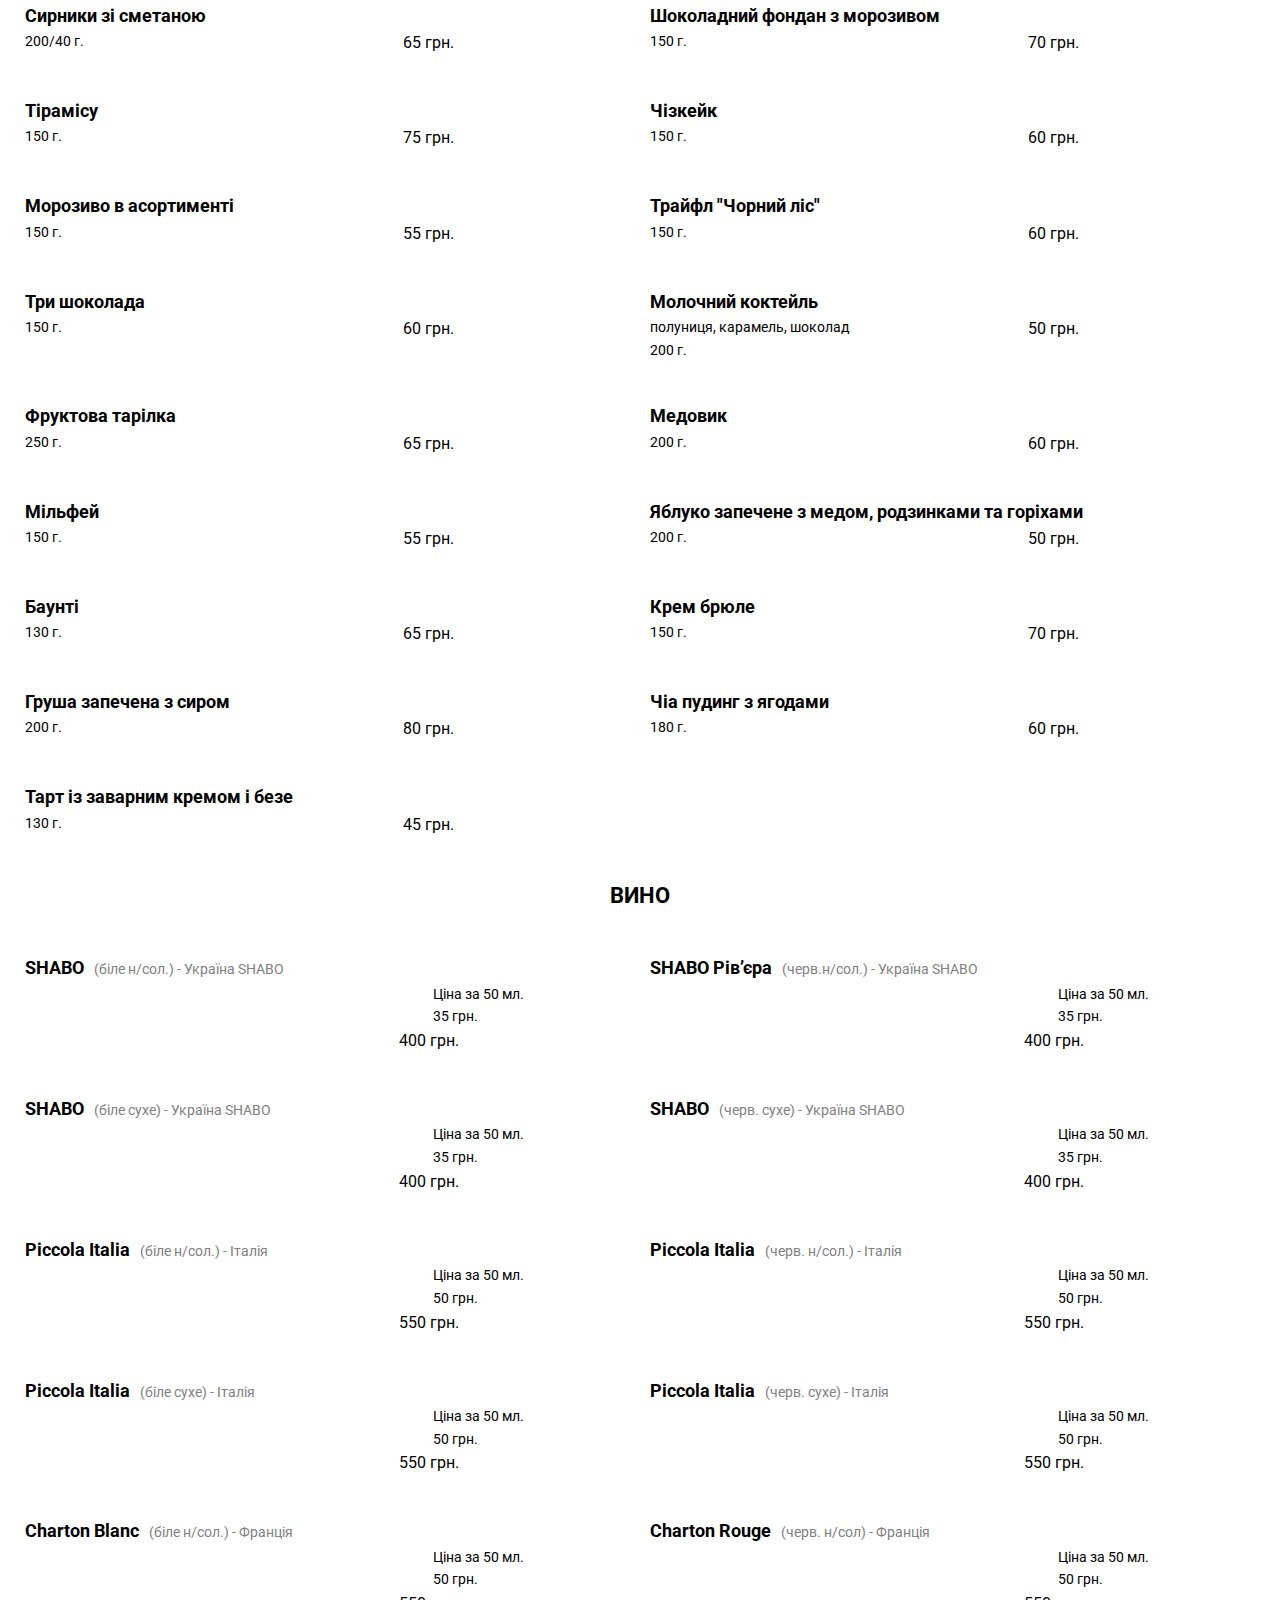
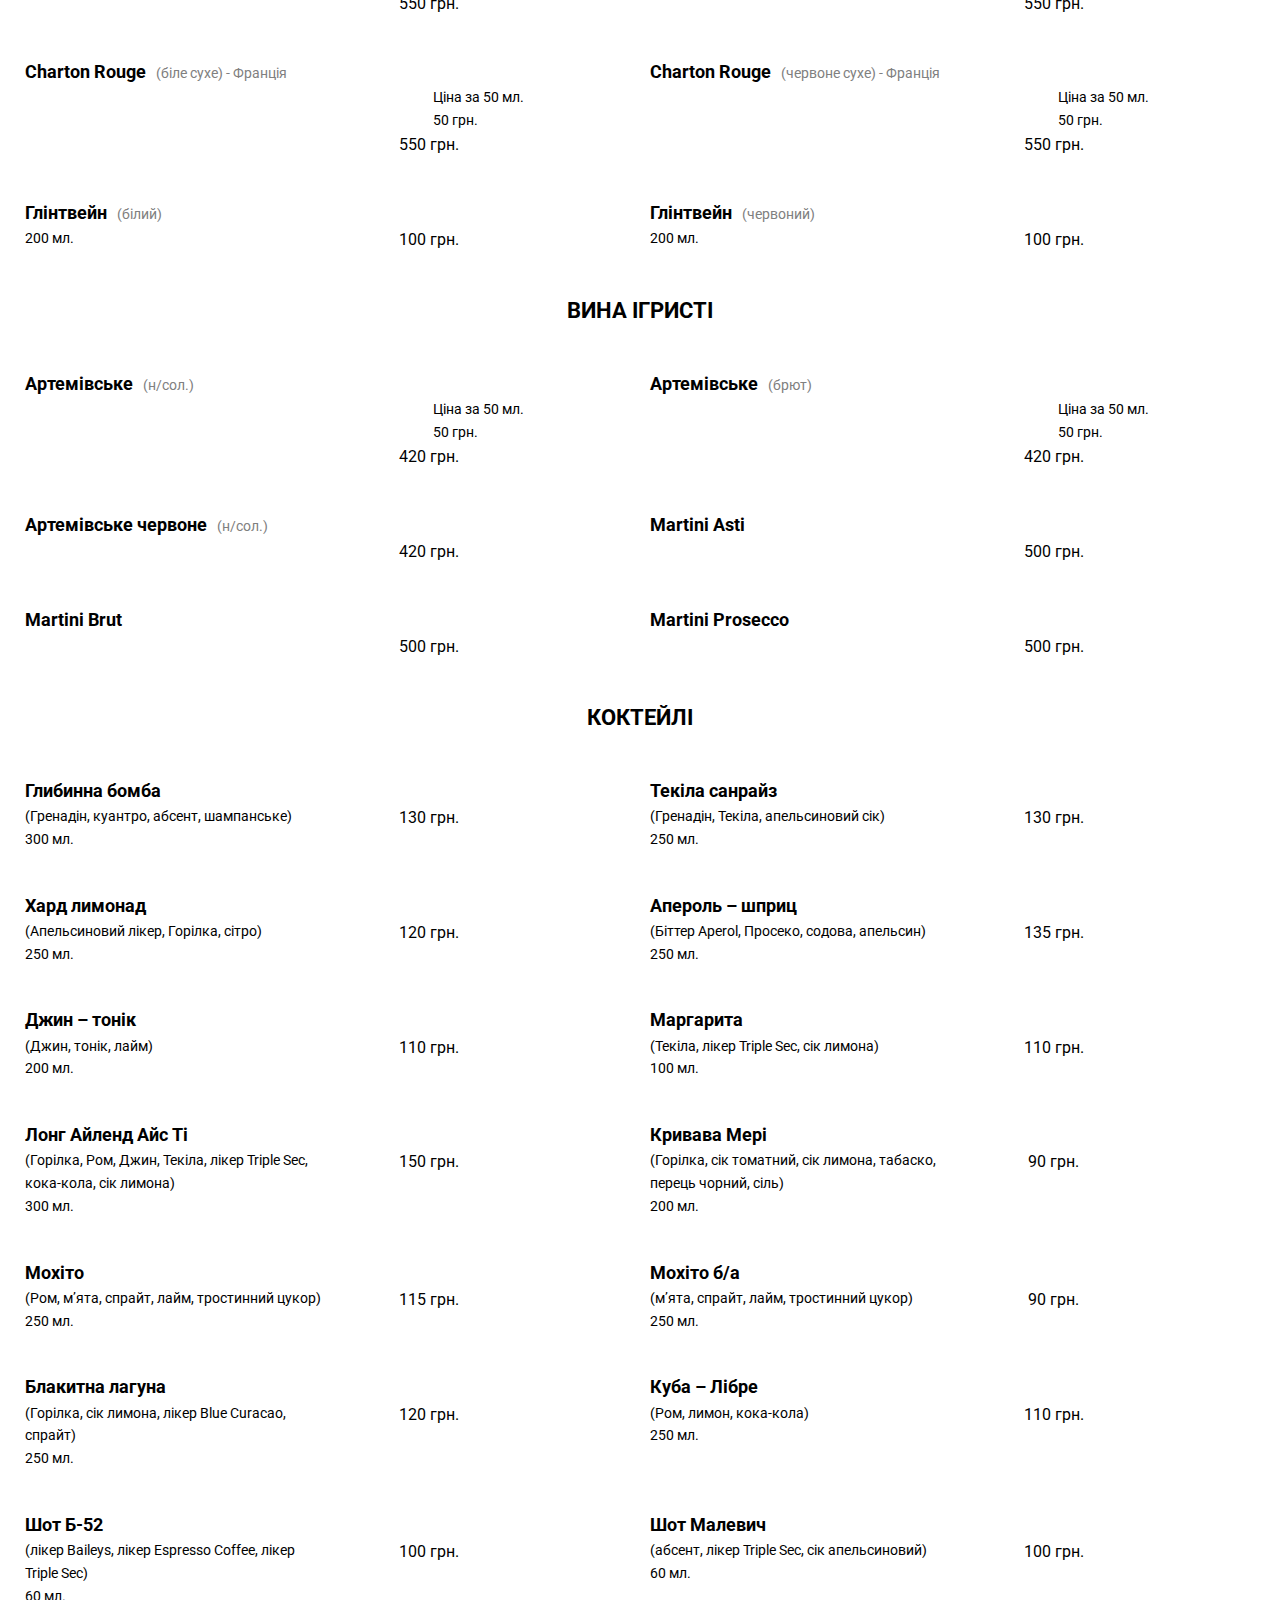
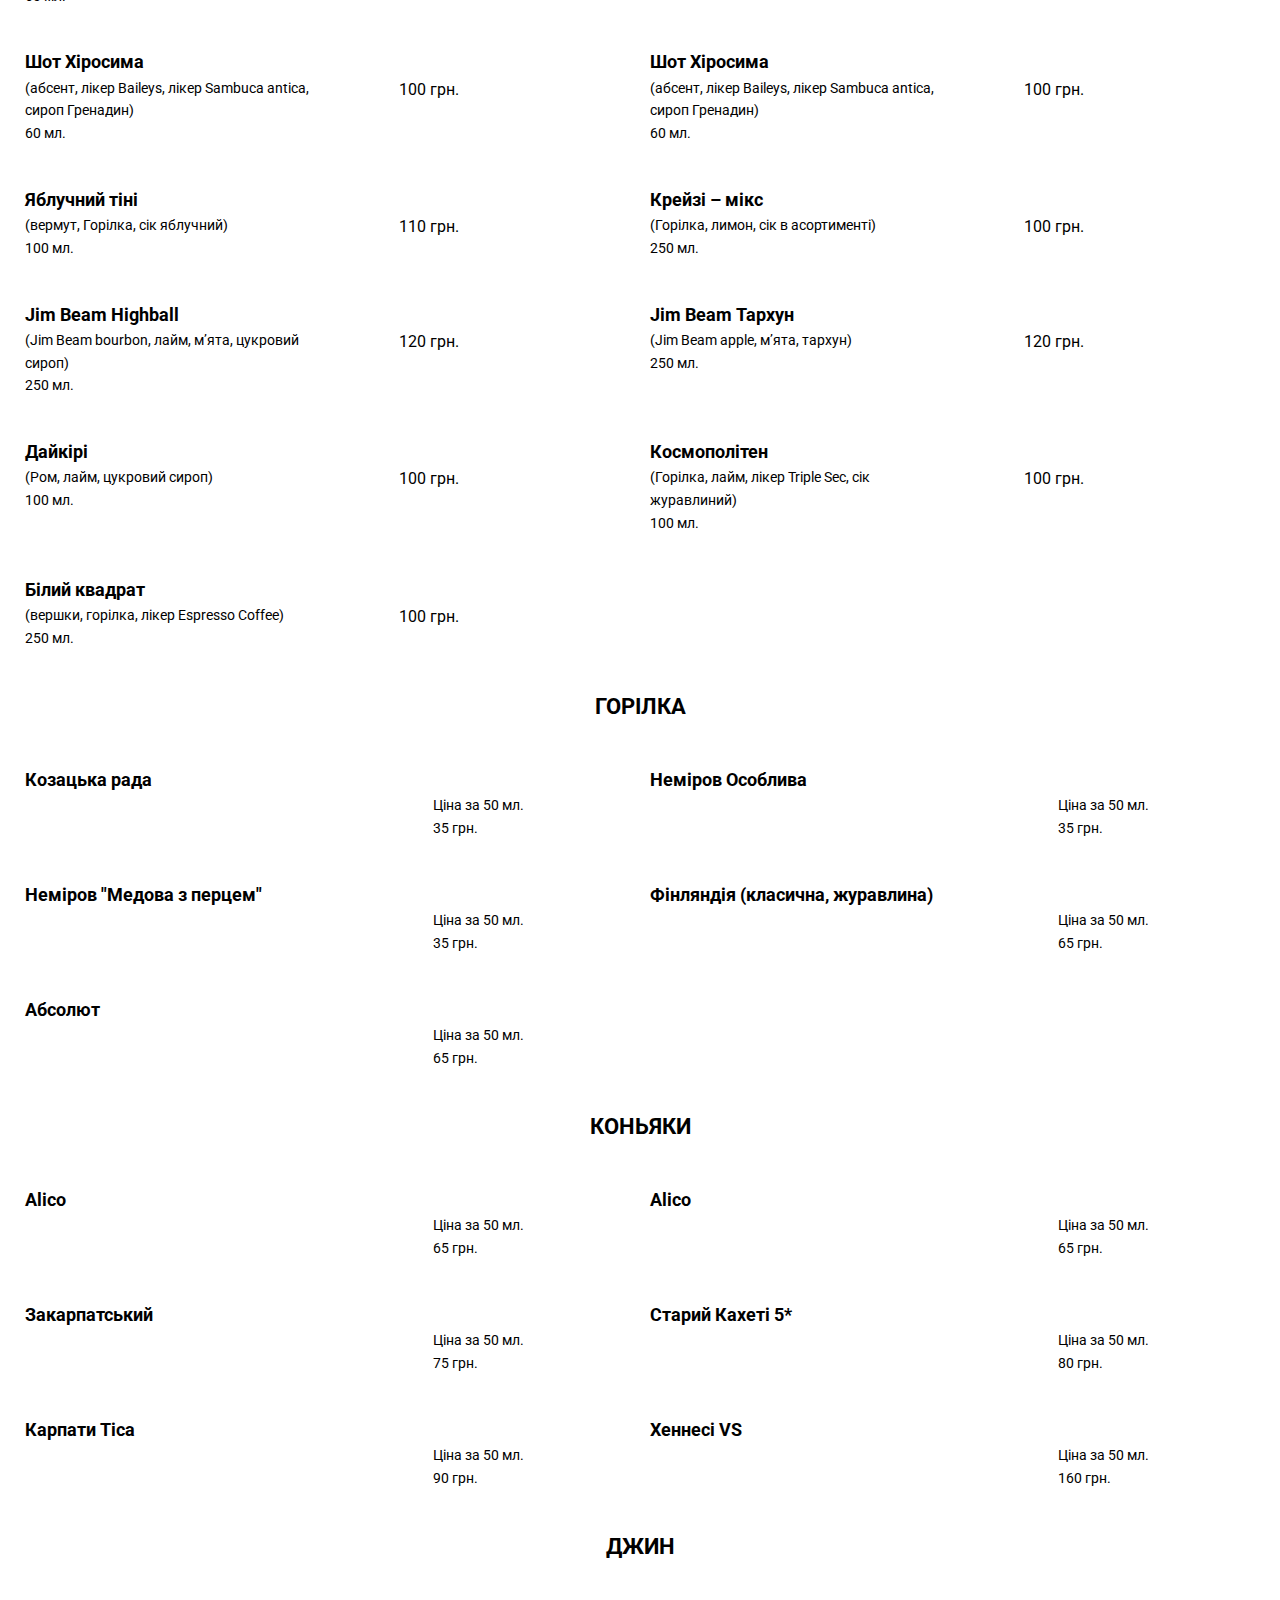
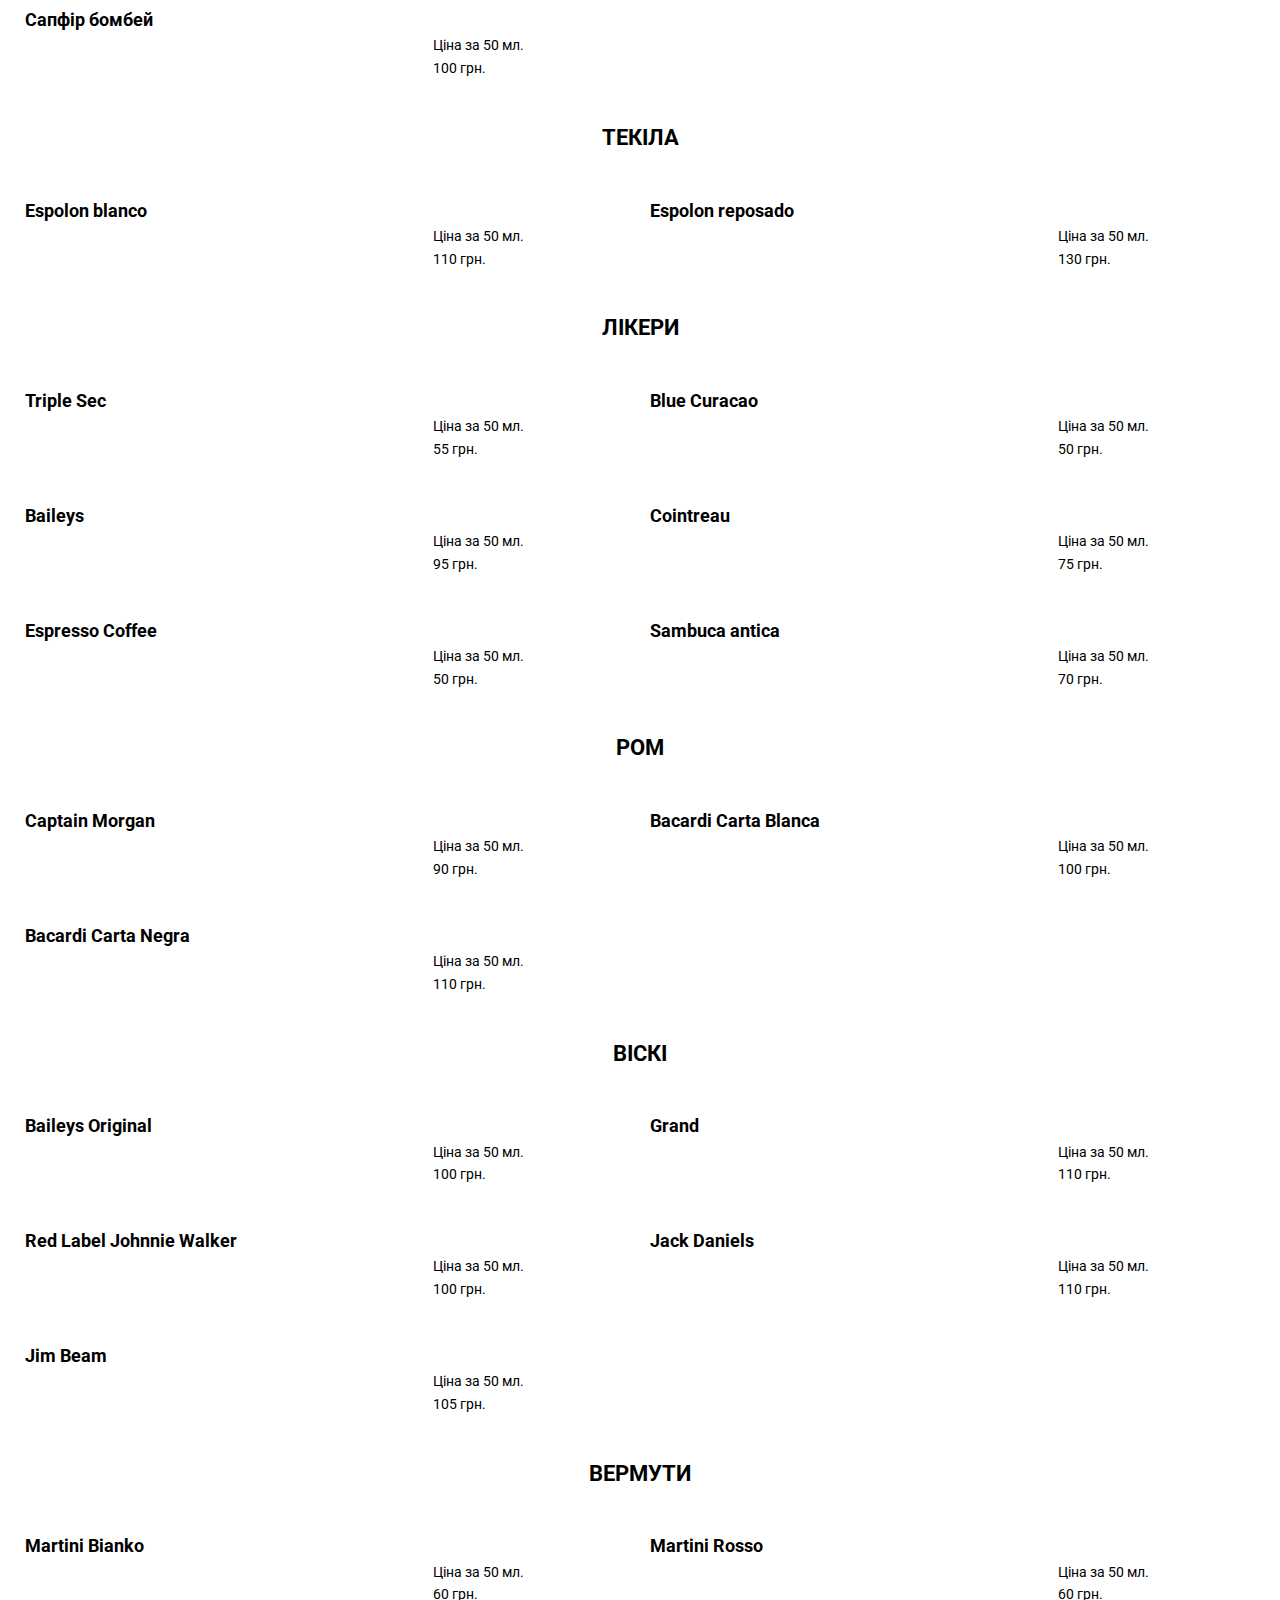
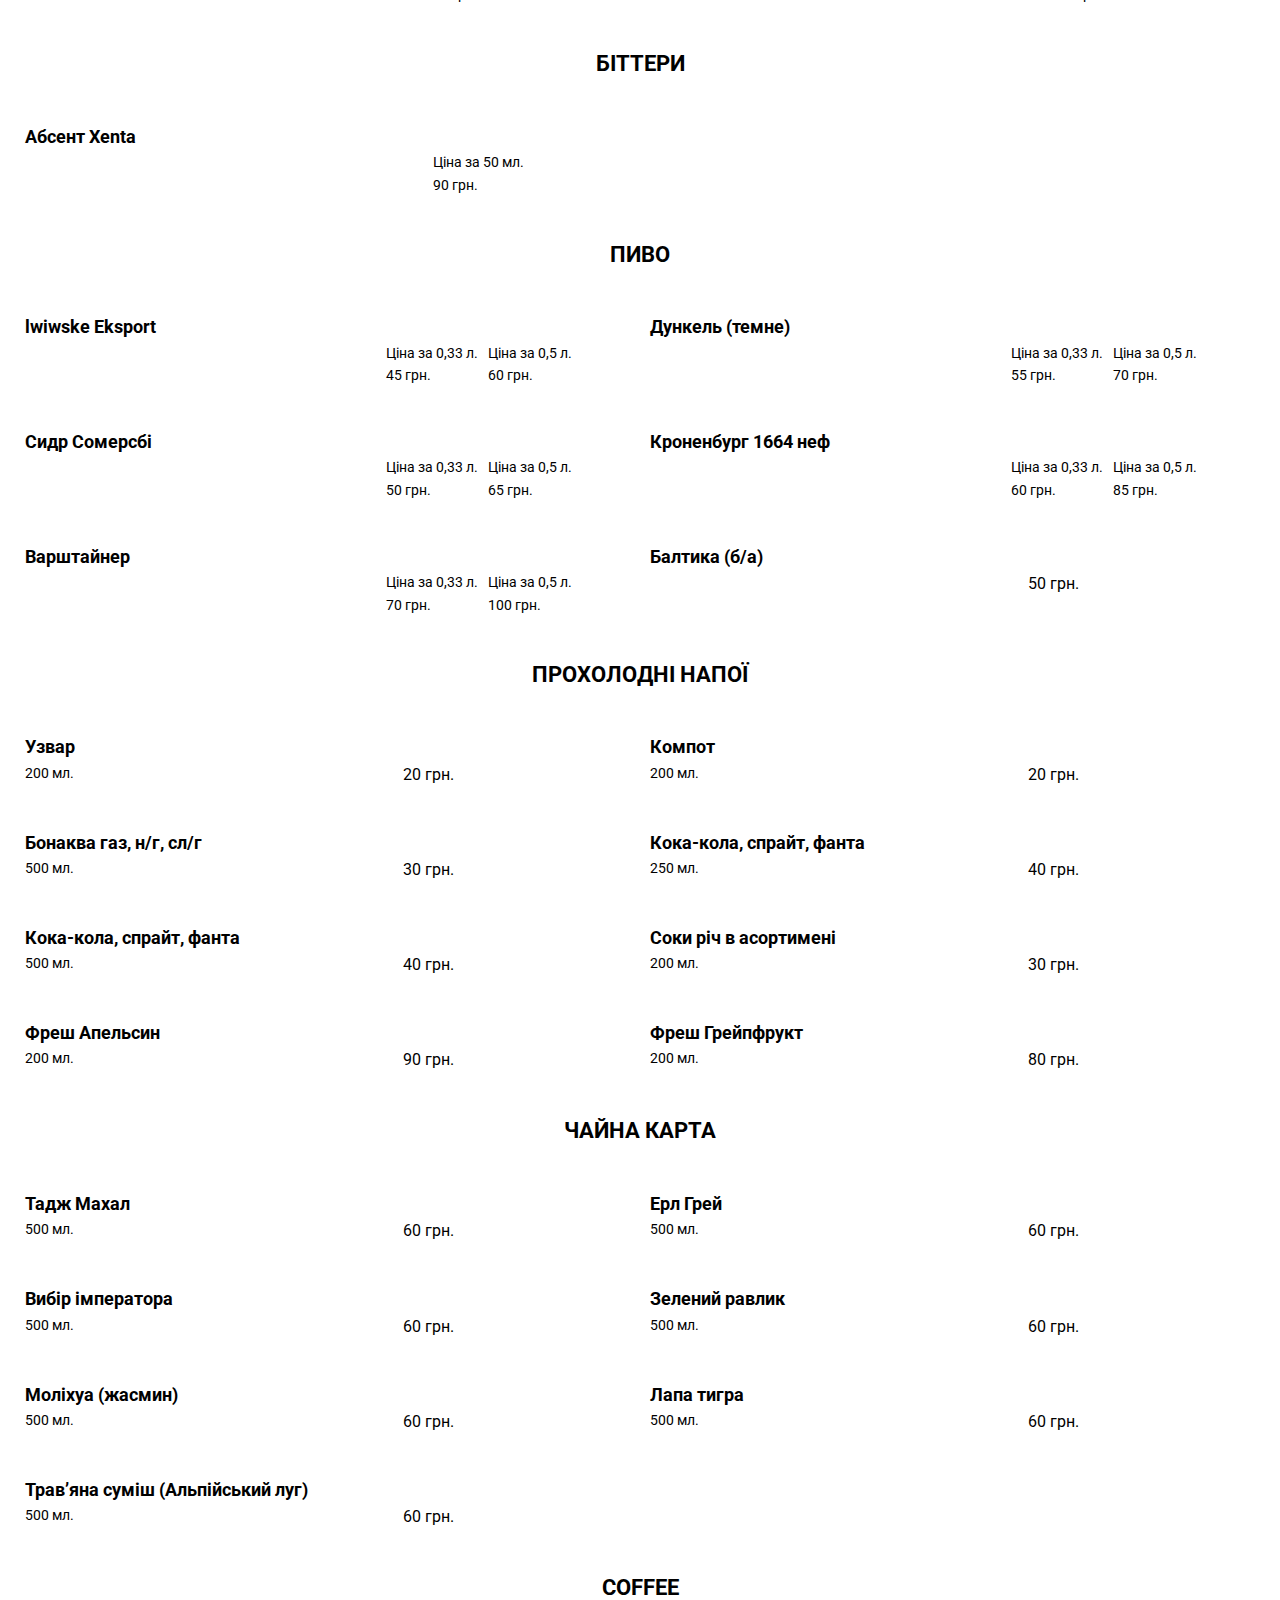
==== commit 631aa912: "small modified" ====
--- a/index.html
+++ b/index.html
@@ -17,6 +17,72 @@
 </head>
 
 <body>
+  <div class="mobile__overlay">
+    <div class="mobile mobile__menu">
+      <div class="mobile__menu__close">
+        <img class="mobile__menu__close--icon toggle-menu" src="./images/close-icon.png" alt="close menu">
+      </div>
+      <h2 class="mobile__menu__title__section">Контакти</h2>
+      <div class="mobile__box">
+        <div class="mobile__menu__address">
+          <img src="images/address-icon.png" alt="address-icon" class="address__icon icon">
+          <a href="https://maps.app.goo.gl/TZLkMNFFQmii3A2QA" class="address__link" target="_blank">м. Конотоп, вул.
+            Лазаревського,
+            12 <span><img src="./images/arrow-right.png" class="mobile__menu__arrow" alt="mobile__menu__arrow"></span></a>
+        </div>
+        <div class="mobile__menu__phone">
+          <img src="./images/phone-icon.png" alt="phone-icon" class="phone__icon icon">
+          <a href="tel:+380980558286" class="phone__link"> +380(98) 055 8286</a>
+        </div>
+        <div class="mobile__menu__mail">
+          <img src="./images/mail.png" alt="phone-icon" class="phone__icon icon">
+          <a href="mailto:Malevichkon@meta.ua" class="mail__link">Malevichkon@meta.ua</a>
+        </div>
+      </div>
+
+      <h2 class="mobile__menu__title__section">Графік роботи</h2>
+      <div class="mobile__box">
+        <div class="work-time-full">
+          <div class="work-time-full__box">
+            <img class="icon" src="./images/clock-icon.png" alt="clock-icon"><span
+              class="work-time-full__day">Понеділок</span><span class="work-time-full__time">10:00–22:00</span>
+          </div>
+          <div class="work-time-full__box">
+            <img class="icon" src="./images/clock-icon.png" alt="clock-icon"><span
+              class="work-time-full__day">Вівторок</span><span class="work-time-full__time">10:00–22:00</span>
+          </div>
+          <div class="work-time-full__box">
+            <img class="icon" src="./images/clock-icon.png" alt="clock-icon"><span
+              class="work-time-full__day">Середа</span><span class="work-time-full__time">10:00–22:00</span>
+          </div>
+          <div class="work-time-full__box">
+            <img class="icon" src="./images/clock-icon.png" alt="clock-icon"><span
+              class="work-time-full__day">Четвер</span><span class="work-time-full__time">10:00–22:00</span>
+          </div>
+          <div class="work-time-full__box">
+            <img class="icon" src="./images/clock-icon.png" alt="clock-icon"><span
+              class="work-time-full__day">П’ятниця</span><span class="work-time-full__time">10:00–22:00</span>
+          </div>
+          <div class="work-time-full__box">
+            <img class="icon" src="./images/clock-icon.png" alt="clock-icon"><span
+              class="work-time-full__day">Субота</span><span class="work-time-full__time">10:00–22:00</span>
+          </div>
+          <div class="work-time-full__box">
+            <img class="icon" src="./images/clock-icon.png" alt="clock-icon"><span
+              class="work-time-full__day">Неділя</span><span class="work-time-full__time">10:00–22:00</span>
+          </div>
+        </div>
+      </div>
+
+      <h2 class="mobile__menu__title__section">Корисна інформація</h2>
+      <div class="mobile__box">
+        <a href="#" class="mobile__menu__infoLink">Політика використання файлів cookies <span><img src="./images/arrow-right.png" class="mobile__menu__arrow" alt="mobile__menu__arrow"></span></a>
+        <a href="#" class="mobile__menu__infoLink">Публічний договір-оферта <span><img src="./images/arrow-right.png" class="mobile__menu__arrow" alt="mobile__menu__arrow"></span></a>
+        <a href="#" class="mobile__menu__infoLink">Політика конфіденційності <span><img src="./images/arrow-right.png" class="mobile__menu__arrow" alt="mobile__menu__arrow"></span></a>
+      </div>
+
+    </div>
+  </div>
 
   <header>
     <div class="container">
@@ -40,16 +106,11 @@
                 <li class="main-menu__item">
                   <a class="main-menu__link" href="#" >МЕНЮ</a>
                   <span class="main-menu__arrow arrow"></span>
-
                   <ul class="dropdown-menu">
                     <li class="dropdown-menu__item"><a href="#sn-danki" class="main-menu__link">Страви</a></li>
                     <li class="dropdown-menu__item"><a href="#deserti" class="main-menu__link">Десерти</a></li>
                     <li class="dropdown-menu__item"><a href="#vino" class="main-menu__link">Бар</a></li>
                   </ul>
-
-
-
-
                 </li>
                 <li class="main-menu__item"><a href="pages/contacts.html" class="main-menu__link">КОНТАКТИ</a></li>
               </ul>
@@ -71,7 +132,7 @@
             <div class="inline-b">
               <div class="work-time">
                 <img src="./images/clock-icon.png" alt="work-time" class="work-time__icon icon">
-                <p class="work-time__text">Пн - Нд: 10:00–23:00</p>
+                <p class="work-time__text">Пн - Нд: 10:00–22:00</p>
               </div>
             </div>
             <div class="search">
@@ -82,6 +143,7 @@
           </div>
           <div class="header__box">
             <div class="burger-menu"><img src="./images/burger-menu.png" alt="burger-menu"></div>
+            
             <!-- пустий блок для майбутнього меню -->
           </div>
         </div>
@@ -131,13 +193,13 @@
     <div class="footer">
       <div class="footer__box">
         <div class="logo">
-          <a href="#" class="logo__link"><img src="./images/logo.png" alt="logo__img" class="logo__img"></a>
+          <a href="#" class="logo__link footer__logo--link"><img src="../images/logo.png" alt="logo__img" class="logo__img"></a>
         </div>
       </div>
       <div class="footer__box">
         <h3 class="footer__heading">ДЛЯ КЛІЄНТІВ</h3>
         <ul class="footer__nav">
-          <li class="footer__nav__item"><a href="pages/contacts.html" class="footer__nav__link">Контакти</a></li>
+          <li class="footer__nav__item"><a href="#" class="footer__nav__link">Контакти</a></li>
           <li class="footer__nav__item"><a href="#" class="footer__nav__link">Графік роботи</a></li>
         </ul>
       </div>
@@ -145,10 +207,10 @@
         <h3 class="footer__heading">НА КАРТІ</h3>
         <iframe class="footer__map"
           src="https://www.google.com/maps/embed?pb=!1m18!1m12!1m3!1d953.8186855884094!2d33.2127459487428!3d51.24060989587115!2m3!1f0!2f0!3f0!3m2!1i1024!2i768!4f13.1!3m3!1m2!1s0x412a4943fb786773%3A0x72a41db0629c0668!2sCandy%20hoys!5e0!3m2!1suk!2sua!4v1708701349253!5m2!1suk!2sua"
-          width="240" height="150" style="border:0;" allowfullscreen="" loading="lazy"
+          width="100%" height="150" style="border:0;" allowfullscreen="" loading="lazy"
           referrerpolicy="no-referrer-when-downgrade"></iframe>
         <a class="footer__mapLink" href="https://maps.app.goo.gl/TZLkMNFFQmii3A2QA">
-          <img src="./images/route.png" alt="mapImg" class="footer__mapImg">
+          <img src="../images/route.png" alt="mapImg" class="footer__mapImg">
           Отримати розташування
         </a>
       </div>
@@ -157,7 +219,7 @@
 
   <div class="btn-up btn-up__hide"></div>
 
-  <script src="js/main.js"></script>
+  <script src="./js/main.js"></script>
 </body>
 
 </html>--- a/css/style.css
+++ b/css/style.css
@@ -179,7 +179,6 @@
 
 /* line 158, ../scss/style.scss */
 .dropdown-menu {
-  display: none;
   position: absolute;
   top: 30px;
   left: 5px;
@@ -187,28 +186,49 @@
   padding: 10px;
   border-color: #FFDB01;
   border-style: solid;
-  border-width: 1px; }
-  /* line 168, ../scss/style.scss */
+  border-width: 1px;
+  width: 250px;
+  z-index: 5;
+  -webkit-transform-origin: 0 0;
+          transform-origin: 0 0;
+  -webkit-transform: rotateX(-90deg);
+          transform: rotateX(-90deg);
+  -webkit-transition: .3s linear;
+  transition: .3s linear;
+  visibility: hidden;
+  opacity: 0;
+  overflow: auto; }
+  /* line 176, ../scss/style.scss */
   .dropdown-menu__item {
     display: block;
     border-bottom: 2px solid #000;
     padding: 5px; }
-    /* line 172, ../scss/style.scss */
+    /* line 180, ../scss/style.scss */
+    .dropdown-menu__item a {
+      display: block; }
+    /* line 183, ../scss/style.scss */
     .dropdown-menu__item:last-child {
       border: none; }
 
-/* line 180, ../scss/style.scss */
+/* line 191, ../scss/style.scss */
 body.mouse .main-menu__list > li:hover .dropdown-menu {
-  display: block; }
-
-/* line 187, ../scss/style.scss */
+  display: block;
+  opacity: 1;
+  visibility: visible;
+  -webkit-transform: rotateX(0deg);
+          transform: rotateX(0deg); }
+
+/* line 201, ../scss/style.scss */
 body.touch .dropdown-menu.open {
-  display: block; }
-/* line 190, ../scss/style.scss */
+  opacity: 1;
+  visibility: visible;
+  -webkit-transform: rotateX(0deg);
+          transform: rotateX(0deg); }
+/* line 207, ../scss/style.scss */
 body.touch .arrow {
   display: block; }
 
-/* line 197, ../scss/style.scss */
+/* line 213, ../scss/style.scss */
 .logo__link {
   display: -webkit-box;
   display: -ms-flexbox;
@@ -219,28 +239,27 @@
   -webkit-box-align: center;
       -ms-flex-align: center;
           align-items: center; }
-/* line 202, ../scss/style.scss */
+/* line 218, ../scss/style.scss */
 .logo__img {
   margin-top: 20px;
   width: 180px;
-  height: 82px;
   padding: 5px; }
 
-/* line 210, ../scss/style.scss */
+/* line 225, ../scss/style.scss */
 .inline-b {
   display: inline-block; }
 
-/* line 214, ../scss/style.scss */
+/* line 229, ../scss/style.scss */
 .lang {
   display: none;
   -webkit-box-pack: start;
       -ms-flex-pack: start;
           justify-content: flex-start; }
-  /* line 218, ../scss/style.scss */
+  /* line 233, ../scss/style.scss */
   .lang__switcher {
     margin-left: 5px; }
 
-/* line 223, ../scss/style.scss */
+/* line 238, ../scss/style.scss */
 .address {
   display: -webkit-box;
   display: -ms-flexbox;
@@ -248,11 +267,11 @@
   -webkit-box-align: center;
       -ms-flex-align: center;
           align-items: center; }
-  /* line 226, ../scss/style.scss */
+  /* line 241, ../scss/style.scss */
   .address__link {
     margin-left: 5px; }
 
-/* line 231, ../scss/style.scss */
+/* line 246, ../scss/style.scss */
 .phone {
   display: -webkit-box;
   display: -ms-flexbox;
@@ -260,11 +279,11 @@
   -webkit-box-align: center;
       -ms-flex-align: center;
           align-items: center; }
-  /* line 234, ../scss/style.scss */
+  /* line 249, ../scss/style.scss */
   .phone__link {
     margin-left: 5px; }
 
-/* line 239, ../scss/style.scss */
+/* line 254, ../scss/style.scss */
 .mail {
   display: -webkit-box;
   display: -ms-flexbox;
@@ -272,11 +291,11 @@
   -webkit-box-align: center;
       -ms-flex-align: center;
           align-items: center; }
-  /* line 242, ../scss/style.scss */
+  /* line 257, ../scss/style.scss */
   .mail__link {
     margin-left: 5px; }
 
-/* line 247, ../scss/style.scss */
+/* line 262, ../scss/style.scss */
 .work-time {
   display: -webkit-box;
   display: -ms-flexbox;
@@ -285,27 +304,31 @@
       -ms-flex-pack: start;
           justify-content: flex-start;
   margin-left: 15px; }
-  /* line 251, ../scss/style.scss */
+  /* line 266, ../scss/style.scss */
   .work-time__text {
     margin-left: 5px; }
 
-/* line 256, ../scss/style.scss */
+/* line 271, ../scss/style.scss */
 .search {
   display: none;
   position: absolute;
   right: 0;
   top: 36%; }
 
-/* line 263, ../scss/style.scss */
+/* line 278, ../scss/style.scss */
 .burger-menu {
   display: none; }
-
-/* line 268, ../scss/style.scss */
+  /* line 280, ../scss/style.scss */
+  .burger-menu :hover {
+    cursor: pointer;
+    opacity: 0.6; }
+
+/* line 287, ../scss/style.scss */
 .content__header {
   text-align: center;
   text-transform: uppercase;
   margin-top: 20px; }
-/* line 273, ../scss/style.scss */
+/* line 292, ../scss/style.scss */
 .content__body {
   margin-top: 20px;
   margin-bottom: 20px;
@@ -315,7 +338,7 @@
   -ms-flex-wrap: wrap;
       flex-wrap: wrap; }
 
-/* line 281, ../scss/style.scss */
+/* line 300, ../scss/style.scss */
 .card {
   position: relative;
   margin-top: 10px;
@@ -323,31 +346,31 @@
   padding: 10px;
   display: inline-block;
   width: 50%; }
-  /* line 288, ../scss/style.scss */
+  /* line 307, ../scss/style.scss */
   .card__title {
     font-size: 18px;
     max-width: 80%;
     display: inline-block;
     margin-right: 7px; }
-    /* line 293, ../scss/style.scss */
+    /* line 312, ../scss/style.scss */
     .card__title__descr {
       color: gray;
       font-size: 14px;
       margin-left: 10px;
       font-weight: normal; }
-  /* line 300, ../scss/style.scss */
+  /* line 319, ../scss/style.scss */
   .card__content {
     display: -webkit-box;
     display: -ms-flexbox;
     display: flex; }
-  /* line 303, ../scss/style.scss */
+  /* line 322, ../scss/style.scss */
   .card__info {
     width: 50%;
     font-size: 14px; }
-  /* line 307, ../scss/style.scss */
+  /* line 326, ../scss/style.scss */
   .card__price {
     width: 50%; }
-    /* line 309, ../scss/style.scss */
+    /* line 328, ../scss/style.scss */
     .card__price__row {
       display: -webkit-box;
       display: -ms-flexbox;
@@ -356,7 +379,7 @@
           -ms-flex-pack: center;
               justify-content: center;
       font-size: 14px; }
-    /* line 314, ../scss/style.scss */
+    /* line 333, ../scss/style.scss */
     .card__price__col {
       display: -webkit-box;
       display: -ms-flexbox;
@@ -365,15 +388,15 @@
       -webkit-box-direction: normal;
           -ms-flex-direction: column;
               flex-direction: column; }
-      /* line 317, ../scss/style.scss */
+      /* line 336, ../scss/style.scss */
       .card__price__col__head, .card__price__col__value {
         margin: 0 5px; }
-    /* line 323, ../scss/style.scss */
+    /* line 342, ../scss/style.scss */
     .card__price__main {
       text-align: center;
       margin-right: 100px; }
 
-/* line 330, ../scss/style.scss */
+/* line 349, ../scss/style.scss */
 .footer {
   padding: 23px 25px;
   display: -webkit-box;
@@ -382,47 +405,52 @@
   -webkit-box-pack: center;
       -ms-flex-pack: center;
           justify-content: center; }
-  /* line 334, ../scss/style.scss */
+  /* line 353, ../scss/style.scss */
   .footer * .logo__img {
     margin: 0; }
-  /* line 337, ../scss/style.scss */
+  /* line 356, ../scss/style.scss */
   .footer__box {
     max-width: 450px;
     width: 33%;
     padding: 26px 40px; }
-    /* line 341, ../scss/style.scss */
+    /* line 360, ../scss/style.scss */
     .footer__box:first-child {
       border-right: 1px solid #ffdb01; }
-    /* line 344, ../scss/style.scss */
+    /* line 363, ../scss/style.scss */
     .footer__box:last-child {
       border-left: 1px solid #ffdb01; }
-  /* line 348, ../scss/style.scss */
+  /* line 367, ../scss/style.scss */
   .footer__heading {
     text-transform: uppercase; }
-  /* line 351, ../scss/style.scss */
+  /* line 370, ../scss/style.scss */
   .footer__nav {
     margin: 10px 0; }
-    /* line 353, ../scss/style.scss */
+    /* line 372, ../scss/style.scss */
     .footer__nav__item {
       padding: 10px 0;
       margin: 15px 0; }
-  /* line 358, ../scss/style.scss */
+  /* line 377, ../scss/style.scss */
   .footer__map {
     margin: 10px 0; }
-  /* line 361, ../scss/style.scss */
+  /* line 380, ../scss/style.scss */
   .footer__mapLink {
     display: inline-block;
     padding: 16px;
-    border-radius: 8px;
     border: 1px solid #ffdb01;
     margin-bottom: 10px; }
-  /* line 368, ../scss/style.scss */
+    /* line 385, ../scss/style.scss */
+    .footer__mapLink--contactsPage {
+      color: #000; }
+  /* line 389, ../scss/style.scss */
   .footer__mapImg {
     width: 18px;
     height: 14px;
     margin-right: 5px; }
-
-/* line 375, ../scss/style.scss */
+  /* line 395, ../scss/style.scss */
+  .footer__logo--link {
+    display: block; }
+
+/* line 401, ../scss/style.scss */
 .breadcrumb {
   --bs-breadcrumb-padding-x: 0;
   --bs-breadcrumb-padding-y: 0;
@@ -445,30 +473,30 @@
   background-color: var(--bs-breadcrumb-bg);
   border-radius: var(--bs-breadcrumb-border-radius); }
 
-/* line 395, ../scss/style.scss */
+/* line 421, ../scss/style.scss */
 .breadcrumb-item > a {
   color: #000;
   text-decoration: none; }
 
-/* line 400, ../scss/style.scss */
+/* line 426, ../scss/style.scss */
 .breadcrumb-item + .breadcrumb-item {
   padding-left: var(--bs-breadcrumb-item-padding-x); }
-  /* line 402, ../scss/style.scss */
+  /* line 428, ../scss/style.scss */
   .breadcrumb-item + .breadcrumb-item * a {
     color: #000; }
 
-/* line 406, ../scss/style.scss */
+/* line 432, ../scss/style.scss */
 .breadcrumb-item + .breadcrumb-item::before {
   float: left;
   padding-right: var(--bs-breadcrumb-item-padding-x);
   color: var(--bs-breadcrumb-divider-color);
   content: var(--bs-breadcrumb-divider, "/"); }
 
-/* line 412, ../scss/style.scss */
+/* line 438, ../scss/style.scss */
 .breadcrumb-item.active {
   color: var(--bs-breadcrumb-item-active-color); }
 
-/* line 415, ../scss/style.scss */
+/* line 441, ../scss/style.scss */
 .contacts {
   margin-top: 32px;
   display: -webkit-box;
@@ -479,16 +507,16 @@
           justify-content: space-between;
   -ms-flex-wrap: wrap;
       flex-wrap: wrap; }
-  /* line 422, ../scss/style.scss */
+  /* line 448, ../scss/style.scss */
   .contacts * a {
     color: #000; }
 
-/* line 429, ../scss/style.scss */
+/* line 455, ../scss/style.scss */
 .title__section {
   margin-bottom: 10px;
   margin-top: 10px; }
 
-/* line 435, ../scss/style.scss */
+/* line 461, ../scss/style.scss */
 .work-time-full__box {
   display: -webkit-box;
   display: -ms-flexbox;
@@ -496,101 +524,101 @@
   -webkit-box-align: center;
       -ms-flex-align: center;
           align-items: center; }
-/* line 439, ../scss/style.scss */
+/* line 465, ../scss/style.scss */
 .work-time-full__day {
   margin: 5px 0 5px 10px; }
 
 @media screen and (max-width: 1220px) {
-  /* line 445, ../scss/style.scss */
+  /* line 471, ../scss/style.scss */
   .header {
     padding: 0; } }
 @media screen and (max-width: 1110px) {
-  /* line 451, ../scss/style.scss */
+  /* line 477, ../scss/style.scss */
   .address,
   .phone,
   .lang,
   .work-time {
     display: none; }
 
-  /* line 457, ../scss/style.scss */
+  /* line 483, ../scss/style.scss */
   .search {
     right: 15%;
     top: 170%; }
 
-  /* line 461, ../scss/style.scss */
+  /* line 487, ../scss/style.scss */
   .burger-menu {
     display: block;
     position: absolute;
     top: 50%;
     right: 1%; }
 
-  /* line 468, ../scss/style.scss */
+  /* line 494, ../scss/style.scss */
   .header__box:first-child {
     border-bottom: none; }
 
-  /* line 474, ../scss/style.scss */
+  /* line 500, ../scss/style.scss */
   .contacts__box .address,
   .contacts__box .phone {
     display: block; } }
 @media screen and (max-width: 992px) {
-  /* line 483, ../scss/style.scss */
+  /* line 509, ../scss/style.scss */
   .header__banner {
     height: 150px; }
 
-  /* line 486, ../scss/style.scss */
+  /* line 512, ../scss/style.scss */
   .search {
     right: 20%; }
 
-  /* line 491, ../scss/style.scss */
+  /* line 517, ../scss/style.scss */
   .card__title {
     max-width: 70%; }
-  /* line 494, ../scss/style.scss */
+  /* line 520, ../scss/style.scss */
   .card__info {
     width: 40%; }
-  /* line 497, ../scss/style.scss */
+  /* line 523, ../scss/style.scss */
   .card__price {
     width: 60%; }
 
-  /* line 502, ../scss/style.scss */
+  /* line 528, ../scss/style.scss */
   .footer {
     padding: 23px 10px; }
-    /* line 504, ../scss/style.scss */
+    /* line 530, ../scss/style.scss */
     .footer__box {
       max-width: 450px;
       width: 33%;
       padding: 10px 10px; }
-    /* line 510, ../scss/style.scss */
+    /* line 536, ../scss/style.scss */
     .footer__nav__item {
       padding: 0; }
 
-  /* line 515, ../scss/style.scss */
+  /* line 541, ../scss/style.scss */
   .breadcrumb {
     display: none; }
 
-  /* line 519, ../scss/style.scss */
+  /* line 545, ../scss/style.scss */
   .contacts__googleMap {
     height: 300px; } }
 @media screen and (max-width: 768px) {
-  /* line 526, ../scss/style.scss */
+  /* line 552, ../scss/style.scss */
   .container {
     width: 100%; }
 
-  /* line 530, ../scss/style.scss */
+  /* line 556, ../scss/style.scss */
   .content__body {
     display: block; }
-  /* line 533, ../scss/style.scss */
+  /* line 559, ../scss/style.scss */
   .content__card {
     width: 100%; }
 
-  /* line 537, ../scss/style.scss */
+  /* line 563, ../scss/style.scss */
   .search {
     right: 30%; }
 
-  /* line 541, ../scss/style.scss */
+  /* line 567, ../scss/style.scss */
   .card {
     width: 100%; }
 
-  /* line 545, ../scss/style.scss */
+  /* line 571, ../scss/style.scss */
   .footer {
     padding: 23px 25px;
     display: -webkit-box;
@@ -598,32 +626,32 @@
     display: flex;
     -ms-flex-wrap: wrap;
         flex-wrap: wrap; }
-    /* line 549, ../scss/style.scss */
+    /* line 575, ../scss/style.scss */
     .footer__box {
       width: 100%;
       padding: 5px 40px; }
-      /* line 552, ../scss/style.scss */
+      /* line 578, ../scss/style.scss */
       .footer__box:first-child {
         border-right: none; }
-      /* line 555, ../scss/style.scss */
+      /* line 581, ../scss/style.scss */
       .footer__box:last-child {
         border-left: none; }
-    /* line 559, ../scss/style.scss */
+    /* line 585, ../scss/style.scss */
     .footer__heading {
       text-transform: uppercase;
       text-align: center; }
-    /* line 563, ../scss/style.scss */
+    /* line 589, ../scss/style.scss */
     .footer__nav {
       margin: 10px 0; }
-      /* line 565, ../scss/style.scss */
+      /* line 591, ../scss/style.scss */
       .footer__nav__item {
         padding: 10px 0;
         margin: 0; }
-    /* line 570, ../scss/style.scss */
+    /* line 596, ../scss/style.scss */
     .footer__map {
       margin: 10px 0;
       width: 100%; }
-    /* line 574, ../scss/style.scss */
+    /* line 600, ../scss/style.scss */
     .footer__mapLink {
       padding: 16px;
       width: 100%;
@@ -636,7 +664,7 @@
       -webkit-box-align: center;
           -ms-flex-align: center;
               align-items: center; } }
-/* line 584, ../scss/style.scss */
+/* line 610, ../scss/style.scss */
 .overlay {
   display: none;
   background: rgba(0, 0, 0, 0.7);
@@ -651,75 +679,107 @@
   width: 100%;
   z-index: 1; }
 
-/* line 598, ../scss/style.scss */
-.toggle-menu {
-  -webkit-appearance: none;
-     -moz-appearance: none;
-          appearance: none; }
-  /* line 602, ../scss/style.scss */
-  .toggle-menu:checked ~ nav {
-    -webkit-transform: translateX(0);
-            transform: translateX(0); }
-  /* line 606, ../scss/style.scss */
-  .toggle-menu:checked ~ .overlay {
-    pointer-events: initial;
-    opacity: 1; }
-
-/* line 613, ../scss/style.scss */
-.mobile {
-  display: none; }
-  /* line 615, ../scss/style.scss */
-  .mobile__menu {
-    position: fixed;
-    top: 0;
-    right: 0;
-    height: 100%;
-    overflow: hidden;
-    width: 400px;
-    height: 100%;
-    background-color: #fff;
-    padding: 30px; }
-    /* line 625, ../scss/style.scss */
-    .mobile__menu__close {
-      display: -webkit-box;
-      display: -ms-flexbox;
-      display: flex;
-      -webkit-box-pack: end;
-          -ms-flex-pack: end;
-              justify-content: end; }
-      /* line 628, ../scss/style.scss */
-      .mobile__menu__close--icon {
-        width: 40px;
-        height: 40px; }
+/* line 625, ../scss/style.scss */
+.mobile__overlay {
+  display: none;
+  background: rgba(0, 0, 0, 0.7);
+  bottom: 0;
+  content: " ";
+  left: 0;
+  position: fixed;
+  right: 0;
+  top: 0;
+  -webkit-transition: 0.5s ease-in-out;
+  transition: 0.5s ease-in-out;
+  width: 100%;
+  z-index: 1; }
+/* line 638, ../scss/style.scss */
+.mobile__open {
+  -webkit-transform-origin: 0 0;
+          transform-origin: 0 0;
+  -webkit-transform: rotateY(0deg);
+          transform: rotateY(0deg);
+  visibility: visible;
+  opacity: 1; }
+/* line 644, ../scss/style.scss */
+.mobile__menu {
+  position: fixed;
+  top: 0;
+  right: 0;
+  height: 100%;
+  width: 350px;
+  height: 100%;
+  background-color: #fff;
+  padding: 55px 15px 20px 15px;
+  overflow: auto;
+  -webkit-transform-origin: 0 0;
+          transform-origin: 0 0; }
+  /* line 655, ../scss/style.scss */
+  .mobile__menu a {
+    color: #163D19; }
+  /* line 658, ../scss/style.scss */
+  .mobile__menu__close {
+    display: -webkit-box;
+    display: -ms-flexbox;
+    display: flex;
+    -webkit-box-pack: end;
+        -ms-flex-pack: end;
+            justify-content: end; }
+    /* line 661, ../scss/style.scss */
+    .mobile__menu__close :hover {
+      -webkit-transform: rotate(360deg);
+              transform: rotate(360deg);
+      -webkit-transition: all .3s linear;
+      transition: all .3s linear;
+      cursor: pointer;
+      opacity: 0.6; }
+    /* line 667, ../scss/style.scss */
+    .mobile__menu__close--icon {
+      width: 40px;
+      height: 40px; }
+  /* line 672, ../scss/style.scss */
+  .mobile__menu__infoLink {
+    display: block;
+    color: #163D19;
+    padding: 5px; }
+  /* line 677, ../scss/style.scss */
+  .mobile__menu__arrow {
+    width: 7px;
+    height: 10px; }
 
 @media screen and (max-width: 555px) {
-  /* line 637, ../scss/style.scss */
+  /* line 685, ../scss/style.scss */
   .main-menu__item:last-child {
     display: none; }
 
-  /* line 640, ../scss/style.scss */
+  /* line 688, ../scss/style.scss */
   .header__banner {
     height: 100px; }
 
-  /* line 643, ../scss/style.scss */
+  /* line 691, ../scss/style.scss */
   .search {
     right: 35%; }
 
-  /* line 648, ../scss/style.scss */
+  /* line 696, ../scss/style.scss */
+  .logo__img {
+    width: 150px;
+    height: 68px; }
+
+  /* line 703, ../scss/style.scss */
   .card__info {
     width: 40%; }
-  /* line 651, ../scss/style.scss */
+  /* line 706, ../scss/style.scss */
   .card__price {
     width: 60%; }
 
-  /* line 656, ../scss/style.scss */
+  /* line 711, ../scss/style.scss */
   .contacts__googleMap {
     height: 200px; } }
 @media screen and (max-width: 455px) {
-  /* line 663, ../scss/style.scss */
+  /* line 718, ../scss/style.scss */
   .search {
     right: 50%; } }
-/* line 668, ../scss/style.scss */
+/* line 723, ../scss/style.scss */
 .btn-up {
   position: fixed;
   background-color: #0c200d;
@@ -738,7 +798,7 @@
           justify-content: center;
   width: 60px;
   height: 60px; }
-  /* line 680, ../scss/style.scss */
+  /* line 735, ../scss/style.scss */
   .btn-up::before {
     content: "";
     width: 40px;
@@ -746,12 +806,12 @@
     background: transparent no-repeat center center;
     background-size: 100% 100%;
     background-image: url("data:image/svg+xml,%3Csvg xmlns='http://www.w3.org/2000/svg' width='16' height='16' fill='%23fff' viewBox='0 0 16 16'%3E%3Cpath fill-rule='evenodd' d='M7.646 4.646a.5.5 0 0 1 .708 0l6 6a.5.5 0 0 1-.708.708L8 5.707l-5.646 5.647a.5.5 0 0 1-.708-.708l6-6z'/%3E%3C/svg%3E"); }
-  /* line 688, ../scss/style.scss */
+  /* line 743, ../scss/style.scss */
   .btn-up__hide {
     display: none; }
 
 @media (hover: hover) and (pointer: fine) {
-  /* line 694, ../scss/style.scss */
+  /* line 749, ../scss/style.scss */
   .btn-up:hover {
     background-color: #071308; } }
 
